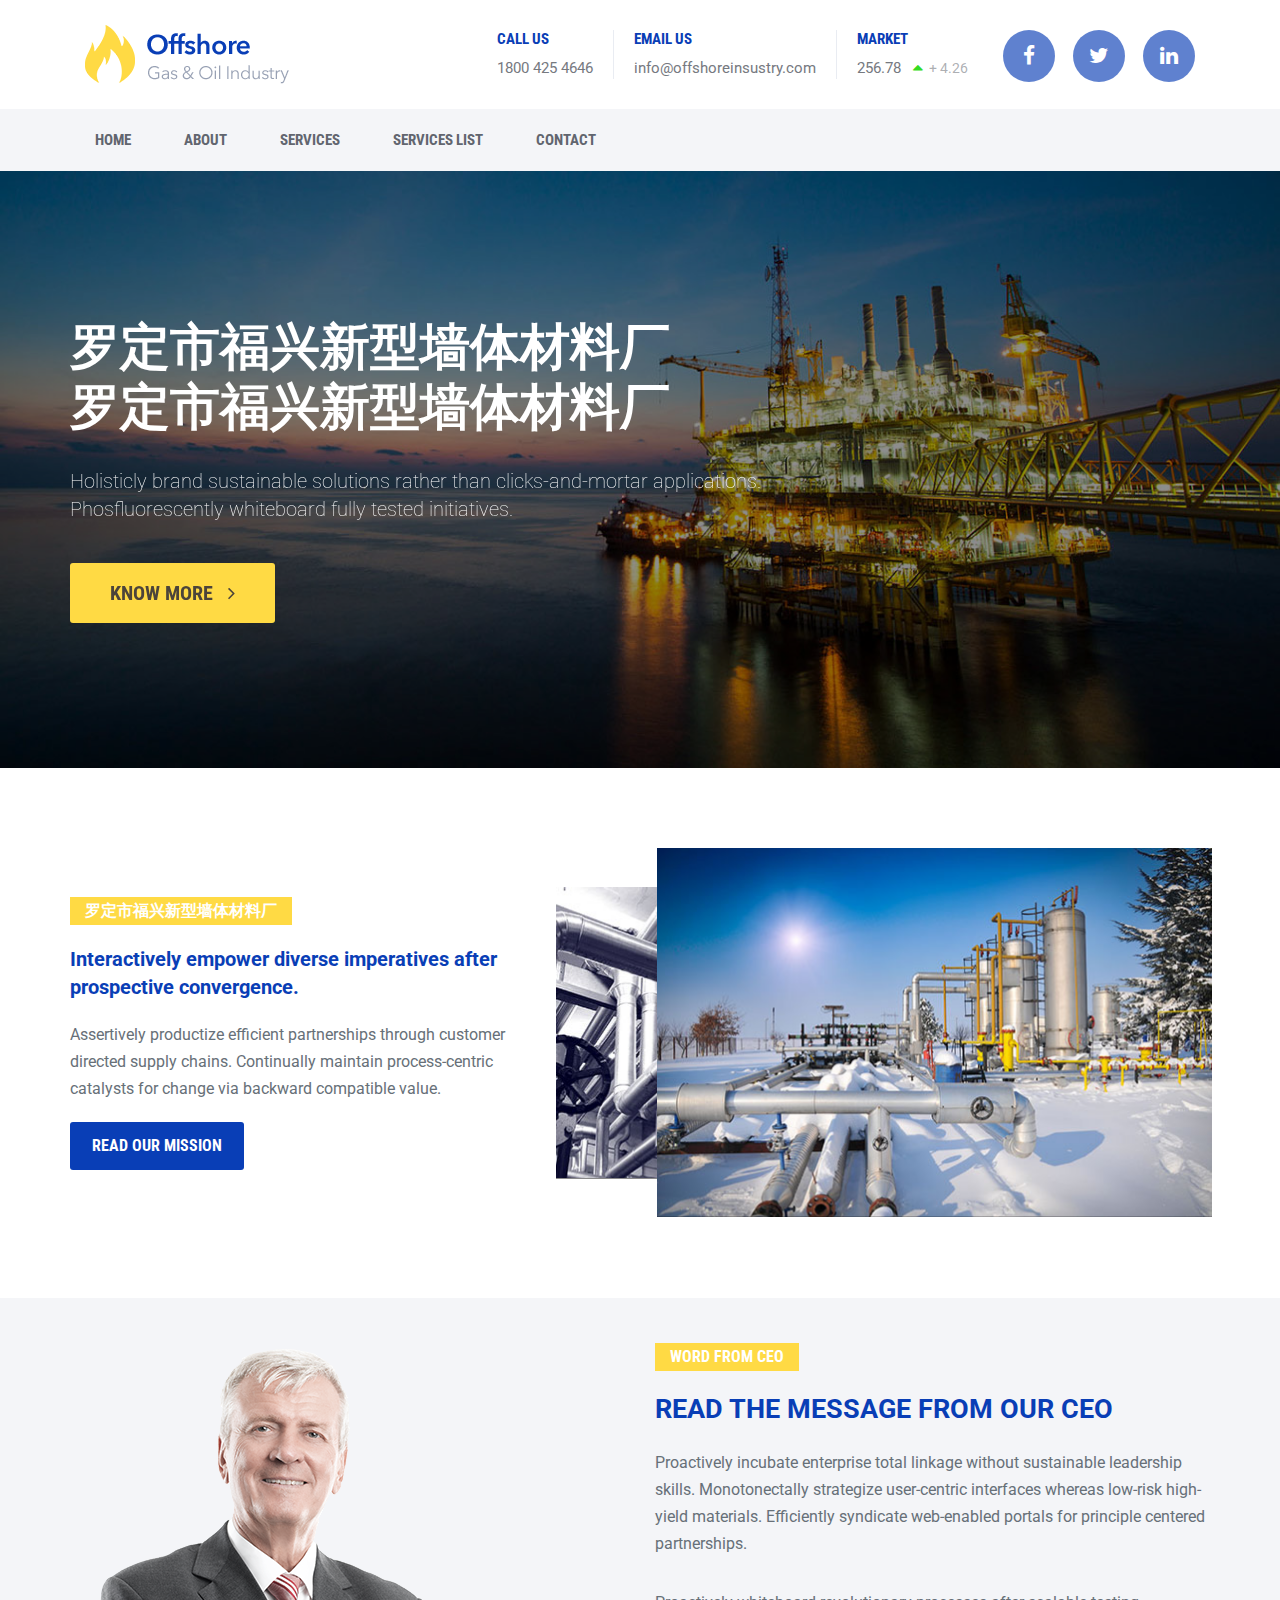
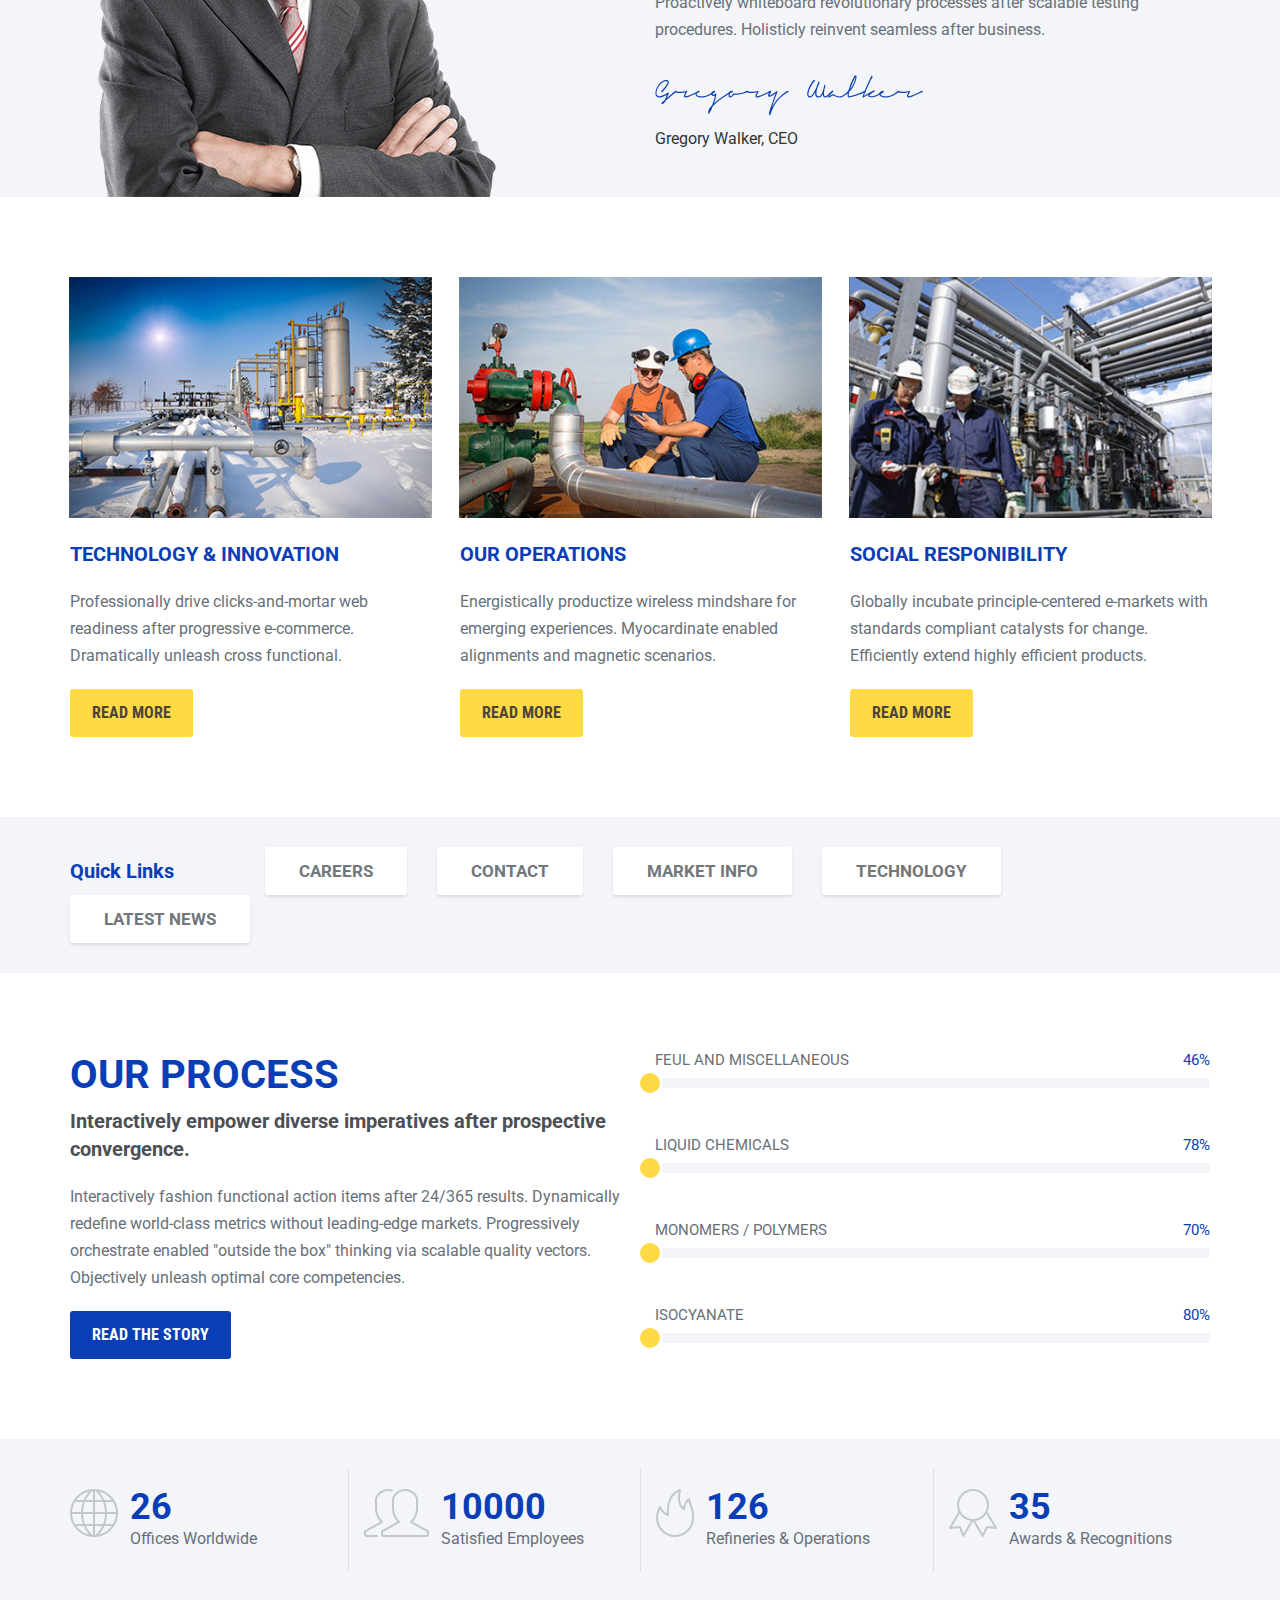
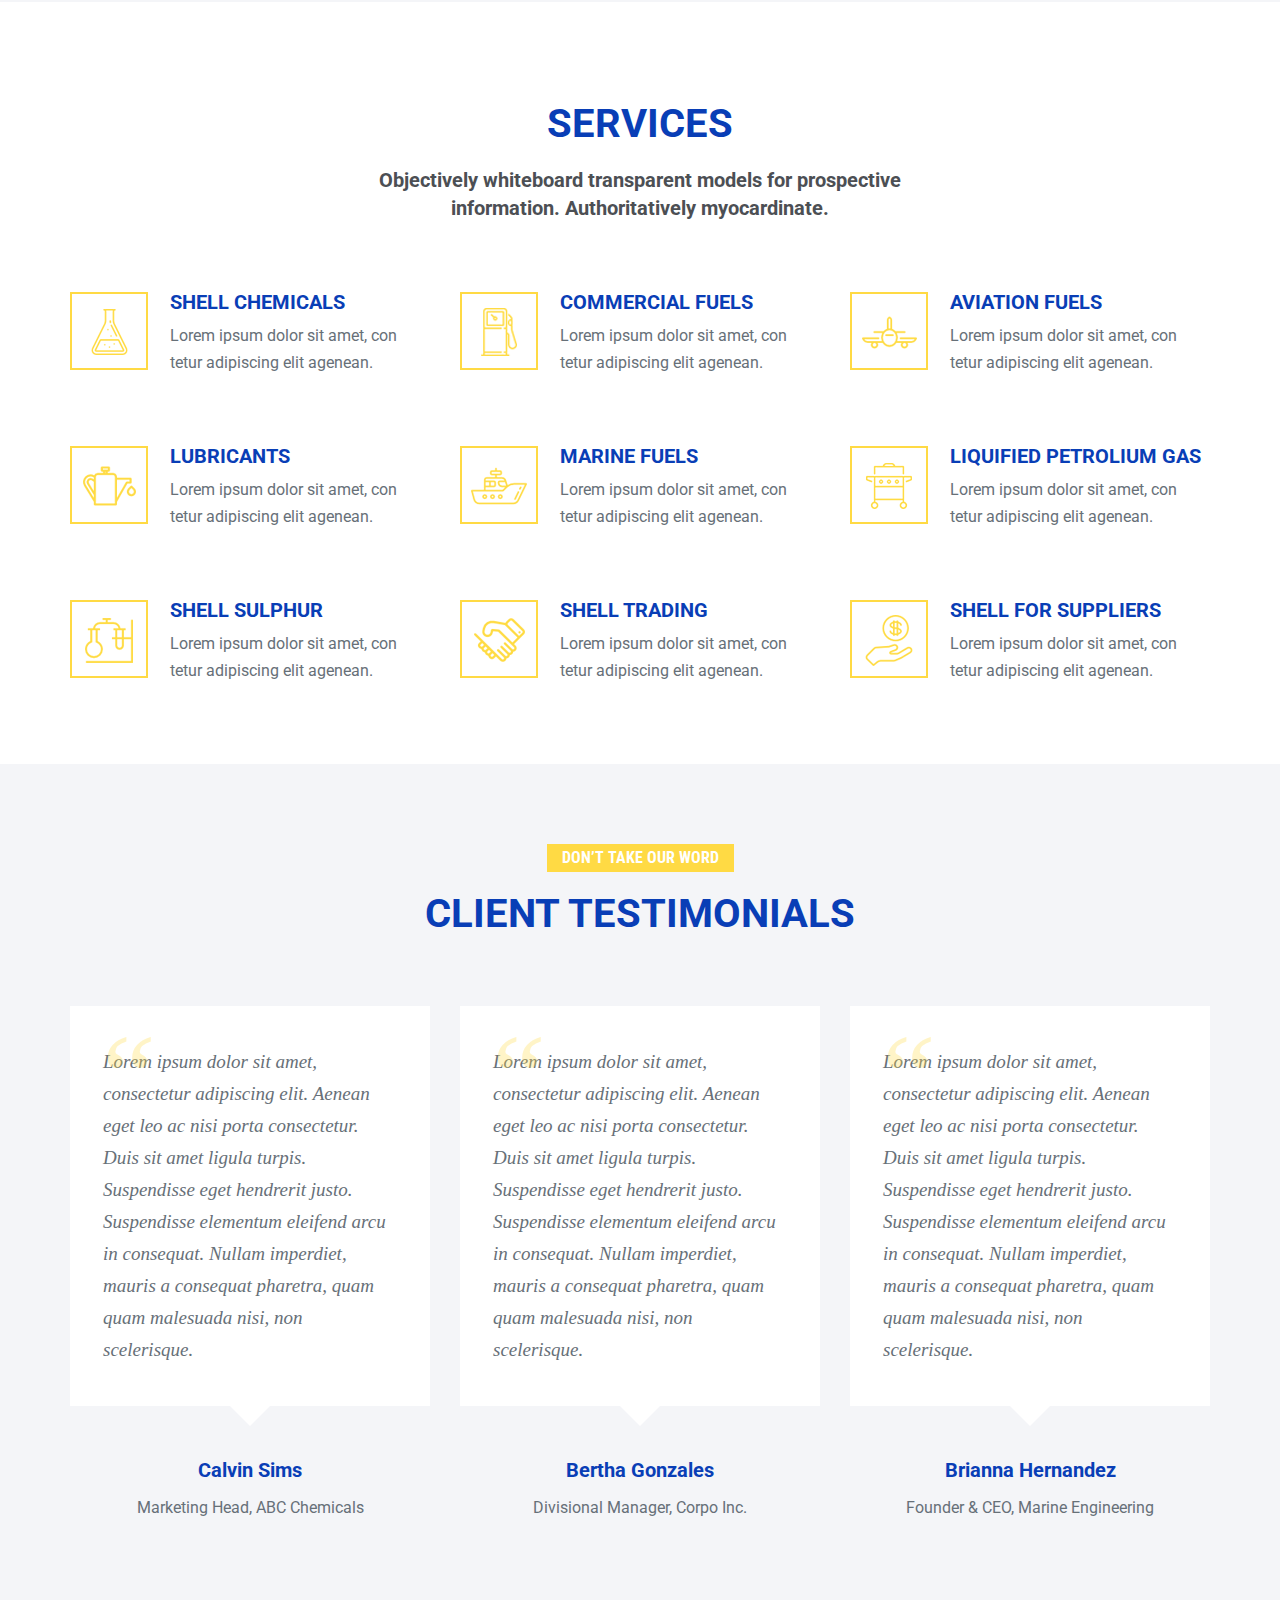
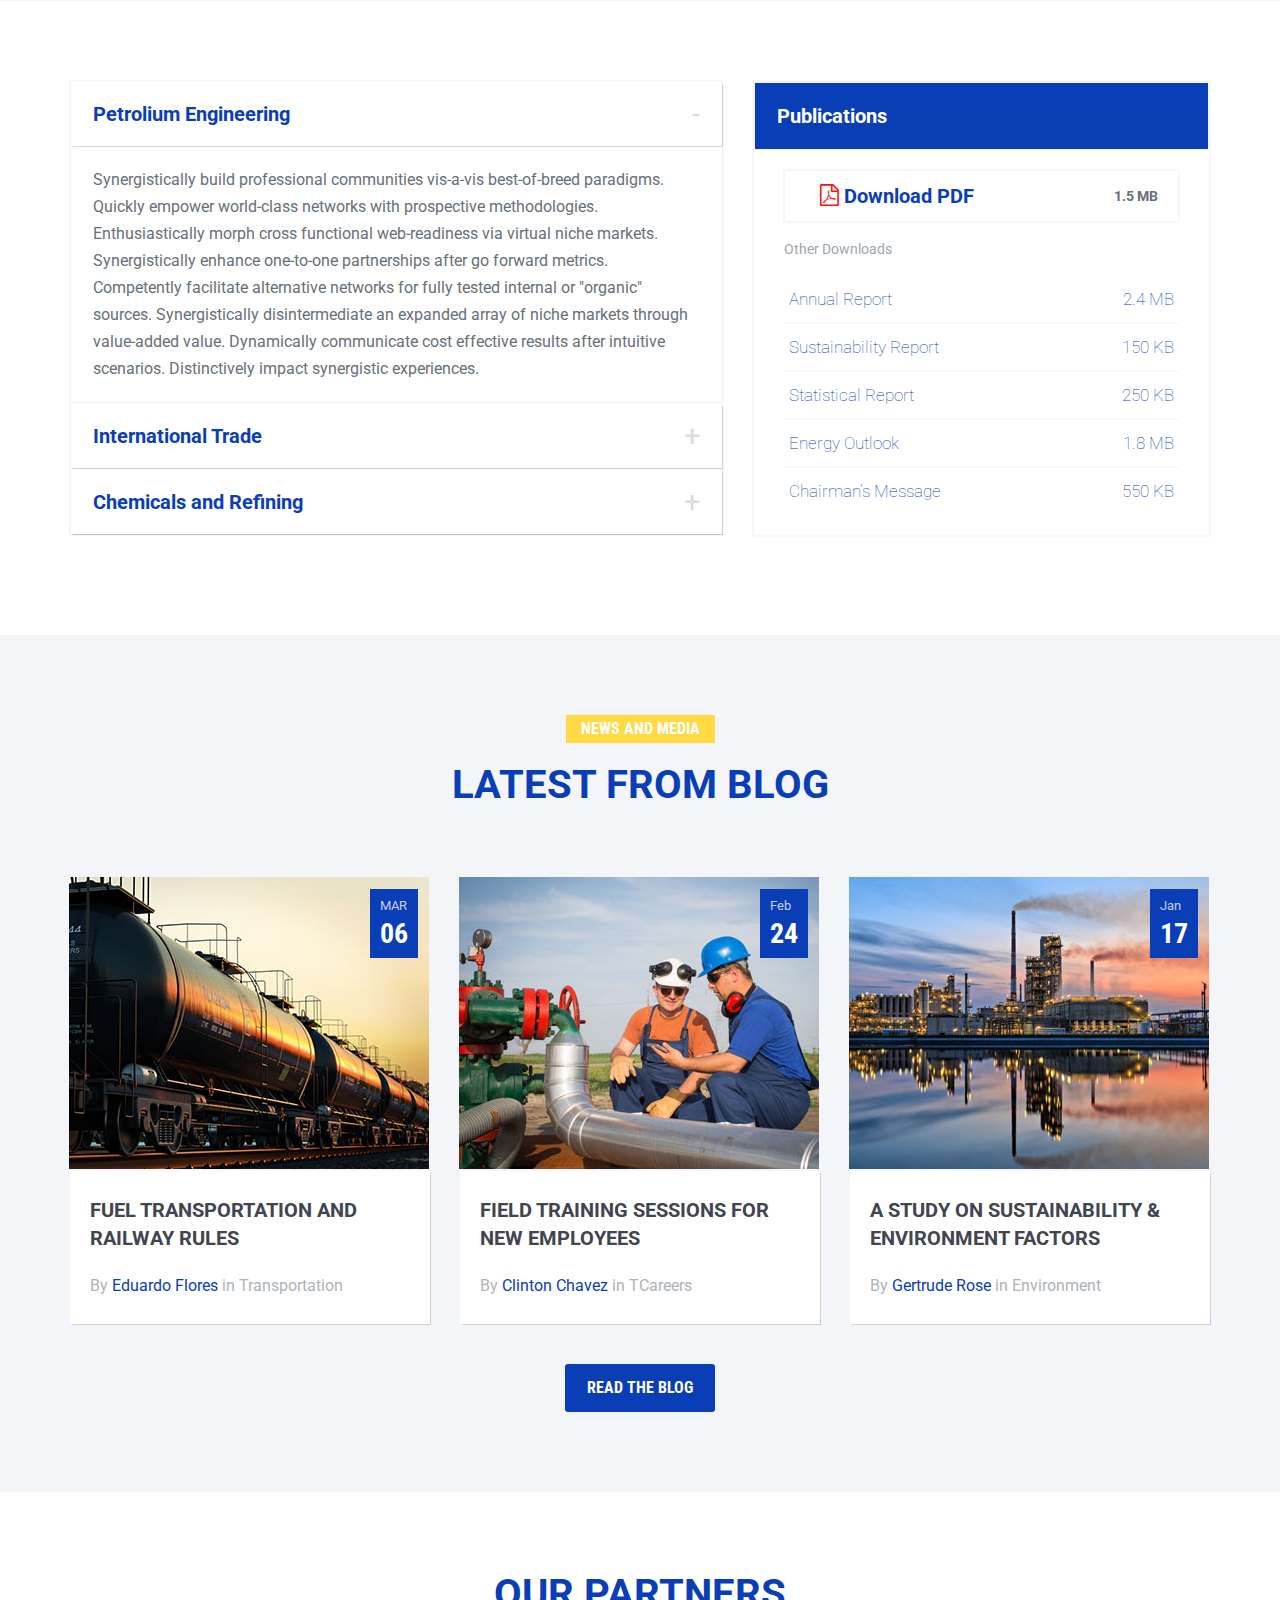
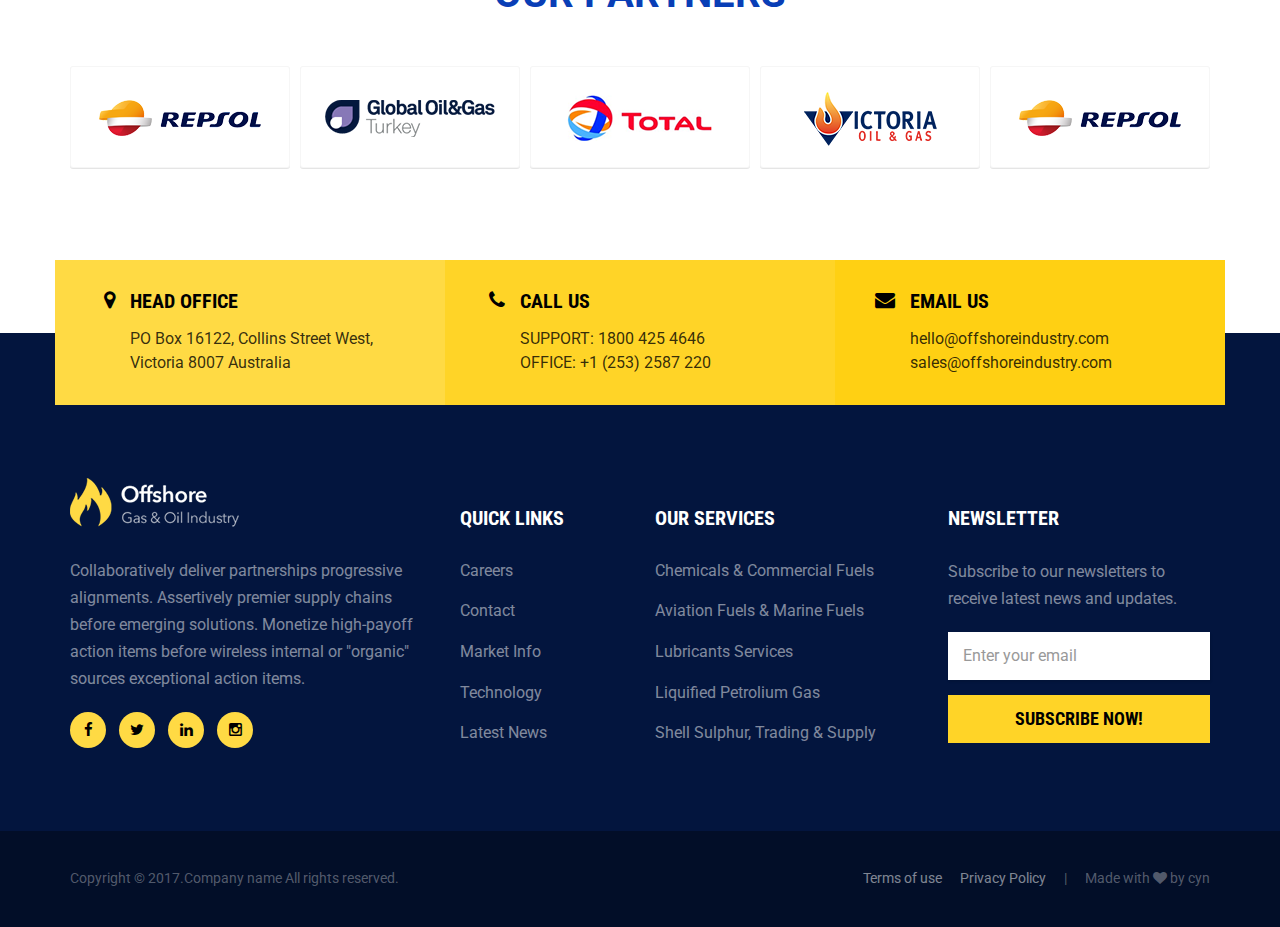
==== index.html @ 8cf5b950 "test pull" ====
﻿<!DOCTYPE html>
<html lang="en">

<head>

<!-- Basic Page Needs -->
<meta charset="utf-8">
<meta http-equiv="X-UA-Compatible" content="IE=edge">
<meta name="description" content="">
<meta name="author" content="Surjith S.M">

<!-- Page Title -->
<title>罗定市福兴新型墙体材料厂</title>

<!-- Mobile Specific Metas -->
<meta name="viewport" content="width=device-width, initial-scale=1">

<!-- Bootstrap core CSS -->
<link href="css/bootstrap.min.css" rel="stylesheet">

<!-- Font Awesome CSS -->
<link rel="stylesheet" href="fonts/font-awesome/css/font-awesome.min.css">

<!-- Flex Slider -->
<link rel="stylesheet" href="css/flexslider.css">

<!-- Owl Carousel -->
<link rel="stylesheet" href="css/owl.carousel.min.css">
<link rel="stylesheet" href="css/owl.theme.min.css">

<!-- Custom styles for this template -->
<link href="css/style.css" rel="stylesheet">

</head>

<body class="homepage">

<!-- Preloader -->
<div class="loader-wrapper">
	<div class="sk-cube-grid">
		<div class="sk-cube sk-cube1"></div>
		<div class="sk-cube sk-cube2"></div>
		<div class="sk-cube sk-cube3"></div>
		<div class="sk-cube sk-cube4"></div>
		<div class="sk-cube sk-cube5"></div>
		<div class="sk-cube sk-cube6"></div>
		<div class="sk-cube sk-cube7"></div>
		<div class="sk-cube sk-cube8"></div>
		<div class="sk-cube sk-cube9"></div>
	</div>
</div>

<!-- Page Wrapper -->
<div class="wrapper">

	<!-- Header Section -->
	<header>
		<div class="header-area">

			<!-- Top Contact Info -->
			<div class="row logo-top-info">
				<div class="container">
					<div class="col-md-3 logo">
						<!-- Main Logo -->
						<a href="index.html"><img src="images/logo.png" alt="Offshore Logo" /></a>
						<!-- Responsive Toggle Menu -->
						<button type="button" class="navbar-toggle" data-toggle="collapse" data-target="#navbar">
							<span class="sr-only"> Main Menu </span>
							<span class="icon-bar"></span>
							<span class="icon-bar"></span>
							<span class="icon-bar"></span>
						</button>
					</div>
					<div class="col-md-9 top-info-social">
						<div class="pull-right">
							<div class="top-info">
								<div class="call">
									<h3> CALL US </h3>
									<p> 1800 425 4646 </p>
								</div>
								<div class="email">
									<h3> EMAIL US </h3>
									<p> info@offshoreinsustry.com </p>
								</div>
								<div class="market">
									<h3> MARKET </h3>
									<p> 256.78 <span class="forex"> <i class="fa fa-caret-up" aria-hidden="true"></i> + 4.26 </span> </p>
								</div>
							</div>
							<div class="social">
								<ul class="social-icons">
									<li><a href="#"><i class="fa fa-facebook" aria-hidden="true"></i></a></li>
									<li><a href="#"><i class="fa fa-twitter" aria-hidden="true"></i></a></li>
									<li><a href="#"><i class="fa fa-linkedin" aria-hidden="true"></i></a></li>
								</ul>
							</div>
						</div>
					</div>
				</div>
			</div>

			<!-- Main Navigation Section -->
			<nav id="navbar" class="collapse navbar-collapse main-menu">
				<div class="container">
					<ul class="main-menu">
                            <li> <a href="index.html"> Home </a></li>
							<li> <a href="about.html"> About </a> </li>
							<li> <a href="services.html"> Services </a> </li>
							<li> <a href="services-list.html"> Services List </a> </li>
							<li><a href="contact.html"> CONTACT </a> </li>
                        </ul>
				</div>
			</nav>
		</div>
	</header>
	<!-- Header Section -->

	<!-- Main Content Section -->
	<main class="main">

		<section class="home-slider">
			<div class="flexslider">
				<ul class="slides">
					<li class="has-overlay">
						<img src="images/slider1.jpg" alt="Slider 1" />
						<div class="slider-content">
							<div class="container">
								<h2> 罗定市福兴新型墙体材料厂 <br> 罗定市福兴新型墙体材料厂</h2>
								<p> Holisticly brand sustainable solutions rather than clicks-and-mortar applications.
									<br> Phosfluorescently whiteboard fully tested initiatives. </p>
								<a class="btn primary-btn"> KNOW MORE <i class="fa fa-angle-right"></i> </a>
							</div>
						</div>
					</li>
					<li class="has-overlay">
						<img src="images/slider2.jpg" alt="Slider 2" />
						<div class="slider-content text-center">
							<div class="container">

								<h2>罗定市福兴新型墙体材料厂</h2>
								<p> Quickly disintermediate collaborative web services via high standards in products.
									<br> Compellingly fabricate cutting-edge portals through alternative
									<br> opportunities. Objectively customize.</p>
								<a class="btn primary-btn"> KNOW MORE <i class="fa fa-angle-right"></i> </a>
							</div>
						</div>
					</li>
				</ul>
			</div>
		</section>

		<section class="home-company">
			<div class="container">
				<div class="row company">
					<div class="col-md-5 col-sm-8">
						<div class="company-details">
							<h2 class="company-title color-title"> 罗定市福兴新型墙体材料厂 </h2>
							<h4 class="company-subtitle subtitle"> Interactively empower diverse imperatives after prospective convergence. </h4>
							<p> Assertively productize efficient partnerships through customer directed supply chains. Continually maintain process-centric catalysts for change via backward compatible value. </p>
							<a href="#" class="btn btn-primary" role="button"> READ OUR MISSION </a>
						</div>
					</div>

					<div class="col-md-7 col-sm-12">
						<div class="company-image">
							<div class="img-left hover-effect">
								<img src="images/company-image2.jpg" alt="Company Image" />
							</div>
							<div class="img-right hover-effect">
								<img src="images/company-image1.jpg" alt="Company Image" />
							</div>
						</div>
					</div>
				</div>
			</div>
		</section>

		<section class="home-ceo">
			<div class="container">
				<div class="row ceo">
					<div class="col-md-6">
						<div class="ceo-photo">
							<img src="images/ceo.png" alt="CEO" />
						</div>
					</div>

					<div class="col-md-6">
						<div class="ceo-details">
							<h2 class="ceo-title color-title"> WORD FROM CEO </h2>
							<h4 class="ceo-subtitle subtitle"> READ THE MESSAGE FROM OUR CEO </h4>
							<p> Proactively incubate enterprise total linkage without sustainable leadership skills. Monotonectally strategize user-centric interfaces whereas low-risk high-yield materials. Efficiently syndicate web-enabled portals for principle centered partnerships.
							</p>
							<p>Proactively whiteboard revolutionary processes after scalable testing procedures. Holisticly reinvent seamless after business.</p>
							<h4 class="ceo-sign"> <img src="images/ceo-sign.png" alt="signature" /> </h4>
							<p class="ceo-name">Gregory Walker, CEO</p>
						</div>
					</div>
				</div>
			</div>
		</section>

		<section class="home-services">
			<div class="container">
				<div class="row services">
					<div class="col-md-4">
						<div class="hover-effect">
							<img src="images/services-one.jpg" alt="technology-innovation" />
						</div>
						<h4 class="services-title-one subtitle">TECHNOLOGY &amp; INNOVATION</h4>
						<p>Professionally drive clicks-and-mortar web readiness after progressive e-commerce. Dramatically unleash cross functional.</p>
						<a href="#" class="btn btn-default btn-normal">Read More</a>
					</div>
					<div class="col-md-4">
						<div class="hover-effect">
							<img src="images/services-two.jpg" alt="our-operations" />
						</div>
						<h4 class="services-title-one subtitle">OUR OPERATIONS</h4>
						<p>Energistically productize wireless mindshare for emerging experiences. Myocardinate enabled alignments and magnetic scenarios. </p>
						<a href="#" class="btn btn-default btn-normal">Read More</a>
					</div>
					<div class="col-md-4">
						<div class="hover-effect">
							<img src="images/services-three.jpg" alt="social-resposibility" />
						</div>
						<h4 class="services-title-one subtitle">SOCIAL RESPONIBILITY</h4>
						<p>Globally incubate principle-centered e-markets with standards compliant catalysts for change. Efficiently extend highly efficient products.</p>
						<a href="#" class="btn btn-default btn-normal">Read More</a>
					</div>
				</div>
			</div>
		</section>

		<section class="home-links">
			<div class="container">
				<div class="row links">
					<div class="col-md-2">
						<h4 class="links-title subtitle">Quick Links</h4>
					</div>
					<div class="col-md-2">
						<a href="#" class="btn btn-primary" role="button">CAREERS</a>
					</div>
					<div class="col-md-2">
						<a href="#" class="btn btn-primary" role="button">CONTACT</a>
					</div>
					<div class="col-md-2">
						<a href="#" class="btn btn-primary" role="button">MARKET INFO</a>
					</div>
					<div class="col-md-2">
						<a href="#" class="btn btn-primary" role="button">TECHNOLOGY</a>
					</div>
					<div class="col-md-2">
						<a href="#" class="btn btn-primary" role="button">LATEST NEWS</a>
					</div>
				</div>
			</div>
		</section>

		<section class="home-process">
			<div class="container">
				<div class="row process">
					<div class="col-sm-6">
						<h2 class="process-title title-2"> OUR PROCESS </h2>
						<h4 class="process-subtitle subtitle-2"> Interactively empower diverse imperatives after prospective convergence. </h4>
						<p> Interactively fashion functional action items after 24/365 results. Dynamically redefine world-class metrics without leading-edge markets. Progressively orchestrate enabled "outside the box" thinking via scalable quality vectors. Objectively unleash optimal core competencies. </p>
						<a href="#" class="btn btn-primary" role="button">READ THE STORY</a>
					</div>

					<div class="col-sm-6">
						<div id="skills" class="process-bar">
							<div class="skillbar-title"> FEUL AND MISCELLANEOUS </div>
							<div class="skillbar" data-percent="46%">
								<div class="skillbar-bar"> </div>
								<div class="skill-bar-percent">46%</div>
							</div>

							<div class="skillbar-title"> LIQUID CHEMICALS </div>
							<div class="skillbar" data-percent="78%">
								<div class="skillbar-bar"> </div>
								<div class="skill-bar-percent">78%</div>
							</div>

							<div class="skillbar-title"> MONOMERS / POLYMERS </div>
							<div class="skillbar" data-percent="70%">
								<div class="skillbar-bar"> </div>
								<div class="skill-bar-percent">70%</div>
							</div>

							<div class="skillbar-title"> ISOCYANATE </div>
							<div class="skillbar" data-percent="80%">
								<div class="skillbar-bar"> </div>
								<div class="skill-bar-percent">80%</div>
							</div>
						</div>
					</div>
				</div>
			</div>
		</section>

		<section class="home-stats">
			<div class="container">
				<div class="row stats">
					<div class="col-md-3 col-xs-6">
						<img src="images/globe.png" alt="" />
						<div class="stats-info">
							<h4 class="counter">26</h4>
							<p>Offices Worldwide</p>
						</div>
					</div>

					<div class="col-md-3 col-xs-6">
						<img src="images/friends.png" alt="" />
						<div class="stats-info">
							<h4 class="counter">10000</h4>
							<p>Satisfied Employees</p>
						</div>
					</div>

					<div class="col-md-3 col-xs-6">
						<img src="images/fire.png" alt="" />
						<div class="stats-info">
							<h4 class="counter">126</h4>
							<p>Refineries &amp; Operations</p>
						</div>
					</div>

					<div class="col-md-3 col-xs-6">
						<img src="images/badge.png" alt="" />
						<div class="stats-info">
							<h4 class="counter">35</h4>
							<p>Awards &amp; Recognitions</p>
						</div>
					</div>

				</div>
			</div>
		</section>

		<section class="home-services-other">
			<div class="container">
				<div class="section-title text-center">
					<h2 class="title-services-other title-2">SERVICES</h2>
					<h4 class="subtitle-services-other subtitle-2">Objectively whiteboard transparent models for prospective <br/> information. Authoritatively myocardinate.</h4>
					<div class="spacer-50"> </div>
				</div>

				<div class="row services-other">
					<div class="col-sm-4">
						<div class="img-box">
							<img src="images/service-icon1.png" alt="SHELL CHEMICALS" />
						</div>
						<div class="services-info">
							<h4 class="services-title-one subtitle">SHELL CHEMICALS</h4>
							<p>Lorem ipsum dolor sit amet, con tetur adipiscing elit agenean.</p>
						</div>
					</div>

					<div class="col-sm-4">
						<div class="img-box">
							<img src="images/service-icon2.png" alt="COMMERCIAL FUELS" />
						</div>
						<div class="services-info">
							<h4 class="services-title-one subtitle">COMMERCIAL FUELS</h4>
							<p>Lorem ipsum dolor sit amet, con tetur adipiscing elit agenean.</p>
						</div>
					</div>

					<div class="col-sm-4">
						<div class="img-box">
							<img src="images/service-icon3.png" alt="AVIATION FUELS" />
						</div>
						<div class="services-info">
							<h4 class="services-title-one subtitle">AVIATION FUELS</h4>
							<p>Lorem ipsum dolor sit amet, con tetur adipiscing elit agenean.</p>
						</div>
					</div>

					<div class="clearfix spacer-70"></div>

					<div class="col-sm-4">
						<div class="img-box">
							<img src="images/service-icon4.png" alt="LUBRICANTS" />
						</div>
						<div class="services-info">
							<h4 class="services-title-one subtitle">LUBRICANTS</h4>
							<p>Lorem ipsum dolor sit amet, con tetur adipiscing elit agenean.</p>
						</div>
					</div>

					<div class="col-sm-4">
						<div class="img-box">
							<img src="images/service-icon5.png" alt="MARINE FUELS" />
						</div>
						<div class="services-info">
							<h4 class="services-title-one subtitle">MARINE FUELS</h4>
							<p>Lorem ipsum dolor sit amet, con tetur adipiscing elit agenean.</p>
						</div>
					</div>

					<div class="col-sm-4">
						<div class="img-box">
							<img src="images/service-icon6.png" alt="LIQUIFIED PETROLIUM GAS" />
						</div>
						<div class="services-info">
							<h4 class="services-title-one subtitle">LIQUIFIED PETROLIUM GAS</h4>
							<p>Lorem ipsum dolor sit amet, con tetur adipiscing elit agenean.</p>
						</div>
					</div>

					<div class="clearfix spacer-70"></div>

					<div class="col-sm-4">
						<div class="img-box">
							<img src="images/service-icon7.png" alt="SHELL SULPHUR" /></div>
						<div class="services-info">
							<h4 class="services-title-one subtitle">SHELL SULPHUR</h4>
							<p>Lorem ipsum dolor sit amet, con tetur adipiscing elit agenean.</p>
						</div>
					</div>

					<div class="col-sm-4">
						<div class="img-box">
							<img src="images/service-icon8.png" alt="SHELL TRADING" /></div>
						<div class="services-info">
							<h4 class="services-title-one subtitle">SHELL TRADING</h4>
							<p>Lorem ipsum dolor sit amet, con tetur adipiscing elit agenean.</p>
						</div>
					</div>

					<div class="col-sm-4">
						<div class="img-box">
							<img src="images/service-icon9.png" alt="SHELL FOR SUPPLIERS" /></div>
						<div class="services-info">
							<h4 class="services-title-one subtitle">SHELL FOR SUPPLIERS</h4>
							<p>Lorem ipsum dolor sit amet, con tetur adipiscing elit agenean.</p>
						</div>
					</div>
				</div>

			</div>
		</section>

		<section class="home-testimonials">

			<div class="container">
				<div class="section-title text-center">
					<h2 class="title-testimonials color-title">DON’T TAKE OUR WORD</h2>
					<h2 class="subtitle-testimonials title-2">CLIENT TESTIMONIALS</h2>
					<div class="spacer-50"> </div>
				</div>
				<div class="row">
					<div class="col-md-4">
						<blockquote>Lorem ipsum dolor sit amet, consectetur adipiscing elit. Aenean eget leo ac nisi porta consectetur. Duis sit amet ligula turpis. Suspendisse eget hendrerit justo. Suspendisse elementum eleifend arcu in consequat. Nullam imperdiet, mauris a consequat pharetra, quam quam malesuada nisi, non scelerisque.</blockquote>

						<h4 class="client-name">Calvin Sims</h4>
						<p class="designation">Marketing Head, ABC Chemicals</p>
					</div>

					<div class="col-md-4">
						<blockquote>Lorem ipsum dolor sit amet, consectetur adipiscing elit. Aenean eget leo ac nisi porta consectetur. Duis sit amet ligula turpis. Suspendisse eget hendrerit justo. Suspendisse elementum eleifend arcu in consequat. Nullam imperdiet, mauris a consequat pharetra, quam quam malesuada nisi, non scelerisque.</blockquote>

						<h4 class="client-name">Bertha Gonzales</h4>
						<p class="designation">Divisional Manager, Corpo Inc.</p>
					</div>

					<div class="col-md-4">
						<blockquote>Lorem ipsum dolor sit amet, consectetur adipiscing elit. Aenean eget leo ac nisi porta consectetur. Duis sit amet ligula turpis. Suspendisse eget hendrerit justo. Suspendisse elementum eleifend arcu in consequat. Nullam imperdiet, mauris a consequat pharetra, quam quam malesuada nisi, non scelerisque.</blockquote>
						<h4 class="client-name">Brianna Hernandez</h4>
						<p class="designation">Founder &amp; CEO, Marine Engineering</p>
					</div>
				</div>
			</div>

		</section>

		<section class="home-publications">
			<div class="container">
				<div class="row publications">
					<div class="col-md-7 col-sm-6">
						<div class="panel-group" id="accordion">
							<div class="panel panel-default">
								<div class="panel-heading">
									<h4 class="panel-title"> 
										<a data-toggle="collapse" data-parent="#accordion" href="#collapseOne">Petrolium Engineering</a>
									</h4>
								</div>
								<div id="collapseOne" class="panel-collapse collapse in">
									<div class="panel-body">
										<p>Synergistically build professional communities vis-a-vis best-of-breed paradigms. Quickly empower world-class networks with prospective methodologies. Enthusiastically morph cross functional web-readiness via virtual niche markets. Synergistically enhance one-to-one partnerships after go forward metrics. Competently facilitate alternative networks for fully tested internal or "organic" sources. Synergistically disintermediate an expanded array of niche markets through value-added value. Dynamically communicate cost effective results after intuitive scenarios. Distinctively impact synergistic experiences. </p>
									</div>
								</div>
							</div>
							<div class="panel panel-default">
								<div class="panel-heading">
									<h4 class="panel-title">
										<a class="collapsed" data-toggle="collapse" data-parent="#accordion" href="#collapseTwo">International Trade </a> </h4>
								</div>
								<div id="collapseTwo" class="panel-collapse collapse">
									<div class="panel-body">
										<p>Synergistically build professional communities vis-a-vis best-of-breed paradigms. Quickly empower world-class networks with prospective methodologies. Enthusiastically morph cross functional web-readiness via virtual niche markets. Synergistically enhance one-to-one partnerships after go forward metrics. Competently facilitate alternative networks for fully tested internal or "organic" sources. Synergistically disintermediate an expanded array of niche markets through value-added value. Dynamically communicate cost effective results after intuitive scenarios. Distinctively impact synergistic experiences.</p>
									</div>
								</div>
							</div>
							<div class="panel panel-default">
								<div class="panel-heading">
									<h4 class="panel-title">
										<a class="collapsed" data-toggle="collapse" data-parent="#accordion" href="#collapseThree">Chemicals and Refining </a> </h4>
								</div>
								<div id="collapseThree" class="panel-collapse collapse">
									<div class="panel-body">
										<p>Synergistically build professional communities vis-a-vis best-of-breed paradigms. Quickly empower world-class networks with prospective methodologies. Enthusiastically morph cross functional web-readiness via virtual niche markets. Synergistically enhance one-to-one partnerships after go forward metrics. Competently facilitate alternative networks for fully tested internal or "organic" sources. Synergistically disintermediate an expanded array of niche markets through value-added value. Dynamically communicate cost effective results after intuitive scenarios. Distinctively impact synergistic experiences.
										</p>
									</div>
								</div>
							</div>
						</div>
					</div>

					<div class="col-md-5 col-sm-6">
						<div class="plubication-downloads">
							<h2 class="publish">Publications</h2>
							<div class="download-file">
								<a href="#"> <i class="fa fa-file-pdf-o" aria-hidden="true"></i> Download PDF <span>1.5 MB</span> </a>
							</div>
							<p class="download-title">Other Downloads</p>
							<ul class="download-list">
								<li><a href="#"> Annual Report </a> <span>2.4 MB</span></li>
								<li><a href="#"> Sustainability Report </a> <span>150 KB</span></li>
								<li><a href="#"> Statistical Report </a> <span>250 KB</span></li>
								<li><a href="#"> Energy Outlook </a> <span>1.8 MB</span></li>
								<li><a href="#"> Chairman’s Message </a> <span>550 KB</span></li>
							</ul>
						</div>
					</div>
				</div>
			</div>
		</section>

		<section class="home-news">
			<div class="container">
				<div class="section-title text-center">
					<h2 class="title-blog color-title"> NEWS AND MEDIA </h2>
					<h2 class="subtitle-blog title-2"> LATEST FROM BLOG </h2>
					<div class="spacer-50"> </div>
				</div>
				<div class="row news">
					<div class="col-md-4">
						<div class="blog-img-box">
							<div class="blog-date"> <span class="month">MAR </span> <span class="date"> 06</span> </div>
							<a class="hover-effect" href="#">
								<img src="images/news1.jpg" alt="Fuel" />
							</a>
						</div>
						<div class="blog-content">
							<h3><a href="#"> FUEL TRANSPORTATION AND RAILWAY RULES </a> </h3>
							<p>By <a href="#">Eduardo Flores</a> in Transportation</p>
						</div>
					</div>

					<div class="col-md-4">
						<div class="blog-img-box">
							<div class="blog-date"> <span class="month">Feb </span> <span class="date"> 24</span> </div>
							<a class="hover-effect" href="#">
								<img src="images/news2.jpg" alt="Field Training" />
							</a>
						</div>
						<div class="blog-content">
							<h3> <a href="#"> FIELD TRAINING SESSIONS FOR NEW EMPLOYEES </a></h3>
							<p>By <a href="#">Clinton Chavez</a> in TCareers</p>
						</div>
					</div>

					<div class="col-md-4">
						<div class="blog-img-box">
							<div class="blog-date"> <span class="month">Jan </span> <span class="date"> 17</span> </div>
							<a class="hover-effect" href="#">
								<img src="images/news3.jpg" alt="Environment" />
							</a>
						</div>
						<div class="blog-content">
							<h3> <a href="#"> A STUDY ON SUSTAINABILITY &amp; ENVIRONMENT FACTORS </a> </h3>
							<p>By <a href="#">Gertrude Rose</a> in Environment</p>
						</div>
					</div>
				</div>
				<div class="blog-btn text-center">
					<a href="#" class="btn btn-primary" role="button">READ THE BLOG</a>
				</div>
			</div>
		</section>

		<section class="home-partners">
			<div class="container">
				<div class="section-title text-center">
					<h2 class="subtitle-testimonials title-2"> OUR PARTNERS </h2>
					<div class="spacer-20"> </div>
				</div>

				<div class="row partners">
					<div class="logo-slides slides owl-carousel">
						<div class="item">
							<div class="partner-images">
								<img src="images/partner1.png" alt="Partner Image 1">
							</div>
						</div>

						<div class="item">
							<div class="partner-images">
								<img src="images/partner2.png" alt="Partner Image 1">
							</div>
						</div>

						<div class="item">
							<div class="partner-images">
								<img src="images/partner3.png" alt="Partner Image 1">
							</div>
						</div>

						<div class="item">
							<div class="partner-images">
								<img src="images/partner4.png" alt="Partner Image 1">
							</div>
						</div>

						<div class="item">
							<div class="partner-images">
								<img src="images/partner1.png" alt="Partner Image 1">
							</div>
						</div>

						<div class="item">
							<div class="partner-images">
								<img src="images/partner2.png" alt="Partner Image 1">
							</div>
						</div>

						<div class="item">
							<div class="partner-images">
								<img src="images/partner3.png" alt="Partner Image 1">
							</div>
						</div>

						<div class="item">
							<div class="partner-images">
								<img src="images/partner4.png" alt="Partner Image 1">
							</div>
						</div>

					</div>
				</div>
			</div>
		</section>

	</main>
	<!-- Main Content Section -->

	<!-- Footer Section -->
	<footer>
		<div class="footer">
			<div class="container">
				<!-- Prefooter Section -->
				<div class="row pre-footer">
					<div class="col-md-4">
						<div class="contact-box">
							<i class="fa fa-map-marker" aria-hidden="true"></i>
							<div class="contact-details">
								<h4 class="pre-footer-title">HEAD OFFICE</h4>
								<p>PO Box 16122, Collins Street West,
									<br> Victoria 8007 Australia </p>
							</div>
						</div>
					</div>

					<div class="col-md-4">
						<div class="contact-box">
							<i class="fa fa-phone" aria-hidden="true"></i>
							<div class="contact-details">
								<h4 class="pre-footer-title">CALL US</h4>
								<p>SUPPORT: 1800 425 4646
									<br> OFFICE: +1 (253) 2587 220</p>
							</div>
						</div>
					</div>

					<div class="col-md-4">
						<div class="contact-box">
							<i class="fa fa-envelope" aria-hidden="true"></i>
							<div class="contact-details">
								<h4 class="pre-footer-title">EMAIL US</h4>
								<p>hello@offshoreindustry.com
									<br> sales@offshoreindustry.com </p>
							</div>
						</div>
					</div>
				</div>
				<!-- Prefooter Section -->

				<!-- Footer widgets -->
				<div class="row widgets">
					<div class="col-md-4 col-sm-6">
						<div class="about-txt widget">
							<img src="images/footer-logo.png" alt="logo" />

							<p>Collaboratively deliver partnerships progressive alignments. Assertively premier supply chains before emerging solutions. Monetize high-payoff action items before wireless internal or "organic" sources exceptional action items. </p>

							<div class="widgets-social">
								<a href="#"> <i class="fa fa-facebook" aria-hidden="true"></i> </a>
								<a href="#"> <i class="fa fa-twitter" aria-hidden="true"></i></a>
								<a href="#"> <i class="fa fa-linkedin" aria-hidden="true"></i></a>
								<a href="#"> <i class="fa fa-instagram" aria-hidden="true"></i></a>
							</div>
						</div>
					</div>
					<div class="col-md-2 col-sm-6">
						<div class="quick-links widget">
							<h2 class="widget-title">QUICK LINKS</h2>
							<ul>
								<li> <a href="#"> Careers </a> </li>
								<li> <a href="#"> Contact </a> </li>
								<li> <a href="#"> Market Info </a> </li>
								<li> <a href="#"> Technology </a> </li>
								<li> <a href="#"> Latest News </a> </li>
							</ul>
						</div>
					</div>

					<div class="spacer-50 visible-sm"></div>

					<div class="col-md-3 col-sm-6">
						<div class="our-services widget">
							<h2 class="widget-title">OUR SERVICES</h2>
							<ul>
								<li> <a href="#"> Chemicals &amp; Commercial Fuels </a> </li>
								<li> <a href="#"> Aviation Fuels &amp; Marine Fuels </a> </li>
								<li> <a href="#"> Lubricants Services </a> </li>
								<li> <a href="#"> Liquified Petrolium Gas </a> </li>
								<li> <a href="#"> Shell Sulphur, Trading &amp; Supply </a> </li>
							</ul>
						</div>
					</div>
					<div class="col-md-3 col-sm-6">
						<div class="newsletter widget">
							<h2 class="widget-title">Newsletter</h2>
							<p>Subscribe to our newsletters to receive latest news and updates.</p>
							<!-- ============= Mailchimp Subscribe Form ============= -->

							<form action="php/subscribe.php" id="subscribeform" method="post">
								<div class="form-group">
									<input type="email" id="email" name="email" placeholder="Enter your email" class="form-control" title="Please enter your email" data-msg-email="Please enter a valid email">
								</div>
								<button type="submit" class="btn btn-block" id="js-subscribe-btn"> Subscribe Now! </button>

								<div id="js-subscribe-result" data-success-msg="Done. Subscribed" data-error-msg="Oops. Error!"></div>
							</form>
						</div>
					</div>
				</div>
				<!-- Footer widgets -->
			</div>
		</div>
		<!-- Copyright -->
		<div class="copyright">
			<div class="container">
				<div class="row copyright-bar">
					<div class="col-md-6">
						<p>Copyright &copy; 2017.Company name All rights reserved.</p>
					</div>
					<div class="col-md-6 text-right">
						<p> <a href="#"> Terms of use</a> <a href="#">Privacy Policy</a> <span> | </span> Made with <i class="fa fa-heart" aria-hidden="true"></i> by cyn </p>

					</div>
				</div>
			</div>
		</div>
		<!-- Copyright -->
	</footer>
	<!-- Footer Section -->

	<!-- back-to-top link -->
	<a href="#0" class="cd-top"> Top </a>

</div>

<!-- Page Wrapper
–––––––––––––––––––––––––––––––––––––––––––––––––– -->

<!-- Javascripts
–––––––––––––––––––––––––––––––––––––––––––––––––– -->

<!-- Jquery Library -->
<script src="js/jquery.min.js"></script>

<!-- Bootstrap core JavaScript -->
<script src="js/bootstrap.min.js"></script>

<!-- jQuery Flex Slider -->
<script src="js/jquery.flexslider-min.js"></script>

<!-- Owl Carousel -->
<script src="js/owl.carousel.min.js"></script>

<!-- Counter JS -->
<script src="js/waypoints.min.js"></script>
<script src="js/jquery.counterup.min.js"></script>

<!-- Back to top -->
<script src="js/back-to-top.js"></script>

<!-- Form Validation -->
<script src="js/validate.js"></script>

<!-- Subscribe Form JS -->
<script src="js/subscribe.js"></script>

<!-- Main JS -->
<script src="js/main.js"></script>

</body>
</html>
---- css/style.css ----
/*

Style   : Main CSS
Version : 1.0
Author  : Surjith S M
URI     : http://themeforest.net/user/surjithctly

Copyright © All rights Reserved
Surjith S M / @surjithctly


TABLE OF CONTENTS 
---------------------------------------------------

    • Global Styles
    • Spacer
    • Header
    • Navigation
    • BreadCrumb
    • Flex Slider
    • Homepage Content
    • About Page
    • Call to action
    • stats section
    • Leaders (Team)
    • Vision
    • Sidebar
    • Career Page 
    • Job stats
    • service page 
    • back to top 
    • Image Hover Effects
    • Skillbar
    • 404 page
    • Shortcodes
    • Preloader

    */


/* --------------- Global Styles --------------- */

@import url(https://fonts.googleapis.com/css?family=Roboto:300,400,500,700|Roboto+Condensed:400,700);
body {
    color: #8d8d8d;
    font-family: 'Roboto', sans-serif;
    line-height: 1;
    padding: 0;
}

body.boxed {
    max-width: 1170px;
    background: #f4f5f8;
}

a {
    color: #093eb6;
    text-decoration: none;
    -webkit-transition: 0.5s ease all;
    -o-transition: 0.5s ease all;
    -moz-transition: 0.5s ease all;
    -ms-transition: 0.5s ease all;
    transition: 0.5s ease all;
}

a:hover,
a:active,
a:focus {
    text-decoration: none;
    color: #000;
}

.container {
    max-width: 100% !important;
    width: 1170px !important;
}

.wrapper {
    position: relative;
    overflow: hidden;
    min-height: 700px
}

header {
    position: relative;
}

img {
    max-width: 100%;
}

ul {
    list-style-type: none;
}

ol,
ul {
    margin: 0px;
    padding: 0;
}

ul li,
ol li {
    color: #8d8d8d;
    line-height: 1.8;
}

ol.list-unstyled {
    margin-left: 0;
}

.list-unstyled li i {
    padding-right: 15px;
    color: #ffda43;
}

h1,
h2,
h3,
h4,
h5,
h6 {
    font-family: "Roboto Condensed";
    color: #2a2a2a;
}

p {
    font-size: 16px;
    color: #677078;
    line-height: 1.688;
    margin-bottom: 20px;
}

p + p:last-child {
    margin-bottom: 0;
}

blockquote {
    padding: 30px 35px;
    background: #ffda44;
    font-size: 20px;
    color: #675F3F;
    line-height: 1.455;
    text-align: left;
    margin: 0;
    border: none;
    font-style: italic;
    -webkit-transition: 0.5s ease all;
    -o-transition: 0.5s ease all;
    -moz-transition: 0.5s ease all;
    -ms-transition: 0.5s ease all;
    transition: 0.5s ease all;
}

.light {
    font-weight: 100;
}

.btn {
    border-radius: 3px;
    font-size: 16px;
    font-family: "Roboto Condensed";
    font-weight: bold;
    line-height: 48px;
    padding: 0 22px;
    border: none;
    border: none;
    text-transform: uppercase;
    -webkit-transition: 0.5s ease all;
    -o-transition: 0.5s ease all;
    -moz-transition: 0.5s ease all;
    -ms-transition: 0.5s ease all;
    transition: 0.5s ease all;
}

.btn-primary {
    background: #093EB6;
    color: #fff;
}

.btn-primary:hover {
    background: #002D92;
}

.btn-default {
    background: #FFDA44;
    color: #4c443a;
}

.btn-default:hover {
    background: #ECC124;
}

section {
    padding: 80px 0;
}

.sidebar {
    padding: 80px 15px;
}

main.main {
    padding-bottom: 75px;
}


/* --------------- 1.1 Spacer --------------- */

.spacer-5,
.spacer-10,
.spacer-20,
.spacer-30,
.spacer-40,
.spacer-50,
.spacer-60,
.spacer-70,
.spacer-80,
.spacer-90,
.spacer-100 {
    display: block;
    clear: both;
    overflow: hidden;
}

.spacer-5 {
    height: 5px
}

.spacer-10 {
    height: 10px
}

.spacer-20 {
    height: 20px
}

.spacer-30 {
    height: 30px
}

.spacer-40 {
    height: 40px
}

.spacer-50 {
    height: 50px
}

.spacer-60 {
    height: 60px
}

.spacer-70 {
    height: 70px
}

.spacer-80 {
    height: 80px
}

.spacer-90 {
    height: 90px
}

.spacer-100 {
    height: 100px
}

@media all and (max-width: 991px) {
    section {
        padding: 60px 0;
    }
}

@media all and (max-width: 767px) {
    br {
        display: none;
    }
}

@media all and (max-width: 480px) {
    section {
        padding: 45px 0;
    }
}


/* --------------- Header Styles --------------- */

.logo-top-info {
    padding: 25px 0;
}

.top-info {
    width: auto;
}

.top-info,
.social {
    float: left;
}

.top-info h3 {
    font-size: 15px;
    color: #093EB6;
    font-weight: bold;
    line-height: 1.2;
    margin-top: 0;
}

.top-info p {
    margin-bottom: 0;
    font-size: 15px;
    color: #76797f;
    line-height: 1.4;
}

.top-info > div {
    padding: 0 20px;
    float: left;
    border-right: 1px solid #e9ecf2;
}

.top-info > div:last-child {
    border: none;
}

.top-info:after {
    content: "";
    display: block;
    clear: both;
}

span.forex {
    font-size: 14px;
    font-family: "Roboto";
    color: rgba(118, 121, 127, 0.6);
    line-height: 1.571;
    position: relative;
    padding-left: 8px;
}

span.forex i {
    font-size: 17px;
    color: #35db24;
    padding-right: 3px;
    line-height: 1;
}

.social ul.social-icons {
    padding-left: 15px;
}

.social ul.social-icons li {
    display: inline-block;
}

.social ul.social-icons li:last-child a {
    margin: 0;
}

.social ul.social-icons li a:hover {
    background: #093eb6;
}

.social ul.social-icons li a {
    color: #fff;
    font-size: 21px;
    display: block;
    width: 52px;
    height: 52px;
    line-height: 52px;
    text-align: center;
    background: rgba(9, 62, 182, 0.65);
    color: #fff;
    border-radius: 50%;
    margin-right: 15px;
    -webkit-transition: 0.5s ease all;
    -o-transition: 0.5s ease all;
    -moz-transition: 0.5s ease all;
    -ms-transition: 0.5s ease all;
    transition: 0.5s ease all;
}

.top-info-social {
    margin-top: 5px;
}

.top-info-social:after {
    content: "";
    display: block;
    clear: both;
}

@media all and (max-width: 1199px) {
    .top-info > div {
        padding: 0 16px;
    }
    .social ul.social-icons li a {
        margin-right: 10px;
    }
}

@media all and (max-width: 991px) {
    .logo-top-info {
        padding: 25px 0 0;
    }
    .logo {
        text-align: left;
        margin-bottom: 20px;
    }
    .top-info-social {
        display: none;
    }
}

@media all and (max-width: 479px) {
    .logo img {
        width: 180px;
    }
}


/* --------------- Navigation --------------- */

.main-menu {
    padding: 0;
    background: #f4f5f8;
}

ul.main-menu li a {
    font-size: 15px;
    font-family: "Roboto Condensed";
    color: #61656F;
    font-weight: bold;
    line-height: 1.467;
    text-transform: uppercase;
    padding: 20px 25px;
    display: block;
    -webkit-transition: 0.5s ease all;
    -o-transition: 0.5s ease all;
    -moz-transition: 0.5s ease all;
    -ms-transition: 0.5s ease all;
    transition: 0.5s ease all;
}

ul.main-menu li:last-child a {
    padding-right: 0;
}

ul.main-menu li a:hover,
ul.main-menu li.active > a {
    color: #093eb6;
}

ul.main-menu > li {
    display: inline-block;
    padding: 0;
    position: relative;
}

ul.main-menu > li.dropdown ul {
    visibility: hidden;
    opacity: 0;
    position: absolute;
    top: 120%;
    background: #fff;
    min-width: 220px;
    padding: 10px 0;
    -webkit-transition: 0.5s ease all;
    -o-transition: 0.5s ease all;
    -moz-transition: 0.5s ease all;
    -ms-transition: 0.5s ease all;
    transition: 0.5s ease all;
    z-index: 1000;
}

ul.main-menu > li.dropdown ul li a {
    padding: 10px 20px;
    display: block;
    font-size: 16px;
    font-weight: normal;
    text-transform: none;
}

ul.main-menu > li.dropdown ul:before {
    content: "";
    display: block;
    visibility: hidden;
    opacity: 0;
    position: absolute;
    top: -20px !important;
    left: 30px;
    border: 10px solid transparent;
    border-bottom-color: #fff;
    -webkit-transition: 1s ease all;
    -o-transition: 1s ease all;
    transition: 1s ease all;
}

ul.main-menu > li.dropdown:hover ul,
ul.main-menu > li.dropdown:hover ul:before {
    visibility: visible;
    opacity: 1;
    top: 100%;
}

i.fa.dropdown-toggle {
    display: none;
}

li.dropdown i.fa.dropdown-toggle {
    display: block;
    position: absolute;
    top: 49%;
    right: 5px;
    -webkit-transform: translateY(-50%);
    -moz-transform: translateY(-50%);
    transform: translateY(-50%);
    font-size: 12px;
    line-height: 1;
    color: #aaa;
    cursor: pointer;
}

@media all and (max-width: 991px) {
    nav.navbar-collapse {
        position: absolute;
        right: 0px;
        top: 75px;
        width: 250px;
        opacity: 0;
        z-index: 1000;
        height: auto !important;
        -webkit-transition: 0.5s ease all;
        -o-transition: 0.5s ease all;
        -moz-transition: 0.5s ease all;
        -ms-transition: 0.5s ease all;
        transition: 0.5s ease all;
    }
    .navbar-collapse.collapse {
        display: none !important;
        padding: 0;
        overflow: inherit;
    }
    .navbar-collapse.collapsing {
        padding: 0;
    }
    .navbar-collapse.collapse.in {
        display: block !important;
        opacity: 1;
        right: 20px;
    }
    .navbar-toggle {
        display: block;
        right: 0;
        position: absolute;
        background: none;
        top: 0px;
        border: none;
        padding: 0 10px;
        margin: 21px 15px;
    }
    .navbar-toggle span.icon-bar {
        background: #61656f;
        height: 3px;
    }
    ul.main-menu > li {
        display: block;
    }
    ul.main-menu {
        padding: 10px 0;
    }
    ul.main-menu > li > a {
        padding: 15px 10px;
    }
    ul.main-menu > li.dropdown ul {
        left: -30px;
    }
    ul.main-menu > li.dropdown:hover ul,
    ul.main-menu > li.dropdown:hover ul:before {
        visibility: hidden;
        opacity: 0;
        top: 100%;
    }
    ul.main-menu > li.dropdown.open ul,
    ul.main-menu > li.dropdown.open ul:before {
        visibility: visible;
        opacity: 1;
        top: 100%;
    }
    ul.main-menu > li.dropdown.open ul {
        left: 0;
    }
}


/* --------------- BreadCrumb --------------- */

.page-title {
    background: url('../images/page_title_bg.png') no-repeat left center;
    background-size: cover;
    padding: 70px 0;
}

.page-title h2.title {
    margin: 0 0 25px;
    font-size: 50px;
    color: #fff;
    font-weight: bold;
    line-height: 1.26;
}

.page-title p.description {
    font-size: 20px;
    color: #fff;
    line-height: 1.6;
    margin-bottom: 0;
}

.breadcrumbs {
    background: #f4f5f8;
    padding: 25px 0;
}

.breadcrumbs span,
.breadcrumbs a {
    font-size: 15px;
    color: #61656f;
    font-weight: bold;
    text-transform: uppercase;
}

.breadcrumbs a:hover {
    color: #093eb6;
}

.breadcrumbs i {
    padding-right: 15px;
    color: #bebebe;
}

.breadcrumbs span.parent i {
    padding-right: 5px;
}

.breadcrumbs span {
    padding-right: 15px;
}

@media all and (max-width: 767px) {
    .page-title {
        padding: 70px 15px;
    }
}

@media all and (max-width: 480px) {
    .page-title h2.title {
        font-size: 42px;
        line-height: 1;
    }
    .page-title p.description {
        font-size: 16px;
    }
    .breadcrumbs {
        padding: 25px 0 0;
    }
    .breadcrumbs span {
        margin-bottom: 25px;
        display: inline-block;
    }
}


/* --------------- Flex Slider --------------- */

.flex-direction-nav a {
    width: 54px;
    height: 100px;
}

.flex-direction-nav a:before {
    content: " ";
    display: block;
    background: url('../images/arrow-left.png') no-repeat;
    width: 54px;
    height: 100px;
}

.flex-direction-nav a.flex-next:before {
    content: " ";
    background: url('../images/arrow-right.png') no-repeat;
}

.flex-control-nav {
    bottom: 40px;
}

.flex-control-paging li a {
    background: #aaa;
}

.flex-control-paging li a.flex-active {
    background: #ffda44;
}

section.home-slider {
    padding: 0;
}

.flexslider {
    border: none;
    border-radius: 0;
    margin: 0;
}

.flexslider li.has-overlay:after {
    position: absolute;
    top: 0;
    bottom: 0;
    left: 0;
    right: 0;
    content: " ";
    background: rgba(0, 0, 0, 0.44);
}

.slider-content {
    position: absolute;
    display: block;
    top: 50%;
    transform: translateY(-50%);
    left: 0;
    z-index: 5;
    width: 100%;
}

.flexslider .slides > li {
    position: relative;
}

.slider-content h2 {
    font-size: 50px;
    color: #fff;
    font-weight: bold;
    line-height: 1.2;
    margin: 0 0 30px;
}

.slider-content p {
    font-size: 20px;
    color: #fff;
    line-height: 1.4;
    font-weight: 100;
    margin: 0 0 40px;
}

.slider-content .primary-btn {
    border-radius: 3px;
    background: #FFDA44;
    font-size: 20px;
    font-family: "Roboto Condensed";
    color: #4c443a;
    font-weight: bold;
    padding: 0 40px;
    line-height: 60px;
}

.slider-content .primary-btn i {
    padding-left: 10px;
}

.slider-content .primary-btn:hover {
    background: #ECC124;
}

@media all and (max-width: 991px) {
    .slider-content h2 {
        font-size: 44px;
        margin-bottom: 25px;
    }
    .slider-content p {
        font-size: 18px;
        margin-bottom: 36px;
    }
    .slider-content .primary-btn {
        font-size: 18px;
        line-height: 54px;
        border: none;
    }
    .flexslider .slides > li {
        height: 500px;
    }
    .flexslider .slides > li img {
        height: 100%;
        -webkit-object-fit: cover;
        -moz-object-fit: cover;
        -ms-object-fit: cover;
        object-fit: cover;
    }
}

@media all and (max-width: 767px) {
    .slider-content h2 {
        font-size: 40px;
        margin-bottom: 20px;
    }
    .slider-content p {
        font-size: 17px;
        margin-bottom: 30px;
        line-height: 1.6;
    }
    .slider-content .primary-btn {
        font-size: 16px;
        line-height: 48px;
        padding: 0 30px;
        border: none;
    }
    .flex-direction-nav {
        display: none;
    }
}

@media all and (max-width: 600px) {
    .slider-content h2 {
        font-size: 36px;
        margin-bottom: 15px;
    }
    .slider-content p {
        font-size: 16px;
        margin-bottom: 25px;
        line-height: 1.6;
    }
    .flexslider .slides > li {
        height: 420px;
    }
}

@media all and (max-width: 480px) {
    .slider-content h2 {
        font-size: 30px;
        margin-bottom: 12px;
    }
    .slider-content p {
        font-size: 14px;
    }
    .flexslider .slides > li {
        height: 450px;
    }
}

@media all and (max-width: 400px) {
    .slider-content h2 {
        font-size: 24px;
        margin-bottom: 12px;
    }
}


/* --------------- Homepage Content --------------- */

h2.color-title {
    display: inline-block;
    font-size: 16px;
    font-weight: bold;
    color: #FFF;
    background: #ffda44;
    margin: 0;
    padding: 0 15px;
    line-height: 28px;
}

h4.subtitle {
    font-size: 20px;
    font-family: "Roboto";
    color: #093eb6;
    font-weight: bold;
    line-height: 1.4;
    margin: 20px 0;
}


/*Company Section*/

.company-image {
    position: relative;
    min-height: 370px;
}

.company-image > div {
    position: absolute;
}

.company-image .img-left {
    width: 55%;
    left: 0;
    top: 50%;
    transform: translateY(-50%);
}

.company-image .img-right {
    width: 85%;
    right: 0;
}

.company-image .img-left img,
.company-image .img-right img {
    height: 100%;
    min-width: 100%;
    -webkit-object-fit: cover;
    -moz-object-fit: cover;
    -o-object-fit: cover;
    -ms-object-fit: cover;
    object-fit: cover;
}

.company {
    display: flex;
    align-items: center;
}

@media all and (max-width: 991px) {
    .company {
        display: block;
        text-align: center;
    }
    .company > div {
        margin: 0 auto 30px;
        float: none;
    }
    .company > div:last-child {
        margin-bottom: 0;
    }
    .company-image {
        width: 700px;
        max-width: 100%;
        margin: 0 auto;
    }
    .company-image > div.hover-effect {
        width: auto;
    }
}

@media all and (max-width: 787px) {
    .company > div {
        margin-bottom: 40px;
    }
    .company-image > div.hover-effect {
        position: relative;
        top: 0;
        transform: inherit;
    }
    .company-image .img-left {
        margin-bottom: 30px;
    }
}


/*Ceo Section*/

section.home-ceo {
    background: #f4f5f8;
    padding: 0;
}

.row.ceo {
    display: flex;
    align-items: flex-end;
}

.row.ceo > div {
    display: block;
}

.ceo-details {
    padding: 45px 0;
}

.ceo-details h4.subtitle {
    font-size: 27px;
}

.ceo-details p {
    margin-bottom: 32px;
}

.ceo-details p.ceo-name {
    margin-bottom: 0;
    color: #303539;
}

a.link {
    font-size: 16px;
    font-family: "Roboto";
    color: #ffbe00;
    font-weight: bold;
    text-transform: uppercase;
}

a.link:hover {
    color: #194ABA;
}

@media all and (max-width: 991px) {
    .row.ceo {
        display: block;
        text-align: center;
    }
}


/*Home Links Section*/

section.home-links {
    background: #f4f5f8;
    padding: 30px 0;
}

.row.links > div + div {
    width: auto;
}

.links h4.subtitle {
    margin: 0;
    line-height: 48px;
}

.links .btn-primary {
    border-radius: 3px;
    background: #fff;
    box-shadow: 0px 2px 3px 0px rgba(0, 0, 0, 0.1);
    font-size: 17px;
    font-family: "Roboto";
    color: #72777b;
    font-weight: bold;
    padding: 0 34px;
}

.links .btn-primary:hover {
    background: #093EB6;
    color: #fff;
}

@media all and (max-width: 1199px) {
    section.home-links {
        padding: 50px 0;
    }
    .row.links {
        text-align: center;
    }
    .row.links > div:first-child {
        display: block;
        float: none;
        width: auto;
    }
    .links h4.subtitle {
        line-height: 1;
    }
    .row.links > div + div {
        display: inline-block;
        float: none;
        margin-top: 30px;
    }
}

@media all and (max-width: 480px) {
    .row.links > div + div {
        display: block;
        float: none;
        margin-top: 30px;
    }
    .links .btn-primary {
        width: 100%;
    }
}


/*Process Section*/

h2.title-2 {
    font-size: 40px;
    font-family: "Roboto";
    color: #093EB6;
    font-weight: bold;
    margin: 0;
}

h4.subtitle-2 {
    font-size: 20px;
    font-family: "Roboto";
    color: #4C4F54;
    font-weight: bold;
    line-height: 1.4;
    margin: 10px 0 20px;
}

@media all and (max-width: 767px) {
    h2.title-2 {
        font-size: 30px;
    }
    h4.subtitle-2 {
        font-size: 16px;
    }
    .row.process > div {
        margin-bottom: 40px;
    }
    .row.process > div:last-child {
        margin-bottom: 0;
    }
}


/*Stats Section*/

section.home-stats {
    background: #f4f5f8;
    padding: 30px 0;
}

.row.stats > div {
    padding: 20px 15px;
    border-left: 1px solid #dee0e5;
}

.row.stats > div:first-child {
    border-left: none;
}

.row.stats > div:after {
    display: block;
    content: "";
    clear: both;
}

.stats img {
    float: left;
    padding-right: 12px;
}

.stats-info h4.counter {
    font-size: 36px;
    font-family: "Roboto";
    color: #093eb6;
    font-weight: bold;
    margin: 0;
    line-height: 1;
}

.stats-info {
    float: left;
}

.stats-info p {
    margin-bottom: 0;
}

@media all and (max-width: 1099px) {
    .stats img {
        float: none;
        display: inline-block;
        padding: 0;
    }
    .row.stats {
        text-align: center;
    }
    .stats-info {
        float: none;
        display: block;
        margin-top: 20px;
    }
}

@media all and (max-width: 991px) {
    section.home-stats {
        padding: 0;
    }
    .row.stats > div {
        padding: 30px 20px;
        border-bottom: 1px solid #dee0e5;
        border-left: 1px solid #dee0e5;
    }
    .row.stats > div:nth-child(3),
    .row.stats > div:nth-child(4) {
        border-bottom: 0;
    }
}

@media all and (max-width: 480px) {
    .row.stats > div {
        float: none;
        display: block;
        width: 100%;
    }
    .row.stats > div:nth-child(3) {
        border-bottom: 1px solid #dee0e5;
    }
}


/*Services Section*/

.services-other .img-box {
    float: left;
    margin-right: 22px;
    display: inline-block;
    width: 78px;
    height: 78px;
    line-height: 74px;
    text-align: center;
    border: 2px solid #FFDA44;
}

.services-other .services-info {
    width: 100%;
    padding-left: 100px;
}

.services-other .services-info h4 {
    margin: 0 0 10px;
    line-height: 1;
}

.services-other .services-info p {
    margin-bottom: 0;
}

.row.service-list {
    margin: 0;
}

@media all and (max-width: 1099px) {
    .row.services-other {
        text-align: center;
    }
    .services-other .img-box {
        float: none;
        margin: 0;
    }
    .services-other .services-info {
        padding: 30px 0 0;
    }
}

@media all and (max-width: 991px) {
    .row.services {
        text-align: center;
    }
    .row.services > div {
        width: 500px;
        margin: 0 auto 40px;
        max-width: 100%;
    }
    .row.services > div:last-child {
        margin-bottom: 0;
    }
    .row.services-other > div {
        margin-bottom: 45px;
    }
    .row.services-other .clearfix {
        display: none;
    }
    .row.services-other > div:last-child {
        margin-bottom: 0;
    }
    .about-services .row.services {
        text-align: left;
    }
    .about-services .row.services > div {
        width: 50%;
    }
    .about-services .row.services a {
        display: block;
    }
}

@media all and (max-width: 767px) {
    .about-services .row.services {
        text-align: center;
    }
    .about-services .row.services > div {
        width: 500px;
    }
}


/*Testimonials Section*/

section.home-testimonials {
    background: #f4f5f8;
}

.section-title h2.title-2 {
    margin: 20px 0;
}

.home-testimonials blockquote {
    background: #ffffff;
    font-size: 19px;
    font-family: "Georgia";
    color: #677078;
    line-height: 1.684;
    text-align: left;
    border: none;
    margin: 0 0 50px;
    padding: 40px 33px;
    position: relative;
}

.home-testimonials blockquote:hover {
    box-shadow: 16px 27px 49px 0px rgba( 0, 0, 0, 0.1);
}

.home-testimonials blockquote:before {
    content: open-quote;
    display: block;
    font-size: 121px;
    font-family: Georgia, Times, 'Times New Roman', serif;
    color: rgba( 255, 218, 68, 0.3);
    position: absolute;
    line-height: 60px;
    left: 20px;
}

.home-testimonials blockquote:after {
    content: close-quote;
    font-size: 0;
    display: block;
    width: 0;
    height: 0;
    border: 20px solid transparent;
    border-top: 20px solid #fff;
    border-bottom: 0;
    position: absolute;
    bottom: -20px;
    left: 50%;
    transform: translateX(-50%);
}

h4.client-name {
    font-size: 20px;
    font-family: "Roboto";
    color: #093eb6;
    font-weight: bold;
    line-height: 1.4;
    margin: 10px 0;
    text-align: center;
}

p.designation {
    text-align: center;
    margin: 0;
    float: none;
    width: 100%;
}

@media all and (max-width: 991px) {
    .home-testimonials .row > div {
        width: 400px;
        max-width: 100%;
        margin: 0 auto 50px;
    }
    .home-testimonials .row > div:last-child {
        margin-bottom: 0;
    }
    section.home-testimonials .spacer-50 {
        height: 20px;
    }
}


/* Blog Section */

section.home-news {
    background: #f4f5f8;
}

.news .blog-date {
    position: absolute;
    display: block;
    padding: 10px;
    background: #093eb6;
    top: 12px;
    right: 12px;
    z-index: 100;
}

.blog-img-box {
    position: relative;
    display: block;
}

.blog-img-box a.hover-effect {
    z-index: 0;
    width: 100%;
}

.blog-img-box img {
    width: 100%;
}

span.month {
    display: block;
    font-size: 13px;
    color: rgba(255, 255, 255, 0.78);
    margin-bottom: 8px;
}

span.date {
    font-size: 28px;
    font-family: "Roboto Condensed";
    color: #ffffff;
    font-weight: bold;
    line-height: 1;
}

.blog-content {
    background: #fff;
    box-shadow: 0.5px 0.866px 1px 0px rgba(0, 0, 0, 0.15);
    padding: 25px 20px;
}

.blog-content h3 {
    font-size: 20px;
    font-family: "Roboto";
    color: #41454f;
    font-weight: bold;
    line-height: 1.4;
    margin: 0 0 20px;
}

.blog-content h3 a {
    color: #41454f;
}

.blog-content h3 a:hover {
    color: #093eb6;
}

.blog-content p {
    color: #AEB3B7;
    margin-bottom: 0;
}

.blog-content a {
    color: #093eb6;
}

.blog-content a:hover {
    color: #002D92;
}

.blog-btn {
    margin-top: 40px;
}

@media all and (max-width: 991px) {
    .row.news {
        text-align: center;
    }
    .row.news > div {
        width: 500px;
        margin: 0 auto 40px;
        max-width: 100%;
    }
    .row.news > div:last-child {
        margin-bottom: 0 !important;
    }
    .blog-services .row.news > div {
        width: 50%;
    }
    .blog-services .row.news > div.clearfix {
        display: none;
    }
}

@media all and (max-width: 767px) {
    .blog-services .row.news > div {
        width: 400px;
        margin: 0 auto 40px;
    }
}

@media all and (max-width: 400px) {
    .blog-content h3 {
        font-size: 18px;
    }
}


/*blog single styles*/

.blog-slide {
    position: relative;
    margin-bottom: 50px;
}

.blog-slide .flex-direction-nav a {
    width: 32px;
    height: 49px;
}

.blog-slide .flex-direction-nav a:before {
    background: url('../images/blog-arrow-left.png') no-repeat;
    width: 32px;
    height: 49px;
}

.blog-slide .flex-direction-nav a.flex-next:before {
    content: " ";
    background: url('../images/blog-arrow-right.png') no-repeat;
}

.blog-slide:hover .flex-direction-nav .flex-prev {
    opacity: 0.7;
    left: 10px;
}

.blog-slide:hover .flex-direction-nav .flex-prev:hover {
    opacity: 1;
}

.blog-slide:hover .flex-direction-nav .flex-next {
    opacity: 0.7;
    right: 10px;
}

.blog-slide:hover .flex-direction-nav .flex-next:hover {
    opacity: 1;
}

p.description a {
    text-decoration: underline;
    color: #e2ebff;
    display: inline-block;
}

p.description a:hover {
    color: #aaa;
}

.blog-single .cta {
    margin: 60px 0;
}

.blog-single h2.title-2 {
    font-size: 30px;
    margin-bottom: 25px;
}

.social-share {
    padding: 50px 0;
}

.social-share a {
    font-size: 15px;
    color: #FFFFFF;
    text-transform: uppercase;
    background: #506abf;
    padding: 0 25px;
    line-height: 50px;
    display: inline-block;
    margin: 0 15px;
    border-radius: 4px;
}

.social-share a:hover {
    background: #2E49A0;
}

.social-share a i {
    padding-right: 15px;
    font-size: 18px;
}

.social-share a.tweet-share {
    background: #00baff;
}

.social-share a.tweet-share:hover {
    background: #118EBD;
}

.author-box {
    background: #f4f5f8;
    padding: 30px;
    margin-bottom: 60px;
}

.author-box img {
    float: left;
    margin-right: 15px;
}

.author-details {
    padding-left: 135px;
}

.author-details h4.subtitle {
    margin: 0 0 5px;
    font-size: 24px;
}

.author-share a {
    color: #c5c6c9;
    padding-right: 15px;
    font-size: 15px;
}

.author-share a:hover {
    color: #888;
}

.blog-single .comments h2.title-2 {
    margin: 10px 0 35px;
}

.comments {
    padding-left: 39px;
}

.comments-single {
    padding: 30px 30px 20px 60px;
    border-style: solid;
    border-width: 1px;
    border-color: #bbd4e6;
    border-radius: 3px;
    margin-bottom: 35px;
    position: relative;
}

.comments-single.reply {
    margin-left: 40px;
}

.comments-single img {
    position: absolute;
    left: -39px;
    border: 1px solid #bbd4e6;
    padding: 4px;
    border-radius: 50%;
    background: #FFF;
}

.comments-single h3 {
    font-size: 20px;
    color: #333845;
    font-weight: bold;
    margin: 0 0 15px;
}

.comments-single h3 span {
    font-size: 16px;
    color: #677078;
    font-weight: normal;
    padding-left: 15px;
}

.comments-single a.reply-link {
    font-size: 16px;
}

.comment-box {
    margin-top: 60px;
}

form.commentform {
    padding: 35px 40px;
    margin: 10px 0 0;
    background: #f4f5f8;
}

form.commentform .form-control {
    margin-bottom: 20px;
}

@media all and (max-width: 600px) {
    .social-share a {
        margin-bottom: 20px;
    }
    .social-share a:last-child {
        margin-bottom: 0;
    }
    .author-box img {
        float: none;
        display: inline-block;
        margin: 0 0 25px;
    }
    .author-box {
        text-align: center;
    }
    .author-details {
        padding-left: 0;
    }
    .comments-single {
        padding: 50px 25px 25px;
        margin: 80px 0px;
    }
    .comments-single img {
        left: 50%;
        top: -39px;
        transform: translateX(-50%);
    }
    .comments .comments-single:last-child {
        margin-bottom: 0;
    }
    .comments {
        padding: 0;
    }
    .comments-single p {
        font-size: 15px;
    }
}

@media all and (max-width: 400px) {
    .comments-single p {
        font-size: 14px;
    }
    form.commentform {
        padding: 25px 20px;
    }
}


/*Career Single Styles*/

.row.career-info {
    margin: 0;
}

.row.career-info > div {
    padding: 0;
}

.career-box {
    padding: 30px 35px;
    background: #ffda44;
}

.career-box i {
    font-size: 20px;
    color: #000;
    float: left;
    width: 20px;
    margin-right: 15px;
    text-align: right;
}

.career-box h4 {
    font-size: 20px;
    color: #000;
    font-weight: bold;
    margin: 0 0 15px;
    padding-left: 35px;
}

.career-box p {
    margin-bottom: 0;
    color: rgba(0, 0, 0, 0.8);
    line-height: 1;
    padding-left: 35px;
}

.job-info h2.title-2 {
    padding-bottom: 30px;
    font-size: 28px;
    line-height: 1;
}

.career-single-job p {
    margin-bottom: 30px;
}

.response {
    margin-bottom: 50px;
}

.response ul li {
    font-size: 16px;
    color: #1D1D1F;
    padding: 15px 0;
    border-bottom: 2px solid #f4f5f8;
    position: relative;
    padding-left: 30px;
}

.response ul li:first-child {
    padding-top: 0;
}

.response ul li:last-child {
    border-bottom: 0;
}

.response ul li i.fa {
    color: #ffda43;
    padding-right: 15px;
    font-size: 17px;
    position: absolute;
    top: 20px;
    left: 0;
}

.response ul li:first-child i.fa {
    top: 7px;
}

.response-btn {
    padding: 30px 15px;
    background: #f4f5f8;
}

.response-btn a.btn {
    padding: 0 60px;
    background: #ffda44;
    color: #544d33;
}

.response-btn a.btn:hover {
    background: #ECC124;
}

@media all and (max-width: 991px) {
    section.career-single-job {
        padding-bottom: 30px;
    }
}


/* Partners Section */

section.home-partners h2.title-2 {
    margin-top: 0;
}

.row.partners {
    margin: 0;
}

.partner-images {
    border-radius: 3px;
    border: 1px solid rgba(244, 244, 244, 0.8);
    background: #ffffff;
    box-shadow: 0px 1px 0px 0px rgba(0, 0, 0, 0.1);
    text-align: center;
    line-height: 100px;
    margin: 10px 0;
}

.owl-carousel .owl-item img {
    width: auto;
    display: inline-block;
}


/* Publications Section */

.panel-group,
.plubication-downloads {
    border: 1px solid rgba(244, 244, 244, 0.8);
    background: #ffffff;
    box-shadow: 0px 0px 2px 0px rgba(0, 0, 0, 0.1);
}

.panel-group .panel-default {
    background: #fff;
    border: none;
    border-radius: 0;
}

.panel-group .panel+.panel {
    margin-top: 2px;
}

.panel-default>.panel-heading {
    background: #ffffff;
    box-shadow: 0.5px 0.866px 1px 0px rgba(0, 0, 0, 0.15);
    padding: 0;
    border-radius: 0;
    -webkit-transition: 0.5s ease all;
    -o-transition: 0.5s ease all;
    -moz-transition: 0.5s ease all;
    -ms-transition: 0.5s ease all;
    transition: 0.5s ease all;
}

.panel-default>.panel-heading:hover {
    background: #f9f9f9;
}

h4.panel-title {
    font-size: 20px;
    font-family: "Roboto";
    font-weight: bold;
    line-height: 1;
    padding: 22px;
}

.panel-default>.panel-heading a {
    color: #093EB6;
    display: block;
    position: relative;
}

.panel-default>.panel-heading a:hover {
    color: #002D92;
}

.panel-default>.panel-heading+.panel-collapse>.panel-body {
    border: none;
    padding: 20px 22px;
}

.panel-default .panel-body p {
    margin-bottom: 0;
}

.panel-default > .panel-heading a:after {
    content: "-";
    position: absolute;
    font-size: 29px;
    font-family: "Roboto";
    color: #dadcdd;
    line-height: 20px;
    right: 0px;
    top: 0px;
    font-weight: 400;
}

.panel-default > .panel-heading a.collapsed:after {
    content: "+";
}

.plubication-downloads h2 {
    border: 1px solid #f4f4f4;
    background: #093EB6;
    font-size: 20px;
    font-family: "Roboto";
    color: #FFFFFF;
    font-weight: bold;
    padding: 22px;
    margin: 0;
}

.download-file {
    border: 1px solid rgba(244, 244, 244, 0.8);
    background: #ffffff;
    box-shadow: 0px 0px 2px 0px rgba(0, 0, 0, 0.1);
    padding: 0 20px;
    margin: 20px 30px;
    -webkit-transition: 0.5s ease all;
    -o-transition: 0.5s ease all;
    -moz-transition: 0.5s ease all;
    -ms-transition: 0.5s ease all;
    transition: 0.5s ease all;
}

.download-file i {
    color: #fb1212;
    font-size: 22px;
    line-height: 50px;
}

.download-file:hover {
    background: #4C4F54;
}

.download-file:hover i,
.download-file:hover a,
.download-file:hover span {
    color: #fff;
}

.download-file a {
    font-size: 20px;
    font-weight: bold;
    padding-left: 15px;
    line-height: 50px;
    color: #093eb6;
    display: block;
}

.download-file span {
    float: right;
    font-size: 14px;
    color: #677078;
    line-height: 50px;
    display: inline-block;
}

.plubication-downloads ul {
    padding: 0 30px 20px;
}

ul.download-list li {
    font-size: 17px;
    color: #093eb6;
    line-height: 1;
    padding: 15px 5px;
    border-bottom: 1px solid #f4f5f8;
    font-weight: 100;
    position: relative;
}

ul.download-list li a:hover {
    color: #FFDA44;
}

ul.download-list li:last-child {
    border-bottom: 0;
}

.plubication-downloads p.download-title {
    font-size: 14px;
    color: #9EA6AE;
    line-height: 1;
    padding: 0 30px;
}

ul.download-list li span {
    position: absolute;
    right: 5px;
}

@media all and (max-width: 767px) {
    .publications .panel-group {
        margin-bottom: 40px;
    }
}

@media all and (max-width: 400px) {
    h4.panel-title {
        font-size: 18px;
        padding: 18px;
    }
    .download-file {
        padding: 0 15px;
        margin: 15px 20px 25px;
    }
    .download-file a {
        font-size: 18px;
    }
    .download-file i {
        font-size: 19px;
    }
    .download-file span {
        display: none;
    }
    ul.download-list li span {
        position: relative;
        display: block;
        margin-top: 10px;
        left: 0;
    }
    .plubication-downloads ul {
        padding: 0 20px 20px;
    }
}


/*Footer Styles*/

.pre-footer > div {
    padding: 0;
}

.contact-box {
    padding: 30px 40px;
    background: #ffda44;
}

.pre-footer > div:nth-child(2n) .contact-box {
    background: #ffd427;
}

.pre-footer > div:nth-child(3n) .contact-box {
    background: #ffd013;
}

.contact-box i.fa {
    font-size: 20px;
    color: #000;
    float: left;
    width: 20px;
    margin-right: 15px;
    text-align: right;
}

.contact-details {
    padding-left: 35px;
}

h4.pre-footer-title {
    font-size: 20px;
    color: #000;
    font-weight: bold;
    margin: 0 0 15px;
}

.contact-details p {
    font-size: 16px;
    font-family: "Roboto";
    color: rgba(0, 0, 0, 0.8);
    line-height: 1.5;
    margin-bottom: 0;
}

footer .footer {
    padding: 0;
    background: #03153e;
}

footer .footer .widgets {
    padding: 0 0 70px;
}

footer .copyright {
    padding: 35px 0;
    background: #020e28;
}

.about-txt img {
    margin-bottom: 30px;
}

.about-txt p {
    color: rgba(255, 255, 255, 0.5);
}

.widgets-social a {
    background: #ffda44;
    width: 36px;
    height: 36px;
    color: #000;
    display: inline-block;
    line-height: 36px;
    text-align: center;
    margin-right: 10px;
    border-radius: 50%;
    font-size: 15px;
}

.widgets-social a:last-child {
    margin: 0;
}

.widgets-social a:hover {
    transform: rotate(360deg);
    background: #EABA0E;
}

h2.widget-title {
    font-size: 20px;
    color: #fff;
    font-weight: bold;
    line-height: 1;
    margin: 30px 0;
    text-transform: uppercase;
}

.quick-links ul li a,
.our-services ul li a {
    color: rgba(255, 255, 255, 0.5);
    line-height: 1.6;
    font-size: 16px;
    padding-bottom: 15px;
    display: block;
}

.quick-links ul li a:hover,
.our-services ul li a:hover {
    color: rgba(255, 255, 255, 0.7);
}

.newsletter p {
    color: rgba(255, 255, 255, 0.5);
}

.newsletter .form-group {
    margin-bottom: 15px;
}

.newsletter .has-error .help-block {
    color: #ECB100;
}

.newsletter input {
    padding: 0 15px;
    line-height: 48px;
    border: none;
    font-size: 16px;
    width: 100%;
}

.newsletter button {
    font-size: 18px;
    font-family: "Roboto Condensed";
    color: rgb( 0, 0, 0);
    font-weight: bold;
    line-height: 48px;
    border: none;
    border-radius: 0;
    padding: 0;
    background: #ffd427;
}

.newsletter button:hover {
    background: #ECC124;
    color: #000;
    outline: none;
}

.copyright-bar p {
    font-size: 14px;
    color: rgba( 255, 255, 255, 0.33);
    line-height: 1.857;
    margin-bottom: 0;
}

.copyright-bar a {
    color: rgba( 255, 255, 255, 0.5);
    padding-right: 15px;
}

.copyright-bar a:hover {
    color: rgba( 255, 255, 255, 0.7);
}

.copyright-bar span {
    padding-right: 15px;
}

.row.pre-footer {
    position: relative;
    top: -73px;
}

@media all and (max-width: 1120px) {
    .contact-box {
        padding: 30px 18px;
    }
}

@media all and (max-width: 991px) {
    .widget {
        width: 84%;
    }
    h2.widget-title {
        margin-top: 0;
    }
    .copyright-bar > div {
        text-align: center;
        padding-top: 15px;
    }
    .copyright-bar > div:first-child {
        padding-top: 0;
    }
    .row.pre-footer {
        padding: 0 15px;
    }
    .pre-footer > div {
        width: 100%;
    }
}

@media all and (max-width: 767px) {
    .widget {
        width: 96%;
        max-width: 500px;
        margin-bottom: 40px;
    }
    .widgets > div:last-child .widget {
        margin-bottom: 0;
    }
    .widgets-social {
        padding-bottom: 18px;
    }
}

@media all and (max-width: 480px) {
    .copyright-bar span {
        display: block;
        visibility: hidden;
        height: 5px;
    }
}


/*Contact Page Styles*/

.contact-area-box {
    border: 1px solid rgba(244, 244, 244, 0.8);
    background: #ffffff;
    box-shadow: 1px 1.7px 2px 0px rgba(0, 0, 0, 0.1);
    padding: 25px 30px;
}

.contact-area-box h4.subtitle {
    margin: 0 0 25px;
}

.contact-area-box i {
    font-size: 18px;
    color: #e5e5e5;
    float: left;
    width: 20px;
    margin-right: 20px;
    margin-top: 7px;
}

.contact-area-box p {
    display: block;
    padding-left: 40px;
}

.row.form h2.title-2 {
    font-size: 30px;
    margin-bottom: 35px;
}

.contact-map {
    position: relative;
}

.contact-map ul.nav-pills {
    position: absolute;
    left: 0;
    margin: 20px 30px;
    z-index: 5;
}

.google-map {
    height: 550px;
}

.contact-map ul.nav-pills li a {
    font-size: 17px;
    color: #677078;
    padding: 0 35px;
    line-height: 40px;
    background: #f4f5f8;
    border-right: 1px solid #e8e8e8;
    border-radius: 0px;
}

.contact-map ul.nav-pills li:first-child a {
    border-radius: 3px 0px 0px 3px;
}

.contact-map .nav-pills>li+li {
    margin: 0;
}

.contact-map .nav-pills>li:last-child a {
    border: 0;
}

.contact-map ul.nav-pills li a:hover,
.contact-map ul.nav-pills li a:focus,
.contact-map ul.nav-pills li.active a,
.contact-map ul.nav-pills li.active a:hover,
.contact-map ul.nav-pills li.active a:focus,
.contact-map ul.nav-pills li a:hover {
    color: #544d33;
    background: #ffda44;
    border-color: transparent;
}

.contact-map iframe {
    width: 100%;
    border: none;
}

section.contact-form {
    padding: 0 0 80px;
}

.well-form {
    padding: 30px;
    background: #f4f5f8;
}

.help-block {
    margin-top: 15px;
    font-size: 14px;
}

.alert {
    border-radius: 0;
}

.error-msg {
    margin-top: 20px;
    margin-bottom: 0;
    text-align: center;
}

.form-group {
    margin-bottom: 30px;
}

.form-control {
    border: 1px solid rgba(244, 244, 244, 0.8);
    background: #ffffff;
    box-shadow: 1px 1.7px 2px 0px rgba(0, 0, 0, 0.1);
    border-radius: 0;
    line-height: 48px;
    height: auto;
    padding: 0 20px;
}

.form-control:focus {
    border: 1px solid rgba(244, 244, 244, 0.8);
    box-shadow: 1px 1.7px 2px 0px rgba(0, 0, 0, 0.2);
}

textarea.form-control {
    min-height: 160px;
}

button.btn.btn-warning {
    padding: 0;
    line-height: 60px;
    border-radius: 0;
    border: none;
    font-size: 19px;
    font-weight: bold;
    background: #093eb6;
    -webkit-transition: 0.5s ease all;
    -o-transition: 0.5s ease all;
    -moz-transition: 0.5s ease all;
    -ms-transition: 0.5s ease all;
    transition: 0.5s ease all;
}

.has-error .form-control,
.has-error .form-control:focus {
    border-color: #D66260;
    -webkit-box-shadow: none;
    box-shadow: none;
}

button.btn.btn-warning:hover {
    background: #002D92;
}

@media (max-width: 1199px) and (min-width:991px) {
    .contact-map ul.nav-pills li a {
        font-size: 16px;
        padding: 0 24px;
    }
}

@media all and (max-width: 991px) {
    .row.contact-centers > div {
        width: 400px;
        max-width: 100%;
        margin: 0 auto 40px;
    }
    .row.contact-centers > div:last-child {
        margin-bottom: 0;
    }
    .row.form {
        text-align: center;
    }
    .row.form > div {
        width: 600px;
        max-width: 100%;
        margin: 0 auto 50px;
    }
    .row.form > div:last-child {
        margin-bottom: 0;
    }
    .contact-map iframe {
        max-width: 100%;
        min-height: 500px;
        height: auto;
    }
}

@media all and (max-width: 600px) {
    .contact-map ul.nav-pills li {
        float: none;
        margin-bottom: 5px;
    }
    .contact-map ul.nav-pills li a {
        border-radius: 3px !important;
        border: none;
    }
    .contact-map iframe {
        min-height: 400px;
    }
}

@media all and (max-width: 480px) {
    .contact-area-box {
        padding: 15px 20px;
    }
    .contact-area-box i {
        margin-right: 0;
        font-size: 16px;
        margin-top: 5px;
    }
    .contact-area-box p {
        padding-left: 25px;
        font-size: 14px;
    }
    .well-form {
        padding: 30px 25px;
    }
}


/* About Page */

section.about-company {
    padding-bottom: 0;
}

.about-content {
    float: right;
}


/* Call to action */

section.about-cta {
    padding: 50px 0 0;
}

.cta {
    padding: 40px 45px;
    background: #ffda44;
}

.cta h2 {
    font-size: 33px;
    color: rgb( 103, 95, 63);
    line-height: 1.455;
    text-align: left;
    margin: 0;
    font-family: "Georgia";
}

@media all and (max-width: 991px) {
    .about-content {
        float: none;
    }
}

@media all and (max-width: 480px) {
    .cta {
        padding: 20px 25px;
    }
    .cta h2 {
        font-size: 26px;
    }
}


/* Culture */

.culture h2.culture-title {
    font-size: 28px;
    font-family: "Roboto";
    color: #093EB6;
    font-weight: bold;
    line-height: 1;
    margin: 0 0 25px;
}

.culture h4.culture-subtitle {
    font-size: 20px;
    font-family: "Roboto";
    color: rgb( 76, 79, 84);
    font-weight: bold;
    line-height: 1.4;
    margin: 0 0 15px;
}

.culture-video {
    text-align: right;
}

.culture-video img {
    border: 10px solid #f9f9f9;
    box-shadow: 0 0 43px rgba(0, 0, 0, 0.08);
}

@media all and (max-width: 767px) {
    .culture-video {
        text-align: left;
    }
}


/*stats section*/

section.about-stats {
    padding-top: 0;
}

.row.stats.stats-2 {
    background: #f4f5f8;
}

.row.stats.stats-2 > div {
    padding: 30px 20px 40px 50px;
    border: 1px solid #e9ebef;
}

.row.stats.stats-2 > div:first-child {
    border-top: 0;
    border-left: 0;
}

.row.stats.stats-2 > div:nth-child(2) {
    border-top: 0;
    border-right: 0;
}

.row.stats.stats-2 > div:nth-child(3) {
    border-left: 0;
    border-bottom: 0;
}

.row.stats.stats-2 > div:nth-child(4) {
    border-right: 0;
    border-bottom: 0;
}

@media (max-width: 1099px) {
    .row.stats.stats-2 > div {
        padding: 30px 20px;
    }
}


/* Accordion */

section.about-accordion {
    padding: 0;
}

@media (max-width: 991px) {
    section.about-accordion {
        padding: 0 15px;
    }
}

section.about-innovations {
    padding: 0 0 40px;
}


/*Tools Section*/

section.about-tools {
    padding: 5px 0 20px;
}

.row.tools {
    margin: 0;
}

.row.tools > div {
    padding: 40px 30px;
    background: transparent;
    border: 1px solid #f9f9f9;
}

.icon-container {
    height: 50px;
}

.row.tools > div p {
    margin-bottom: 0;
}

@media (max-width: 767px) {
    .row.tools > div {
        width: 400px;
        margin: 0 auto;
        max-width: 100%;
    }
}


/*Employees Section*/

section.about-employees {
    padding-bottom: 0;
}

.row.employees {
    display: flex;
    align-items: center;
}

.row.employees.top-sec {
    display: block;
    position: relative;
}

.row.employees.top-sec .text-right {
    float: right;
}

.row.employees.top-sec > div:last-child {
    position: absolute;
    top: 50%;
    transform: translateY(-50%);
}

.employees h4.subtitle {
    font-size: 28px;
    margin-top: 0;
}

.row.employees img {
    border: 10px solid #f9f9f9;
    box-shadow: 0 0 43px rgba(0, 0, 0, 0.08);
}

.row.employees p {
    margin-bottom: 0;
}

@media (max-width: 767px) {
    .row.employees {
        display: block;
    }
    .row.employees .text-right {
        text-align: left;
        margin-bottom: 30px;
        float: none !important;
    }
    .row.employees.top-sec > div:last-child {
        position: relative;
        transform: inherit;
        top: 0;
    }
    section.services-employees .spacer-80 {
        height: 50px;
    }
    .row.employees .text-left {
        margin-bottom: 30px;
    }
}


/*leaders*/

.row.leaders h4.subtitle {
    margin-bottom: 5px;
}

.img-hover-effect:after {
    content: "";
    position: absolute;
    display: block;
    width: 100%;
    height: 0%;
    background: rgba(255, 218, 68, 0.7);
    top: 0;
    left: 0;
    -webkit-transition: 0.5s ease all;
    -o-transition: 0.5s ease all;
    -moz-transition: 0.5s ease all;
    -ms-transition: 0.5s ease all;
    transition: 0.5s ease all;
}

.img-hover-effect:hover:after {
    height: 100%;
}

.social-links {
    position: absolute;
    top: 75%;
    width: 100%;
    z-index: 5;
    transform: translateY(-50%);
    opacity: 0;
    visibility: hidden;
    -webkit-transition: 0.5s ease all;
    -o-transition: 0.5s ease all;
    -moz-transition: 0.5s ease all;
    -ms-transition: 0.5s ease all;
    transition: 0.5s ease all;
}

.img-hover-effect:hover .social-links {
    opacity: 1;
    visibility: visible;
    top: 50%;
}

.social-links a {
    font-size: 22px;
    width: 52px;
    height: 52px;
    line-height: 52px;
    margin-right: 8px;
    background: rgba(0, 0, 0, 0.66);
    display: inline-block;
    border-radius: 50%;
    color: #fff;
}

.social-links a:last-child {
    margin: 0;
}

.social-links a:hover {
    background: #000;
}

@media all and (max-width: 991px) {
    .row.leaders .img-hover-effect {
        display: block;
    }
}

@media all and (max-width: 767px) {
    .row.leaders > div {
        width: 360px;
        margin: 0 auto 40px;
        max-width: 100%;
    }
    .row.leaders > div.clearfix {
        display: none;
    }
    .row.leaders > div:last-child {
        margin-bottom: 0;
    }
}


/* Vision */

.vision h2.title-2 {
    padding-bottom: 30px;
    font-size: 28px;
    line-height: 1;
}

.vision ul li {
    font-size: 16px;
    color: #1D1D1F;
    padding: 15px 0;
    border-bottom: 2px solid #f4f5f8;
    padding-left: 30px;
    border-bottom: 2px solid #f4f5f8;
    position: relative;
}

.vision ul li:first-child {
    padding-top: 0;
}

.vision ul li:last-child {
    border-bottom: 0;
}

.vision ul li i.fa {
    color: #ffda43;
    padding-right: 15px;
    font-size: 17px;
    position: absolute;
    line-height: 30px;
    left: 0;
}

@media all and (max-width: 767px) {
    .row.vision > div {
        margin-bottom: 30px;
    }
    .row.vision > div:last-child {
        margin-bottom: 0;
    }
}


/*Sidebar*/

.sidebar-search-form {
    position: relative;
}

.sidebar-search-form .btn.search-btn {
    position: absolute;
    right: 0;
    top: 0;
    line-height: 48px;
    padding: 0 20px;
    background: none;
    font-size: 18px;
    outline: none;
}

h3.sidebar-title {
    font-size: 17px;
    font-weight: normal;
    font-family: "Roboto";
    color: #C0C4C7;
    text-transform: uppercase;
    margin: 0 0 20px;
}

.sidebar-blog-categories ul {
    background: #f4f5f8;
}

.sidebar-blog-categories ul li a {
    font-size: 17px;
    color: #61656F;
    padding: 24px 30px;
    display: block;
    line-height: 1;
    border-bottom: 1px solid #fcfcfd;
}

.sidebar-blog-categories ul li a:hover {
    background: #e9e9e9;
}

.sidebar > div {
    margin-bottom: 45px;
}

.sidebar > div:last-child {
    margin-bottom: 0;
}

.sidebar-download .download-file {
    background: #093eb6;
    margin: 0;
    padding: 0 15px;
}

.sidebar-download .download-file:hover {
    background: #002D92;
}

.sidebar-download .download-file i {
    color: #fff;
}

.sidebar-download .download-file a {
    color: #fff;
}

.sidebar-download .download-file span {
    color: rgba(255, 255, 255, 0.5);
}

.sidebar-fact {
    padding: 20px 25px 25px;
    background: #f4f5f8;
}

.sidebar-fact h3 {
    font-size: 20px;
    font-family: "Roboto";
    color: #093eb6;
    font-weight: bold;
    line-height: 1.5;
    margin: 0 0 20px;
}

.sidebar-fact a.btn {
    background: #ffda44;
    color: #544d33;
}

.sidebar-fact a.btn:hover {
    background: #f7cd22;
}

.sidebar-tags a {
    background: #f4f5f8;
    color: #adadad;
    display: inline-block;
    padding: 12px 12px;
    margin: 0 10px 12px 0;
}

.sidebar-tags a:hover {
    background: #ddd;
    color: #999;
}

.sidebar-single-links li {
    padding: 30px 0;
    border-bottom: 1px solid #f4f5f8;
}

.sidebar-single-links li:first-child {
    padding-top: 0;
}

.sidebar-single-links li:last-child {
    padding-bottom: 0;
    border-bottom: none;
}

.sidebar-single-links h4.subtitle {
    margin: 0 0 15px;
    line-height: 1;
}

p.location-2 {
    margin-bottom: 0;
    line-height: 1;
}

p.location-2 span {
    color: #abafb3;
}

@media all and (max-width: 991px) {
    .sidebar {
        padding-top: 0;
        max-width: 400px;
        margin: 0 auto;
    }
    .response-btn {
        text-align: left;
    }
}


/*Career Page */

.careers section {
    padding-bottom: 0;
}

.careers section:last-child {
    padding-bottom: 80px;
}

@media all and (max-width: 767px) {
    .culture h2.culture-title {
        font-size: 24px;
    }
    .culture h4.culture-subtitle {
        font-size: 16px;
    }
}


/*Job stats*/

.stats-box {
    border-radius: 3px;
    border: 1px solid rgba(244, 244, 244, 0.8);
    background: #ffffff;
    box-shadow: 1px 1.7px 2px 0px rgba(0, 0, 0, 0.1);
    margin-bottom: 30px;
    padding: 10px 15px;
}

.stats-box h4,
.stats-box p {
    line-height: 1;
}

@media all and (max-width: 767px) {
    .row.job-stats > div {
        width: 400px;
        margin: 0 auto;
        float: none;
        max-width: 100%;
    }
    .row.job-stats > div:last-child .stats-box {
        margin-bottom: 0;
    }
    .stats-box h4 {
        line-height: 1.2;
    }
}


/*culture styles*/

.company-images > div {
    padding: 0;
}

.row.company-images {
    margin: 0;
    border: 10px solid #fff;
    box-shadow: 0 0 43px rgba(0, 0, 0, 0.08);
}

.company-image-one.hover-effect {
    width: 100%;
    display: block;
}

.company-image-one img {
    width: 100%;
    height: 230px;
}

@media all and (max-width: 991px) {
    .careers-culture .col-md-5 {
        margin-bottom: 50px;
    }
    .life-box {
        margin-bottom: 40px;
    }
    .careers section:last-child {
        padding: 30px 0 60px;
    }
}

@media all and (max-width: 600px) {
    .company-images > div {
        width: 100%;
    }
    .company-image-one img {
        height: auto;
    }
}


/*Life Section styles*/

.life-box h4.subtitle {
    margin: 30px 0 15px;
}

.life-box .icon-container {
    min-height: 50px;
}


/*Open Postitioms styles*/

.open-positions ul li {
    padding: 25px 0px;
    padding-right: 190px;
    border-bottom: 1px solid #f4f5f8;
    position: relative;
}

.open-positions ul li:first-child {
    padding-top: 0;
}

.designation span {
    font-size: 12px;
    font-family: "Roboto";
    color: #677078;
    background: #f4f5f8;
    padding: 0 10px;
    line-height: 24px;
    display: inline-block;
}

.designation h4.subtitle {
    margin: 0 0 5px;
}

.designation {
    float: left;
    width: 82%;
}

.open-positions ul li:after {
    content: "";
    display: block;
    clear: both;
}

.open-positions ul li a.btn {
    position: absolute;
    right: 0;
    padding: 0 25px;
    background: #ffda44;
    color: #544d33;
}

.open-positions ul li a.btn:hover {
    background: #ECC124;
}

.location {
    float: right;
    text-align: right;
}

.location p.state {
    font-weight: 500;
    margin-bottom: 0;
}

.location p.country {
    color: #abafb3;
}

@media all and (max-width: 767px) {
    .designation {
        width: 80%;
    }
    .open-positions ul li {
        padding-right: 0;
    }
    .open-positions ul li a.btn {
        position: relative;
        margin-top: 20px;
        left: 50%;
        transform: translateX(-50%);
    }
}

@media all and (max-width: 480px) {
    .designation {
        float: none;
        width: 100%;
    }
    .location {
        float: left;
        text-align: left;
        margin-top: 15px;
        display: inline-block;
    }
    .open-positions ul li a.btn {
        float: right;
        font-size: 15px;
        line-height: 44px;
        padding: 0 20px;
        transform: inherit;
        left: 0;
    }
}


/*service page */

.services-content {
    float: right;
}

section.services-checmicals {
    padding: 0;
}

.services-vision img {
    border: 10px solid #fff;
    box-shadow: 0 0 43px rgba(0, 0, 0, 0.08);
}

section.services-highlights {
    background: #f4f5f8;
}

.feature-box {
    text-align: center;
    background: #ffffff;
    box-shadow: 16px 27px 49px 0px rgba( 0, 0, 0, 0.1);
    padding: 40px 20px;
}

.feature-box p {
    margin-bottom: 0;
}

.service-slider,
.service-slider ul.slides li {
    position: relative;
}

.service-slider li img {
    width: 100%;
    min-height: 280px;
    -webkit-object-fit: cover;
    -moz-object-fit: cover;
    -ms-object-fit: cover;
    object-fit: cover;
}

.slider-caption {
    position: absolute;
    bottom: 0;
    left: 0;
    width: 100%;
    background: rgba(0, 0, 0, 0.66);
    text-align: center;
    padding: 0 15px;
}

.slider-caption p {
    font-size: 14px;
    color: #fff;
    line-height: 1.4;
    margin-bottom: 0;
    padding: 14px 0;
}

.service-slider .flex-direction-nav a {
    width: 32px;
    height: 49px;
}

.service-slider .flex-direction-nav a:before {
    background: url('../images/service-arrow-left.png') no-repeat;
    width: 32px;
    height: 49px;
}

.service-slider .flex-direction-nav a.flex-next:before {
    content: " ";
    background: url('../images/service-arrow-right.png') no-repeat;
}

.service-slider:hover .flex-direction-nav .flex-prev {
    opacity: 0.7;
    left: 10px;
}

.service-slider:hover .flex-direction-nav .flex-prev:hover {
    opacity: 1;
}

.service-slider:hover .flex-direction-nav .flex-next {
    opacity: 0.7;
    right: 10px;
}

.service-slider:hover .flex-direction-nav .flex-next:hover {
    opacity: 1;
}

@media only screen and (max-width: 991px) {
    .services-company a.hover-effect {
        display: block;
    }
    .service-slider {
        margin-bottom: 40px;
    }
    .services-content {
        float: none;
    }
}

@media only screen and (max-width: 767px) {
    .services-company a.hover-effect {
        display: block;
    }
    .services-company .row > div {
        width: 400px;
        max-width: 100%;
        margin: 0 0 40px;
    }
    .services-company .row > div.clearfix {
        display: none;
    }
    .services-company .row > div:last-child {
        margin-bottom: 0;
    }
    .row.vision .text-right {
        text-align: left;
    }
    section.services-vision {
        padding-top: 30px;
    }
    .services-highlights .row > div {
        width: 360px;
        margin: 0 auto 40px;
        max-width: 100%;
    }
    .services-highlights .row > div:last-child {
        margin-bottom: 0;
    }
}


/* back to top */

.cd-top {
    display: inline-block;
    height: 36px;
    width: 36px;
    position: fixed;
    bottom: 40px;
    right: 10px;
    box-shadow: 0 0 10px rgba(0, 0, 0, 0.05);
    overflow: hidden;
    text-indent: 100%;
    white-space: nowrap;
    background: #00A3EF url(../images/cd-top-arrow.svg) no-repeat center 50%;
    visibility: hidden;
    opacity: 0;
    -webkit-transition: opacity .3s 0s, visibility 0s .3s;
    -moz-transition: opacity .3s 0s, visibility 0s .3s;
    transition: opacity .3s 0s, visibility 0s .3s;
}

.cd-top:hover {
    background-color: #0087C5;
}

.cd-top.cd-is-visible {
    /* the button becomes visible */
    visibility: visible;
    opacity: 1;
}

@media only screen and (min-width: 767px) {
    .cd-top {
        right: 20px;
        bottom: 20px;
    }
}

@media only screen and (min-width: 1024px) {
    .cd-top {
        height: 40px;
        width: 40px;
        right: 30px;
        bottom: 30px;
    }
}


/*Image Hover Effects*/

.hover-effect img,
.img-hover-effect img {
    width: 100%;
    -webkit-object-fit: cover;
    -moz-object-fit: cover;
    -ms-object-fit: cover;
    object-fit: cover;
    -webkit-transition: 0.5s ease all;
    -moz-transition: 0.5s ease all;
    -ms-transition: 0.5s ease all;
    -ms-transition: 0.5s ease all;
    transition: 0.5s ease all;
    -webkit-backface-visibility: hidden;
    -moz-backface-visibility: hidden;
    -ms-backface-visibility: hidden;
    backface-visibility: hidden;
}

.hover-effect,
.img-hover-effect {
    background: #000;
    overflow: hidden;
    position: relative;
    display: inline-block;
    margin: 0 -1.5px;
}

.hover-effect:hover img {
    opacity: 0.6;
    transform: scale(1.1);
}


/* Skillbar */

.skillbar {
    position: relative;
    display: block;
    margin-bottom: 50px;
    width: 100%;
    background: #f4f5f8;
    height: 10px;
    border-radius: 3px;
    -moz-border-radius: 3px;
    -webkit-border-radius: 3px;
    -webkit-transition: 0.5s ease all;
    -o-transition: 0.5s ease all;
    -moz-transition: 0.5s ease all;
    -ms-transition: 0.5s ease all;
    transition: 0.5s ease all;
}

div.process-bar > .skillbar:last-child {
    margin-bottom: 0;
}

.skillbar-title {
    position: relative;
    font-size: 15px;
    color: #677078;
    margin-bottom: 10px;
}

.skillbar-bar {
    height: 10px;
    width: 0px;
    background: #ffda44;
    border-radius: 3px;
    -moz-border-radius: 3px;
    -webkit-border-radius: 3px;
    position: relative;
    overflow: inherit !important;
}

.skillbar-bar:after {
    content: "";
    position: relative;
    display: block;
    float: right;
    width: 26px;
    height: 26px;
    right: -8px;
    top: -8px;
    background: #ffda44;
    border-radius: 50%;
    border: 3px solid #fff;
}

.skill-bar-percent {
    position: absolute;
    right: 0px;
    top: -25px;
    line-height: 1;
    font-size: 15px;
    font-family: "Roboto";
    color: #093EB6;
}


/* 404 page */

section.page-not-found {
    padding: 120px 0;
}

.error-page h1 {
    margin: 0;
    font-size: 150px;
    font-family: Roboto;
    font-weight: bold;
    color: #093EB6;
    line-height: 1;
}

.error-page h2 {
    font-size: 40px;
    margin-bottom: 20px;
    font-weight: 600;
}

.error-page h4 {
    margin-bottom: 30px;
    font-size: 21px;
}


/* Shortcodes */

.styled-list ol,
.styled-list ul {
    margin: 0px;
    list-style-position: inside;
}

.styled-list ol li,
.styled-list ul li {
    padding: 15px 0;
    border-bottom: 2px solid #f4f5f8;
}

.styled-list ol li:first-child,
.styled-list ul li:first-child {
    padding-top: 0;
}

.styled-list ul {
    list-style-type: disc;
}

.styled-list ul ul {
    margin: 15px 0px 0px 20px;
    list-style-type: circle;
}

.styled-list ol ol {
    margin: 15px 0px 0px 20px;
}

.styled-list ul ul li,
.styled-list ol ol li {
    border-bottom: none;
    padding: 8px 0;
}

.styled-list .list-unstyled {
    margin-left: 0;
}

.styled-list .list-unstyled ol {
    list-style-type: none;
}

.btn-block+.btn-block {
    margin-top: 10px;
}

.btn-row a.btn {
    line-height: 60px;
    padding: 0 36px;
}

.btn-col a.btn {
    margin-bottom: 20px;
    margin-left: 20px;
    float: left;
}

.btn-col a.btn:nth-child(odd) {
    margin-left: 0;
    clear: both;
}

a.btn.btn-block:nth-child(odd) {
    margin-bottom: 15px;
    margin-top: 30px;
}

a.btn.btn-block:first-child {
    margin-top: 0;
}

.btn-row a.btn.btn-normal {
    line-height: 48px;
    font-size: 14px;
    padding: 0 30px;
}

a.btn.btn-sm {
    line-height: 36px;
    font-size: 12px;
    padding: 0 24px;
}

.quote-post blockquote {
    background: #093EB6;
    color: #fff;
}

.drop-caps p:first-child::first-letter {
    background: #ffda44;
    color: #675F3F;
    display: block;
    float: left;
    font-size: 36px;
    margin-right: 15px;
    margin-top: 5px;
    padding: 20px;
    border-radius: 4px;
}

.drop-caps.blue p:first-child::first-letter {
    background: #093EB6;
    color: #fff;
}

.tab-widget {
    border: 1px solid rgba(244, 244, 244, 0.8);
    background: #ffffff;
    box-shadow: 0px 0px 2px 0px rgba(0, 0, 0, 0.1);
}

.nav-tabs>li {
    padding: 0;
    border-radius: 0;
    margin: 0;
    border-right: 1px solid #eee;
    -webkit-transition: 0.5s ease all;
    -o-transition: 0.5s ease all;
    -moz-transition: 0.5s ease all;
    -ms-transition: 0.5s ease all;
    transition: 0.5s ease all;
}

ul.nav-tabs {
    border-bottom: 1px solid #eee;
}

.nav-tabs>li>a {
    font-weight: bold;
    line-height: 1;
    padding: 20px 15px;
    background: #ffffff;
    color: #093EB6;
    border-radius: 0;
    border: none;
    margin: 0;
}

.nav-tabs>li>a:hover {
    background: #f9f9f9;
    color: #002D92;
    border: none;
}

.nav-tabs>li.active>a,
.nav-tabs>li.active>a:focus,
.nav-tabs>li.active>a:hover {
    background: #f9f9f9;
    color: #002D92;
    border: none;
}

.tab-content>.tab-pane {
    padding: 22px;
}

@media (max-width: 991px) {
    .tab-widget {
        margin-bottom: 50px;
    }
}

@media (max-width: 767px) {
    .btn-col {
        margin-bottom: 30px;
    }
    form.form-horizontal {
        margin-top: 50px;
    }
    .headings {
        margin-bottom: 50px;
    }
    table.table-striped {
        margin-bottom: 50px;
    }
    .row.styled-list h3 {
        margin-top: 0;
    }
    .row.styled-list > div {
        margin-bottom: 50px;
    }
    .row.styled-list > div:last-child {
        margin-bottom: 0;
    }
}

@media (max-width: 480px) {
    .nav-tabs>li {
        display: block;
        float: none;
        border-right: 0;
        border-bottom: 1px solid #eee;
    }
    .btn-col a.btn {
        display: inline-block;
        margin: 0 0 20px;
        clear: both;
    }
}


/* Preloader */

.sk-cube-grid {
    width: 50px;
    height: 50px;
    margin: 0px auto;
    z-index: 1;
    position: absolute;
    left: 50%;
    top: 50%;
    transform: translate(-50%);
}

.sk-cube-grid .sk-cube {
    width: 33%;
    height: 33%;
    background-color: #ffda44;
    float: left;
    -webkit-animation: sk-cubeGridScaleDelay 1.3s infinite ease-in-out;
    animation: sk-cubeGridScaleDelay 1.3s infinite ease-in-out;
}

.sk-cube-grid .sk-cube1 {
    -webkit-animation-delay: 0.2s;
    animation-delay: 0.2s;
}

.sk-cube-grid .sk-cube2 {
    -webkit-animation-delay: 0.3s;
    animation-delay: 0.3s;
}

.sk-cube-grid .sk-cube3 {
    -webkit-animation-delay: 0.4s;
    animation-delay: 0.4s;
}

.sk-cube-grid .sk-cube4 {
    -webkit-animation-delay: 0.1s;
    animation-delay: 0.1s;
}

.sk-cube-grid .sk-cube5 {
    -webkit-animation-delay: 0.2s;
    animation-delay: 0.2s;
}

.sk-cube-grid .sk-cube6 {
    -webkit-animation-delay: 0.3s;
    animation-delay: 0.3s;
}

.sk-cube-grid .sk-cube7 {
    -webkit-animation-delay: 0s;
    animation-delay: 0s;
}

.sk-cube-grid .sk-cube8 {
    -webkit-animation-delay: 0.1s;
    animation-delay: 0.1s;
}

.sk-cube-grid .sk-cube9 {
    -webkit-animation-delay: 0.2s;
    animation-delay: 0.2s;
}

@-webkit-keyframes sk-cubeGridScaleDelay {
    0%,
    70%,
    100% {
        -webkit-transform: scale3D(1, 1, 1);
        transform: scale3D(1, 1, 1);
    }
    35% {
        -webkit-transform: scale3D(0, 0, 1);
        transform: scale3D(0, 0, 1);
    }
}

@keyframes sk-cubeGridScaleDelay {
    0%,
    70%,
    100% {
        -webkit-transform: scale3D(1, 1, 1);
        transform: scale3D(1, 1, 1);
    }
    35% {
        -webkit-transform: scale3D(0, 0, 1);
        transform: scale3D(0, 0, 1);
    }
}


/* ==========================================================================
   Chrome Frame prompt
   ========================================================================== */

.chromeframe {
    margin: 0.2em 0;
    background: #ccc;
    color: #000;
    padding: 0.2em 0;
}


/* ==========================================================================
   Loader and Animation styles
   ========================================================================== */

.loader-wrapper {
    position: fixed;
    top: 0;
    left: 0;
    right: 0;
    bottom: 0;
    background-color: #ffffff;
    /* change if the mask should have another color then white */
    opacity: 1;
    z-index: 11111;
    /* makes sure it stays on top */
    height: 100%;
    overflow: hidden;
}
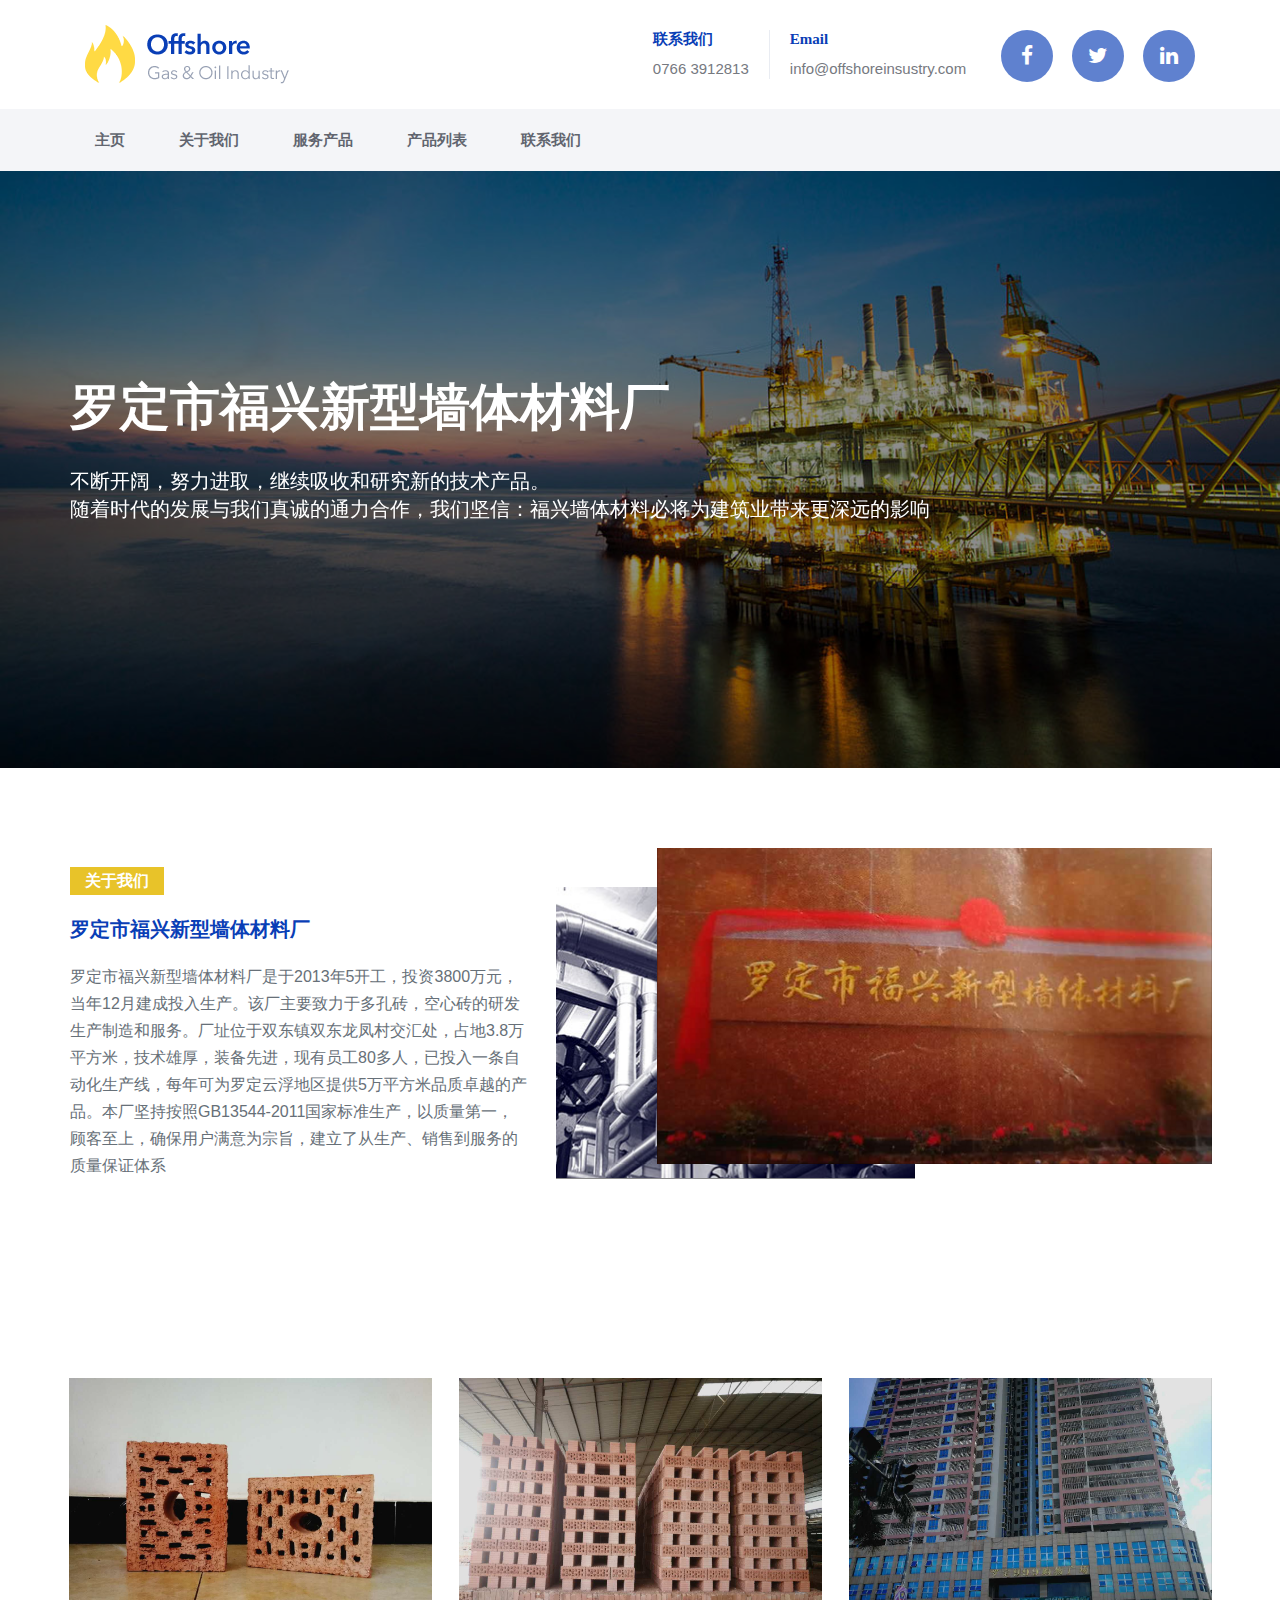
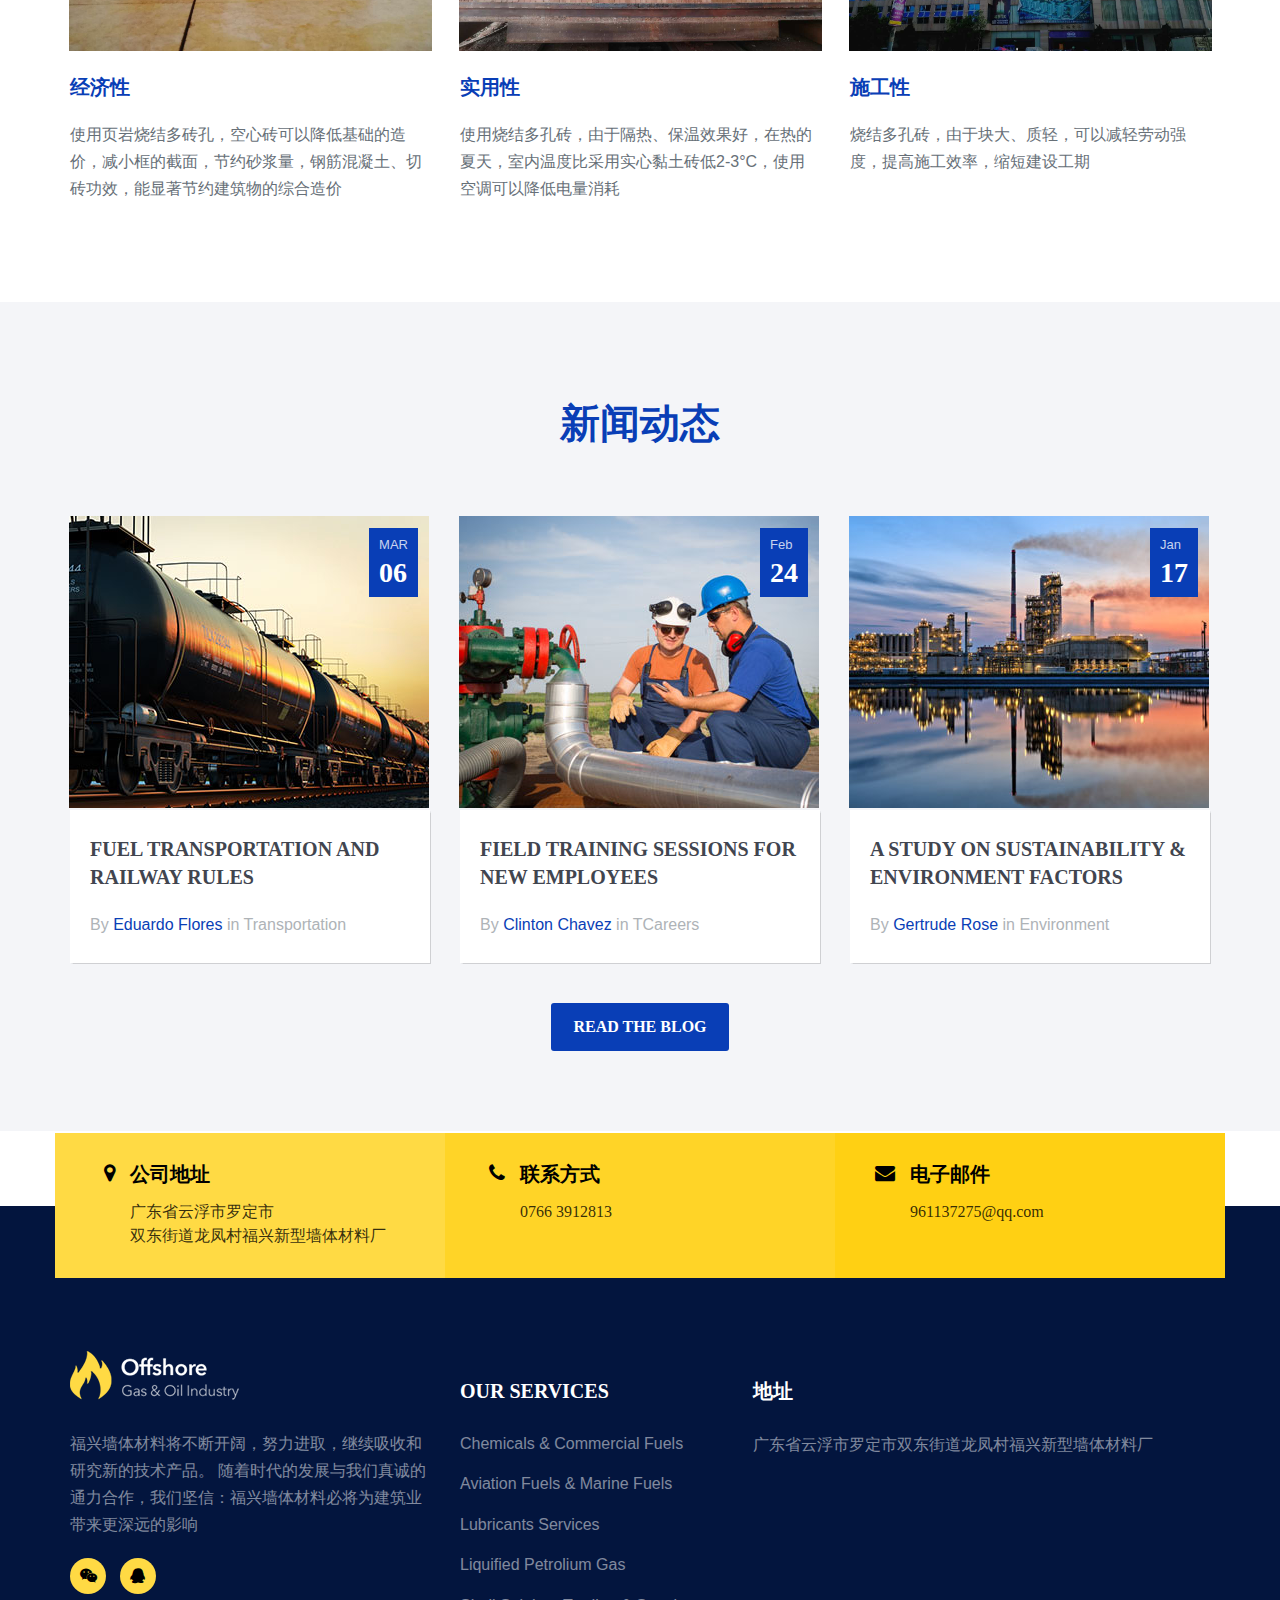
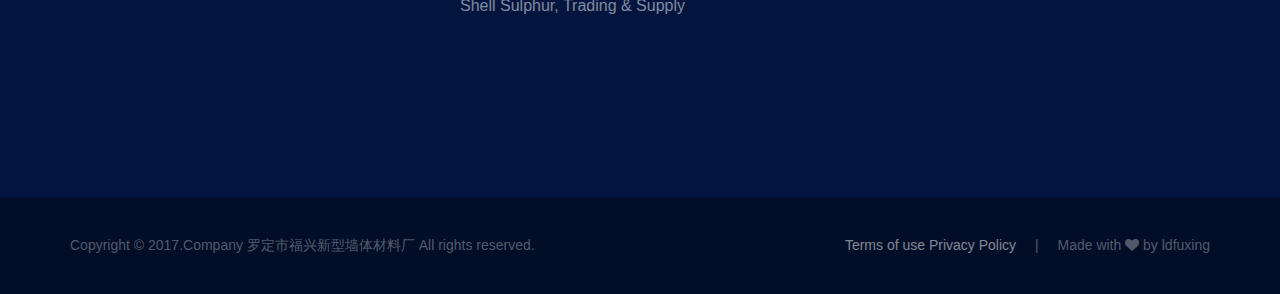
==== commit ad949761: "添加文案及其首页整合" ====
--- a/index.html
+++ b/index.html
@@ -62,10 +62,10 @@
 				<div class="container">
 					<div class="col-md-3 logo">
 						<!-- Main Logo -->
-						<a href="index.html"><img src="images/logo.png" alt="Offshore Logo" /></a>
+						<a href="index.html"><img src="images/logo.png" alt="砖" /></a>
 						<!-- Responsive Toggle Menu -->
 						<button type="button" class="navbar-toggle" data-toggle="collapse" data-target="#navbar">
-							<span class="sr-only"> Main Menu </span>
+							<span class="sr-only"> 菜单 </span>
 							<span class="icon-bar"></span>
 							<span class="icon-bar"></span>
 							<span class="icon-bar"></span>
@@ -75,17 +75,17 @@
 						<div class="pull-right">
 							<div class="top-info">
 								<div class="call">
-									<h3> CALL US </h3>
-									<p> 1800 425 4646 </p>
+									<h3> 联系我们 </h3>
+									<p>0766 3912813</p>
 								</div>
 								<div class="email">
-									<h3> EMAIL US </h3>
+									<h3> Email </h3>
 									<p> info@offshoreinsustry.com </p>
 								</div>
-								<div class="market">
+							<!-- 	<div class="market">
 									<h3> MARKET </h3>
 									<p> 256.78 <span class="forex"> <i class="fa fa-caret-up" aria-hidden="true"></i> + 4.26 </span> </p>
-								</div>
+								</div> -->
 							</div>
 							<div class="social">
 								<ul class="social-icons">
@@ -103,11 +103,11 @@
 			<nav id="navbar" class="collapse navbar-collapse main-menu">
 				<div class="container">
 					<ul class="main-menu">
-                            <li> <a href="index.html"> Home </a></li>
-							<li> <a href="about.html"> About </a> </li>
-							<li> <a href="services.html"> Services </a> </li>
-							<li> <a href="services-list.html"> Services List </a> </li>
-							<li><a href="contact.html"> CONTACT </a> </li>
+                            <li> <a href="index.html"> 主页 </a></li>
+							<li> <a href="#company"> 关于我们 </a> </li>
+							<li> <a href="services.html"> 服务产品</a> </li>
+							<li> <a href="services-list.html"> 产品列表</a> </li>
+							<li><a href="#allmap"> 联系我们 </a> </li>
                         </ul>
 				</div>
 			</nav>
@@ -125,23 +125,21 @@
 						<img src="images/slider1.jpg" alt="Slider 1" />
 						<div class="slider-content">
 							<div class="container">
-								<h2> 罗定市福兴新型墙体材料厂 <br> 罗定市福兴新型墙体材料厂</h2>
-								<p> Holisticly brand sustainable solutions rather than clicks-and-mortar applications.
-									<br> Phosfluorescently whiteboard fully tested initiatives. </p>
-								<a class="btn primary-btn"> KNOW MORE <i class="fa fa-angle-right"></i> </a>
+								<h2> 罗定市福兴新型墙体材料厂 <h2>
+								<p> 不断开阔，努力进取，继续吸收和研究新的技术产品。
+									<br> 随着时代的发展与我们真诚的通力合作，我们坚信：福兴墙体材料必将为建筑业带来更深远的影响 </p>
+								<!-- <a class="btn primary-btn"> 了解更多 <i class="fa fa-angle-right"></i> </a> -->
 							</div>
 						</div>
 					</li>
 					<li class="has-overlay">
 						<img src="images/slider2.jpg" alt="Slider 2" />
 						<div class="slider-content text-center">
-							<div class="container">
-
-								<h2>罗定市福兴新型墙体材料厂</h2>
-								<p> Quickly disintermediate collaborative web services via high standards in products.
-									<br> Compellingly fabricate cutting-edge portals through alternative
-									<br> opportunities. Objectively customize.</p>
-								<a class="btn primary-btn"> KNOW MORE <i class="fa fa-angle-right"></i> </a>
+						<div class="container">
+								<h2> 罗定市福兴新型墙体材料厂 <h2>
+								<p> 不断开阔，努力进取，继续吸收和研究新的技术产品。
+									<br> 随着时代的发展与我们真诚的通力合作，我们坚信：福兴墙体材料必将为建筑业带来更深远的影响 </p>
+								<!-- <a class="btn primary-btn"> 了解更多 <i class="fa fa-angle-right"></i> </a> -->
 							</div>
 						</div>
 					</li>
@@ -149,15 +147,15 @@
 			</div>
 		</section>
 
-		<section class="home-company">
+		<section class="home-company" id='company'>
 			<div class="container">
 				<div class="row company">
 					<div class="col-md-5 col-sm-8">
 						<div class="company-details">
-							<h2 class="company-title color-title"> 罗定市福兴新型墙体材料厂 </h2>
-							<h4 class="company-subtitle subtitle"> Interactively empower diverse imperatives after prospective convergence. </h4>
-							<p> Assertively productize efficient partnerships through customer directed supply chains. Continually maintain process-centric catalysts for change via backward compatible value. </p>
-							<a href="#" class="btn btn-primary" role="button"> READ OUR MISSION </a>
+							<h2 class="company-title color-title"> 关于我们</h2>
+							<h4 class="company-subtitle subtitle">罗定市福兴新型墙体材料厂 </h4>
+							<p> 罗定市福兴新型墙体材料厂是于2013年5开工，投资3800万元，当年12月建成投入生产。该厂主要致力于多孔砖，空心砖的研发生产制造和服务。厂址位于双东镇双东龙凤村交汇处，占地3.8万平方米，技术雄厚，装备先进，现有员工80多人，已投入一条自动化生产线，每年可为罗定云浮地区提供5万平方米品质卓越的产品。本厂坚持按照GB13544-2011国家标准生产，以质量第一，顾客至上，确保用户满意为宗旨，建立了从生产、销售到服务的质量保证体系</p>
+							<!-- <a href="#" class="btn btn-primary" role="button"> READ OUR MISSION </a> -->
 						</div>
 					</div>
 
@@ -175,7 +173,7 @@
 			</div>
 		</section>
 
-		<section class="home-ceo">
+<!-- 		<section class="home-ceo">
 			<div class="container">
 				<div class="row ceo">
 					<div class="col-md-6">
@@ -197,40 +195,40 @@
 					</div>
 				</div>
 			</div>
+		</section> -->
+
+		<section class="home-services">
+			<div class="container">
+				<div class="row services">
+					<div class="col-md-4">
+						<div class="hover-effect">
+							<img src="images/services-one.jpg" alt=" 经济性 " />
+						</div>
+						<h4 class="services-title-one subtitle"> 经济性 </h4>
+						<p>使用页岩烧结多砖孔，空心砖可以降低基础的造价，减小框的截面，节约砂浆量，钢筋混凝土、切砖功效，能显著节约建筑物的综合造价</p>
+						<!-- <a href="#" class="btn btn-default btn-normal">Read More</a> -->
+					</div>
+					<div class="col-md-4">
+						<div class="hover-effect">
+							<img src="images/services-two.jpg" alt="实用性 " />
+						</div>
+						<h4 class="services-title-one subtitle">实用性 </h4>
+						<p>使用烧结多孔砖，由于隔热、保温效果好，在热的夏天，室内温度比采用实心黏土砖低2-3°C，使用空调可以降低电量消耗</p>
+						<!-- <a href="#" class="btn btn-default btn-normal">Read More</a> -->
+					</div>
+					<div class="col-md-4">
+						<div class="hover-effect">
+							<img src="images/services-three.jpg" alt="施工性" />
+						</div>
+						<h4 class="services-title-one subtitle">施工性</h4>
+						<p>烧结多孔砖，由于块大、质轻，可以减轻劳动强度，提高施工效率，缩短建设工期</p>
+						<!-- <a href="#" class="btn btn-default btn-normal">Read More</a> -->
+					</div>
+				</div>
+			</div>
 		</section>
 
-		<section class="home-services">
-			<div class="container">
-				<div class="row services">
-					<div class="col-md-4">
-						<div class="hover-effect">
-							<img src="images/services-one.jpg" alt="technology-innovation" />
-						</div>
-						<h4 class="services-title-one subtitle">TECHNOLOGY &amp; INNOVATION</h4>
-						<p>Professionally drive clicks-and-mortar web readiness after progressive e-commerce. Dramatically unleash cross functional.</p>
-						<a href="#" class="btn btn-default btn-normal">Read More</a>
-					</div>
-					<div class="col-md-4">
-						<div class="hover-effect">
-							<img src="images/services-two.jpg" alt="our-operations" />
-						</div>
-						<h4 class="services-title-one subtitle">OUR OPERATIONS</h4>
-						<p>Energistically productize wireless mindshare for emerging experiences. Myocardinate enabled alignments and magnetic scenarios. </p>
-						<a href="#" class="btn btn-default btn-normal">Read More</a>
-					</div>
-					<div class="col-md-4">
-						<div class="hover-effect">
-							<img src="images/services-three.jpg" alt="social-resposibility" />
-						</div>
-						<h4 class="services-title-one subtitle">SOCIAL RESPONIBILITY</h4>
-						<p>Globally incubate principle-centered e-markets with standards compliant catalysts for change. Efficiently extend highly efficient products.</p>
-						<a href="#" class="btn btn-default btn-normal">Read More</a>
-					</div>
-				</div>
-			</div>
-		</section>
-
-		<section class="home-links">
+<!-- 		<section class="home-links">
 			<div class="container">
 				<div class="row links">
 					<div class="col-md-2">
@@ -253,9 +251,9 @@
 					</div>
 				</div>
 			</div>
-		</section>
-
-		<section class="home-process">
+		</section> -->
+
+		<!-- <section class="home-process">
 			<div class="container">
 				<div class="row process">
 					<div class="col-sm-6">
@@ -294,9 +292,9 @@
 					</div>
 				</div>
 			</div>
-		</section>
-
-		<section class="home-stats">
+		</section> -->
+
+		<!-- <section class="home-stats">
 			<div class="container">
 				<div class="row stats">
 					<div class="col-md-3 col-xs-6">
@@ -333,9 +331,9 @@
 
 				</div>
 			</div>
-		</section>
-
-		<section class="home-services-other">
+		</section> -->
+
+		<!-- <section class="home-services-other">
 			<div class="container">
 				<div class="section-title text-center">
 					<h2 class="title-services-other title-2">SERVICES</h2>
@@ -437,9 +435,9 @@
 				</div>
 
 			</div>
-		</section>
-
-		<section class="home-testimonials">
+		</section> -->
+
+		<!-- <section class="home-testimonials">
 
 			<div class="container">
 				<div class="section-title text-center">
@@ -470,16 +468,16 @@
 				</div>
 			</div>
 
-		</section>
-
-		<section class="home-publications">
+		</section> -->
+
+		<!-- <section class="home-publications">
 			<div class="container">
 				<div class="row publications">
 					<div class="col-md-7 col-sm-6">
 						<div class="panel-group" id="accordion">
 							<div class="panel panel-default">
 								<div class="panel-heading">
-									<h4 class="panel-title"> 
+									<h4 class="panel-title">
 										<a data-toggle="collapse" data-parent="#accordion" href="#collapseOne">Petrolium Engineering</a>
 									</h4>
 								</div>
@@ -533,13 +531,13 @@
 					</div>
 				</div>
 			</div>
-		</section>
+		</section> -->
 
 		<section class="home-news">
 			<div class="container">
 				<div class="section-title text-center">
-					<h2 class="title-blog color-title"> NEWS AND MEDIA </h2>
-					<h2 class="subtitle-blog title-2"> LATEST FROM BLOG </h2>
+					<!-- <h2 class="title-blog color-title">  111</h2> -->
+					<h2 class="subtitle-blog title-2"> 新闻动态 </h2>
 					<div class="spacer-50"> </div>
 				</div>
 				<div class="row news">
@@ -588,10 +586,10 @@
 			</div>
 		</section>
 
-		<section class="home-partners">
+		<!-- <section class="home-partners">
 			<div class="container">
 				<div class="section-title text-center">
-					<h2 class="subtitle-testimonials title-2"> OUR PARTNERS </h2>
+					<h2 class="subtitle-testimonials title-2"> 合作伙伴 </h2>
 					<div class="spacer-20"> </div>
 				</div>
 
@@ -648,7 +646,7 @@
 					</div>
 				</div>
 			</div>
-		</section>
+		</section> -->
 
 	</main>
 	<!-- Main Content Section -->
@@ -663,9 +661,8 @@
 						<div class="contact-box">
 							<i class="fa fa-map-marker" aria-hidden="true"></i>
 							<div class="contact-details">
-								<h4 class="pre-footer-title">HEAD OFFICE</h4>
-								<p>PO Box 16122, Collins Street West,
-									<br> Victoria 8007 Australia </p>
+								<h4 class="pre-footer-title">公司地址</h4>
+								<p>广东省云浮市罗定市<br>双东街道龙凤村福兴新型墙体材料厂 </p>
 							</div>
 						</div>
 					</div>
@@ -674,9 +671,9 @@
 						<div class="contact-box">
 							<i class="fa fa-phone" aria-hidden="true"></i>
 							<div class="contact-details">
-								<h4 class="pre-footer-title">CALL US</h4>
-								<p>SUPPORT: 1800 425 4646
-									<br> OFFICE: +1 (253) 2587 220</p>
+								<h4 class="pre-footer-title">联系方式</h4>
+								<p>0766 3912813
+								<br>  &nbsp </p>
 							</div>
 						</div>
 					</div>
@@ -685,9 +682,9 @@
 						<div class="contact-box">
 							<i class="fa fa-envelope" aria-hidden="true"></i>
 							<div class="contact-details">
-								<h4 class="pre-footer-title">EMAIL US</h4>
-								<p>hello@offshoreindustry.com
-									<br> sales@offshoreindustry.com </p>
+								<h4 class="pre-footer-title">电子邮件</h4>
+								<p>961137275@qq.com
+										<br>  &nbsp </p>
 							</div>
 						</div>
 					</div>
@@ -700,17 +697,17 @@
 						<div class="about-txt widget">
 							<img src="images/footer-logo.png" alt="logo" />
 
-							<p>Collaboratively deliver partnerships progressive alignments. Assertively premier supply chains before emerging solutions. Monetize high-payoff action items before wireless internal or "organic" sources exceptional action items. </p>
+							<p>福兴墙体材料将不断开阔，努力进取，继续吸收和研究新的技术产品。
+									随着时代的发展与我们真诚的通力合作，我们坚信：福兴墙体材料必将为建筑业带来更深远的影响
+							</p>
 
 							<div class="widgets-social">
-								<a href="#"> <i class="fa fa-facebook" aria-hidden="true"></i> </a>
-								<a href="#"> <i class="fa fa-twitter" aria-hidden="true"></i></a>
-								<a href="#"> <i class="fa fa-linkedin" aria-hidden="true"></i></a>
-								<a href="#"> <i class="fa fa-instagram" aria-hidden="true"></i></a>
-							</div>
-						</div>
-					</div>
-					<div class="col-md-2 col-sm-6">
+								<a href="#"> <i class="fa fa-wechat" aria-hidden="true"></i></a>
+								<a href="#"> <i class="fa fa-qq" aria-hidden="true"></i></a>
+							</div>
+						</div>
+					</div>
+		<!-- 			<div class="col-md-2 col-sm-6">
 						<div class="quick-links widget">
 							<h2 class="widget-title">QUICK LINKS</h2>
 							<ul>
@@ -721,7 +718,7 @@
 								<li> <a href="#"> Latest News </a> </li>
 							</ul>
 						</div>
-					</div>
+					</div> -->
 
 					<div class="spacer-50 visible-sm"></div>
 
@@ -738,11 +735,13 @@
 						</div>
 					</div>
 					<div class="col-md-3 col-sm-6">
+
 						<div class="newsletter widget">
-							<h2 class="widget-title">Newsletter</h2>
-							<p>Subscribe to our newsletters to receive latest news and updates.</p>
-							<!-- ============= Mailchimp Subscribe Form ============= -->
-
+							<h2 class="widget-title">地址</h2>
+							<div style='width:450px'>
+								<p>广东省云浮市罗定市双东街道龙凤村福兴新型墙体材料厂</p>
+							</div>
+<!--
 							<form action="php/subscribe.php" id="subscribeform" method="post">
 								<div class="form-group">
 									<input type="email" id="email" name="email" placeholder="Enter your email" class="form-control" title="Please enter your email" data-msg-email="Please enter a valid email">
@@ -750,8 +749,10 @@
 								<button type="submit" class="btn btn-block" id="js-subscribe-btn"> Subscribe Now! </button>
 
 								<div id="js-subscribe-result" data-success-msg="Done. Subscribed" data-error-msg="Oops. Error!"></div>
-							</form>
-						</div>
+							</form> -->
+								<div id="allmap"></div>
+						</div>
+
 					</div>
 				</div>
 				<!-- Footer widgets -->
@@ -762,10 +763,10 @@
 			<div class="container">
 				<div class="row copyright-bar">
 					<div class="col-md-6">
-						<p>Copyright &copy; 2017.Company name All rights reserved.</p>
+						<p>Copyright &copy; 2017.Company 罗定市福兴新型墙体材料厂 All rights reserved.</p>
 					</div>
 					<div class="col-md-6 text-right">
-						<p> <a href="#"> Terms of use</a> <a href="#">Privacy Policy</a> <span> | </span> Made with <i class="fa fa-heart" aria-hidden="true"></i> by cyn </p>
+						<p> <a href="#"> Terms of use Privacy Policy</a> <span> | </span> Made with <i class="fa fa-heart" aria-hidden="true"></i> by ldfuxing </p>
 
 					</div>
 				</div>
@@ -814,5 +815,13 @@
 <!-- Main JS -->
 <script src="js/main.js"></script>
 
+  <!--  Map Functions -->
+
+<style type="text/css"> #allmap {width: 400px;height: 250px;}  .BMapLib_sendToPhone{ display : 'none'}</style>
+<script type="text/javascript" src="http://api.map.baidu.com/api?v=2.0&ak=1kdzDphohHCly3lVV7mIDaivWuyhvHwH"></script>
+<script type="text/javascript" src="http://api.map.baidu.com/library/SearchInfoWindow/1.5/src/SearchInfoWindow_min.js"></script>
+<script src="js/maps.js"></script>
+<link rel="stylesheet" href="http://api.map.baidu.com/library/SearchInfoWindow/1.5/src/SearchInfoWindow_min.css" />
+
 </body>
 </html>
--- a/css/style.css
+++ b/css/style.css
@@ -9,7 +9,7 @@
 Surjith S M / @surjithctly
 
 
-TABLE OF CONTENTS 
+TABLE OF CONTENTS
 ---------------------------------------------------
 
     • Global Styles
@@ -25,10 +25,10 @@
     • Leaders (Team)
     • Vision
     • Sidebar
-    • Career Page 
+    • Career Page
     • Job stats
-    • service page 
-    • back to top 
+    • service page
+    • back to top
     • Image Hover Effects
     • Skillbar
     • 404 page
@@ -40,7 +40,44 @@
 
 /* --------------- Global Styles --------------- */
 
-@import url(https://fonts.googleapis.com/css?family=Roboto:300,400,500,700|Roboto+Condensed:400,700);
+/*@import url(https://fonts.googleapis.com/css?family=Roboto:300,400,500,700|Roboto+Condensed:400,700);*/
+/*@font-face {
+  font-family: 'Roboto';
+  font-style: normal;
+  font-weight: 300;
+  src: local('Roboto Light'), local('Roboto-Light'), url(https://fonts.gstatic.com/s/roboto/v16/Hgo13k-tfSpn0qi1SFdUfaCWcynf_cDxXwCLxiixG1c.ttf) format('truetype');
+}
+@font-face {
+  font-family: 'Roboto';
+  font-style: normal;
+  font-weight: 400;
+  src: local('Roboto'), local('Roboto-Regular'), url(https://fonts.gstatic.com/s/roboto/v16/zN7GBFwfMP4uA6AR0HCoLQ.ttf) format('truetype');
+}
+@font-face {
+  font-family: 'Roboto';
+  font-style: normal;
+  font-weight: 500;
+  src: local('Roboto Medium'), local('Roboto-Medium'), url(https://fonts.gstatic.com/s/roboto/v16/RxZJdnzeo3R5zSexge8UUaCWcynf_cDxXwCLxiixG1c.ttf) format('truetype');
+}
+@font-face {
+  font-family: 'Roboto';
+  font-style: normal;
+  font-weight: 700;
+  src: local('Roboto Bold'), local('Roboto-Bold'), url(https://fonts.gstatic.com/s/roboto/v16/d-6IYplOFocCacKzxwXSOKCWcynf_cDxXwCLxiixG1c.ttf) format('truetype');
+}
+@font-face {
+  font-family: 'Roboto Condensed';
+  font-style: normal;
+  font-weight: 400;
+  src: local('Roboto Condensed'), local('RobotoCondensed-Regular'), url(https://fonts.gstatic.com/s/robotocondensed/v14/Zd2E9abXLFGSr9G3YK2MsDR-eWpsHSw83BRsAQElGgc.ttf) format('truetype');
+}
+@font-face {
+  font-family: 'Roboto Condensed';
+  font-style: normal;
+  font-weight: 700;
+  src: local('Roboto Condensed Bold'), local('RobotoCondensed-Bold'), url(https://fonts.gstatic.com/s/robotocondensed/v14/b9QBgL0iMZfDSpmcXcE8nDokq8qT6AIiNJ07Vf_NrVA.ttf) format('truetype');
+}*/
+
 body {
     color: #8d8d8d;
     font-family: 'Roboto', sans-serif;
@@ -863,7 +900,7 @@
     font-size: 16px;
     font-weight: bold;
     color: #FFF;
-    background: #ffda44;
+    background: #E8C329;
     margin: 0;
     padding: 0 15px;
     line-height: 28px;
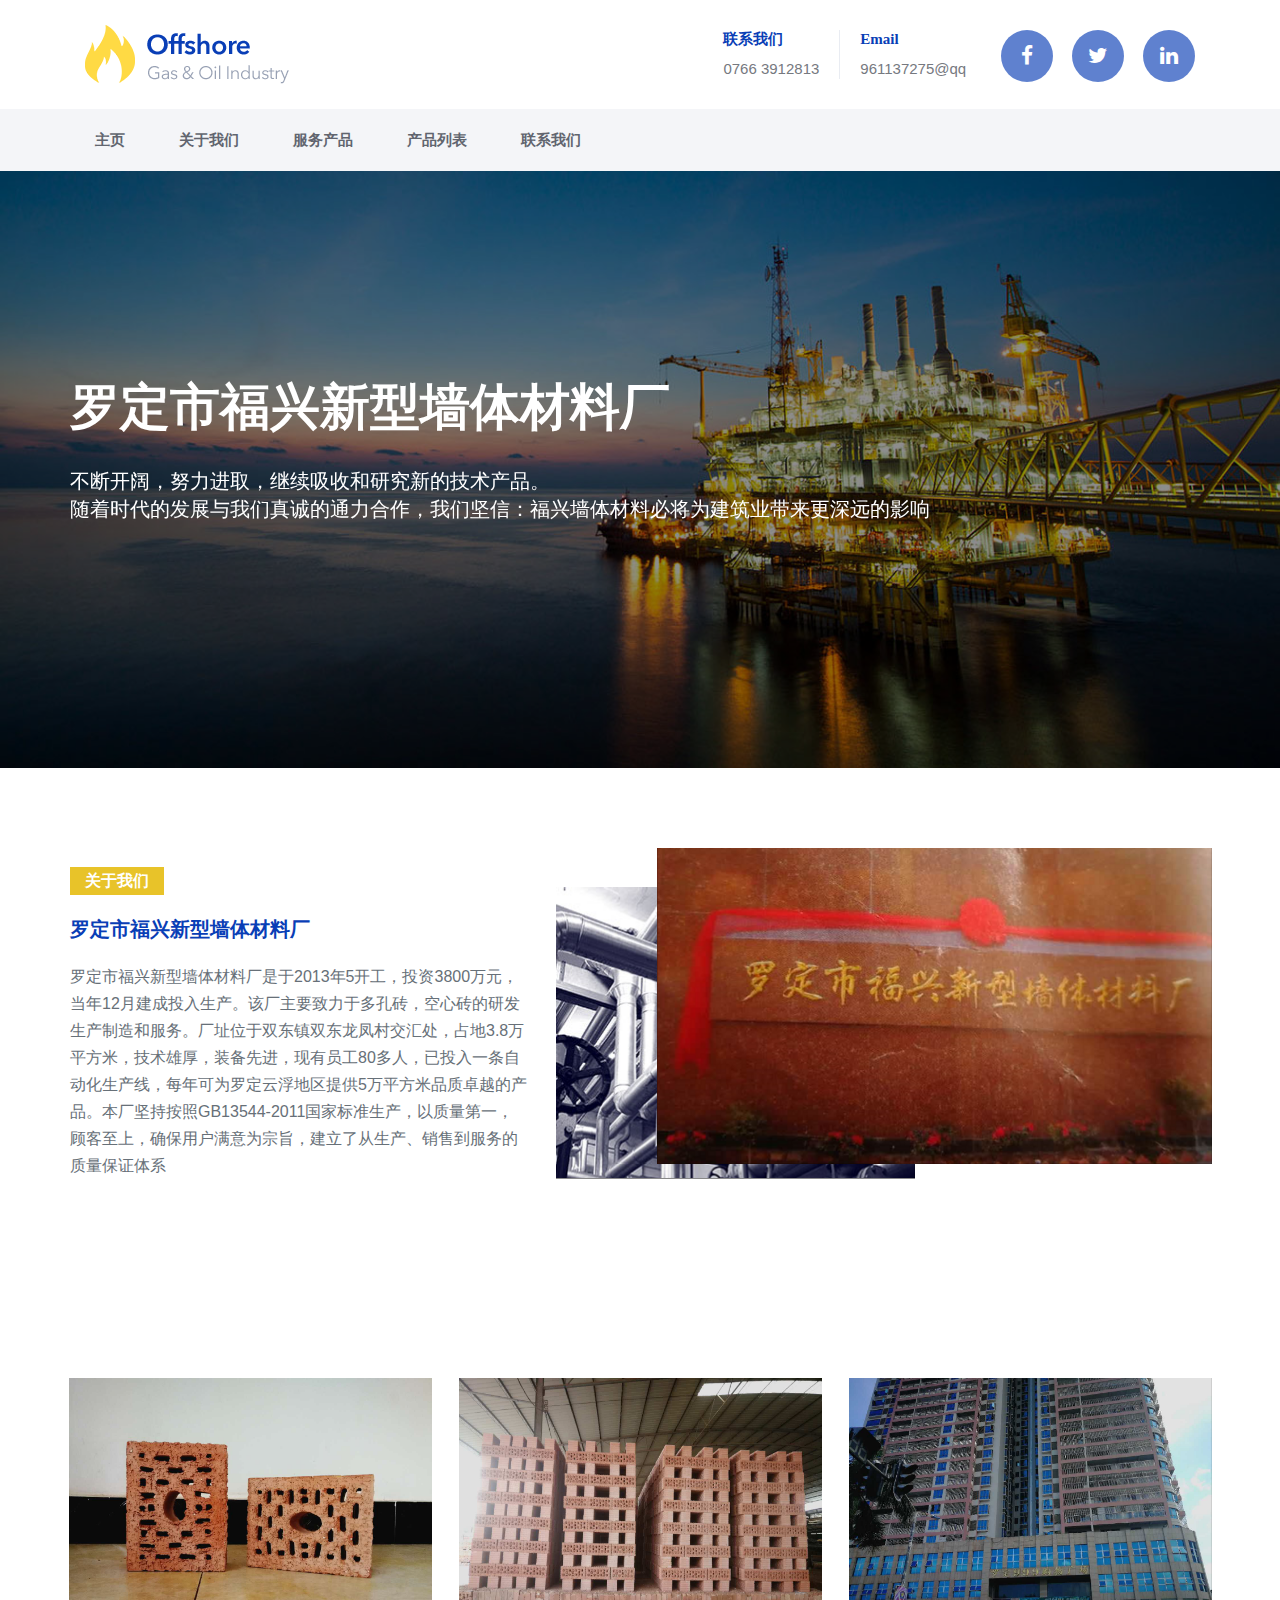
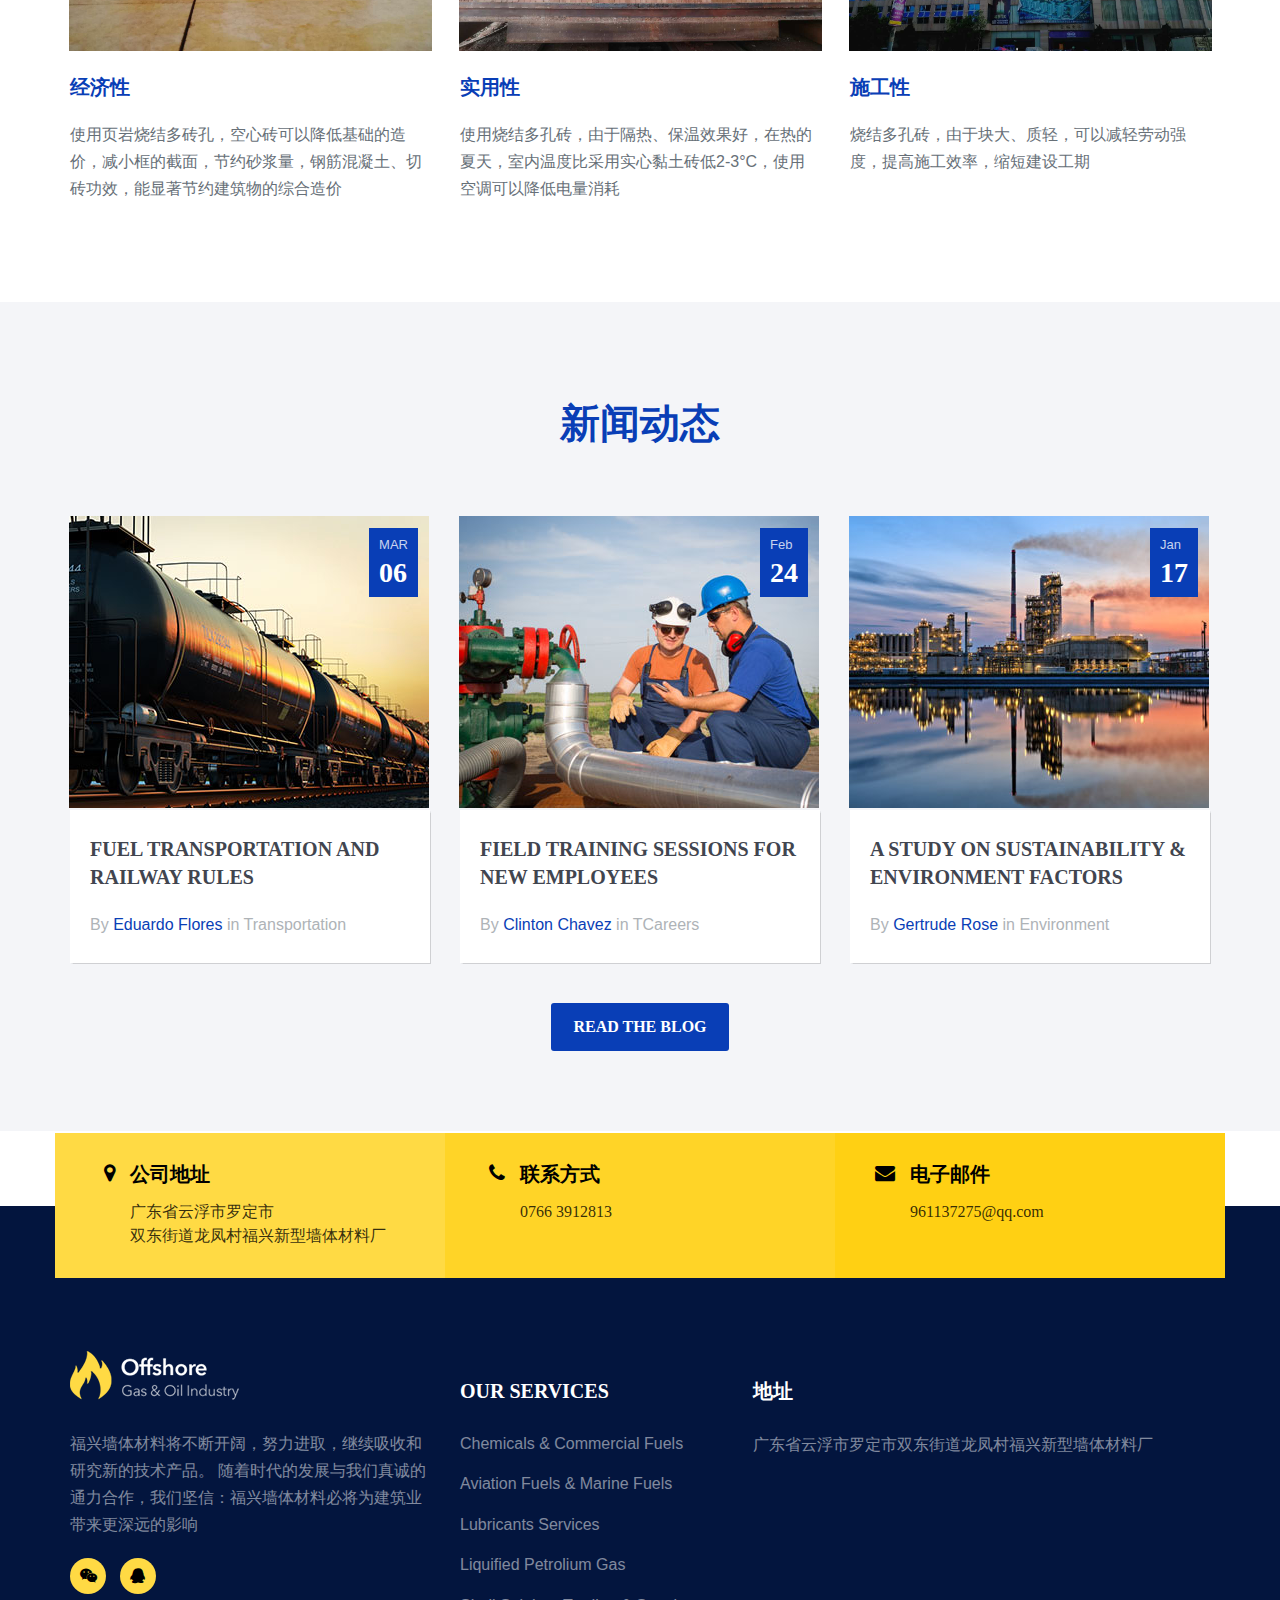
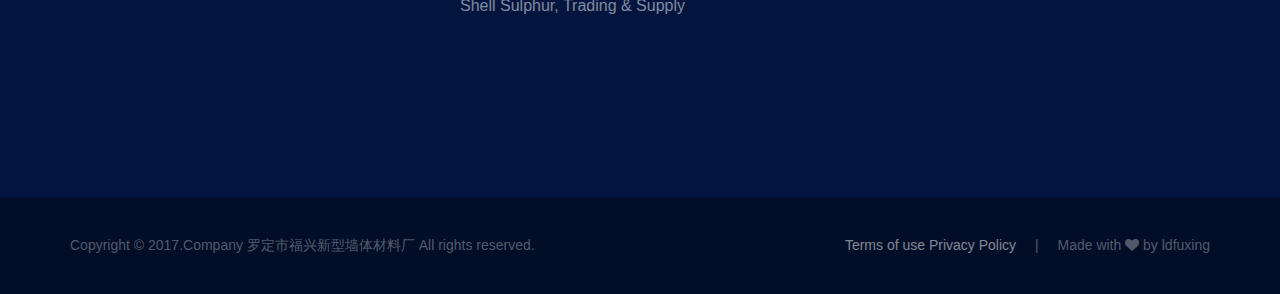
==== commit f882b584: "SEO小优化" ====
--- a/index.html
+++ b/index.html
@@ -6,8 +6,9 @@
 <!-- Basic Page Needs -->
 <meta charset="utf-8">
 <meta http-equiv="X-UA-Compatible" content="IE=edge">
-<meta name="description" content="">
-<meta name="author" content="Surjith S.M">
+<meta name="description" content="罗定市福兴新型墙体材料厂,罗定福兴">
+<meta name="keywords" content="罗定福兴|罗定市福兴">
+<meta name="author" content="罗定福兴">
 
 <!-- Page Title -->
 <title>罗定市福兴新型墙体材料厂</title>
@@ -80,7 +81,7 @@
 								</div>
 								<div class="email">
 									<h3> Email </h3>
-									<p> info@offshoreinsustry.com </p>
+									<p> 961137275@qq </p>
 								</div>
 							<!-- 	<div class="market">
 									<h3> MARKET </h3>
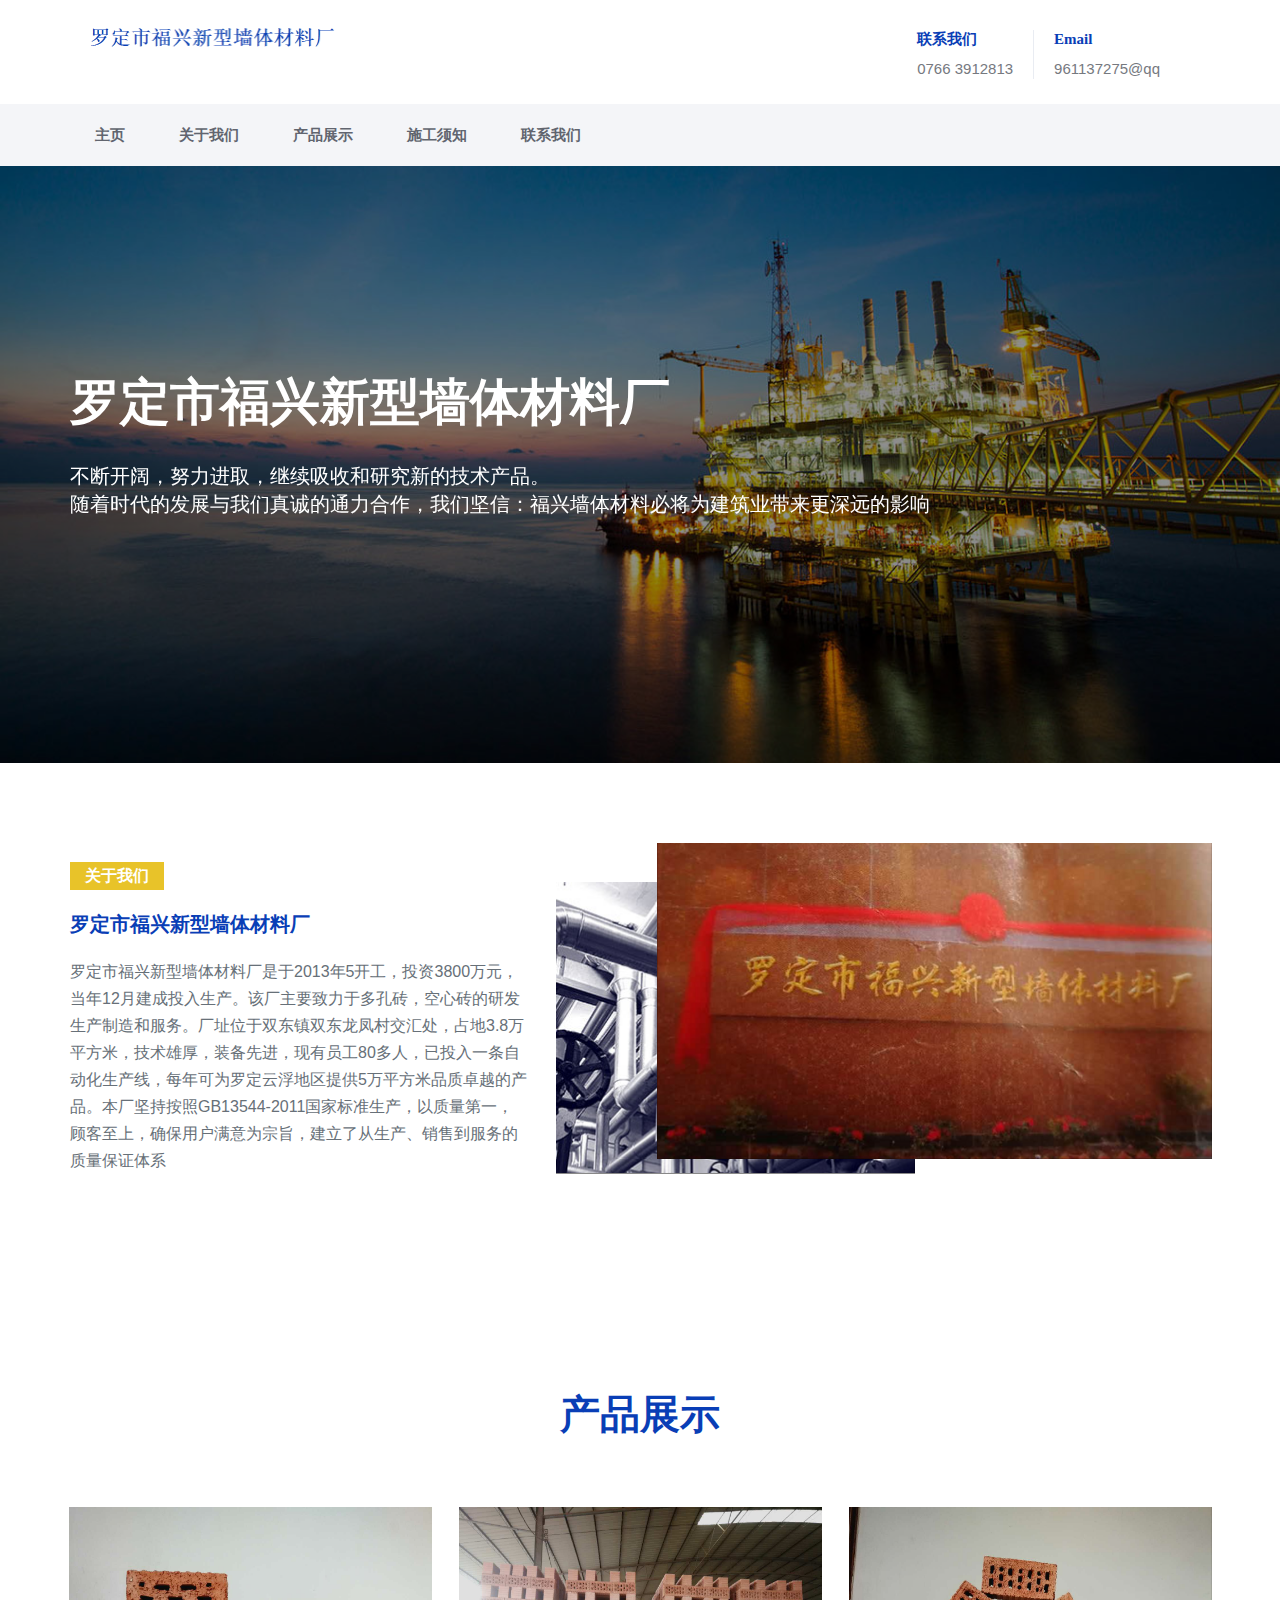
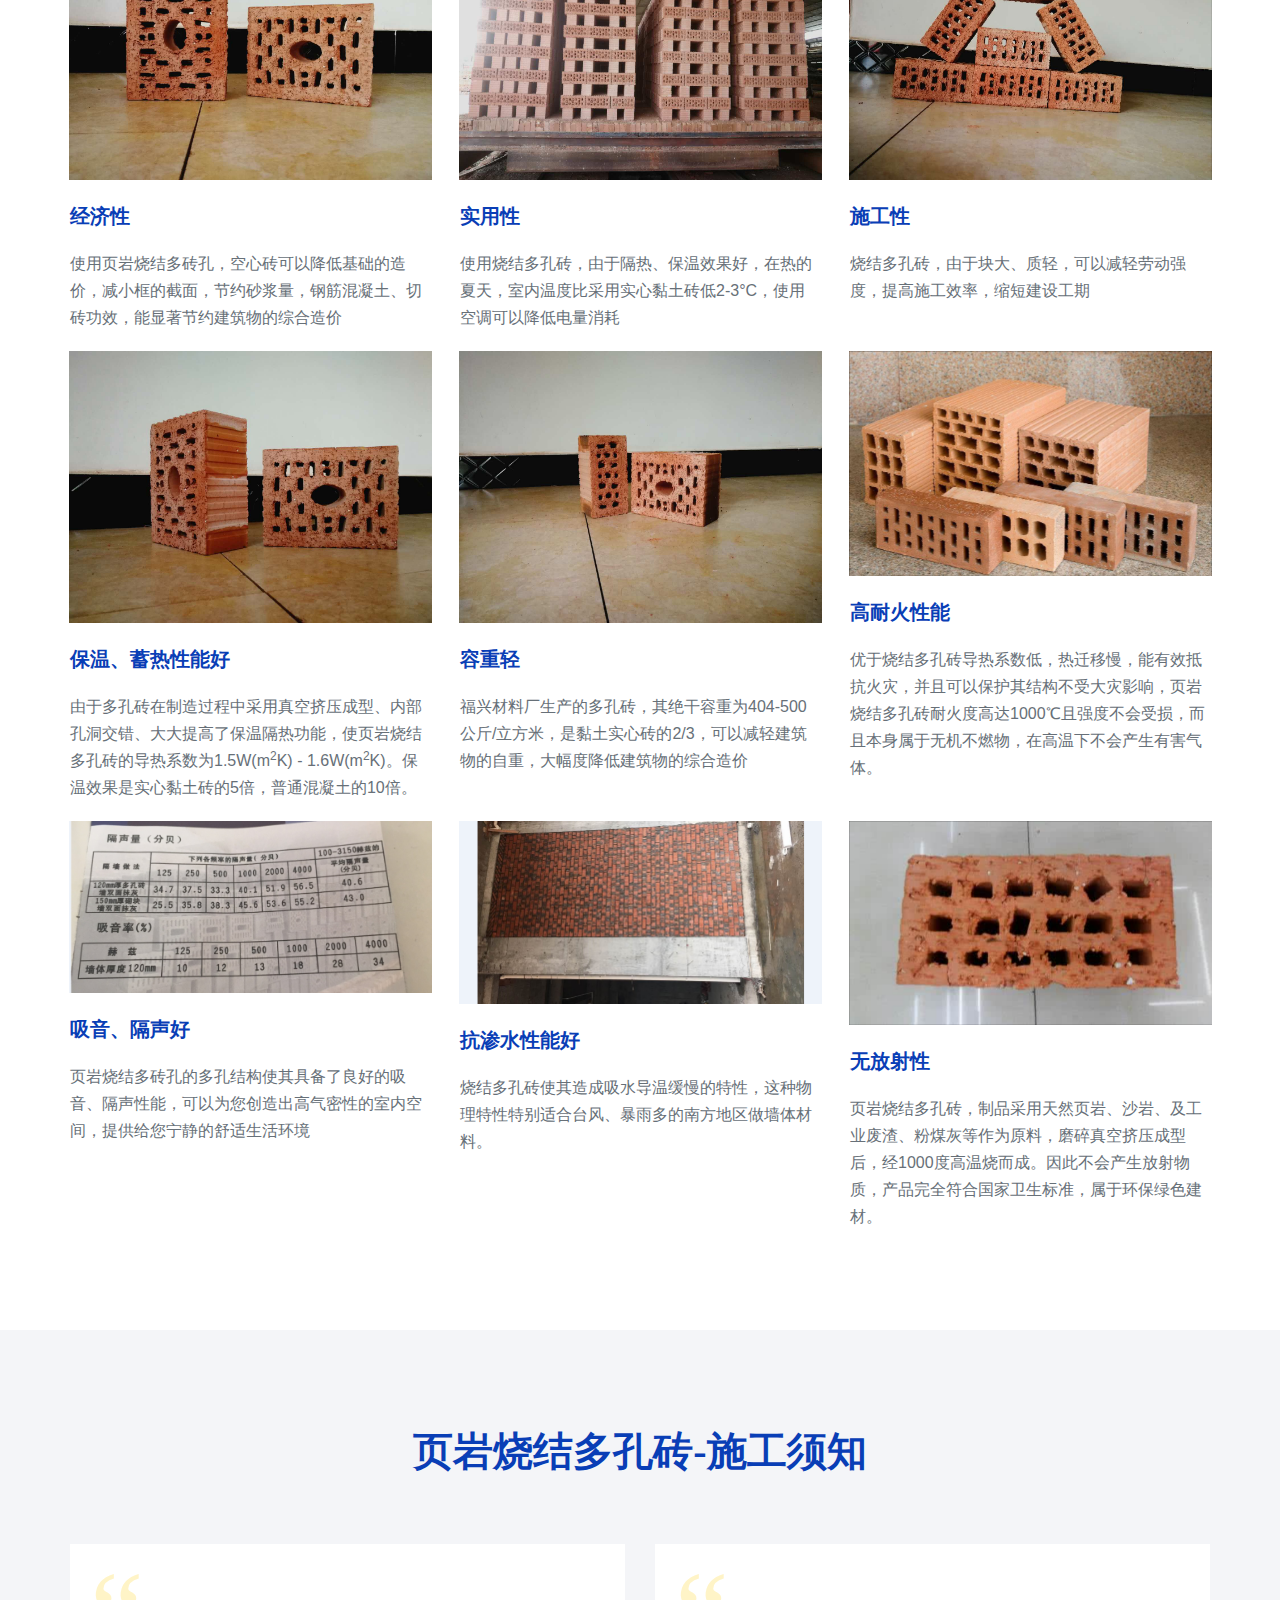
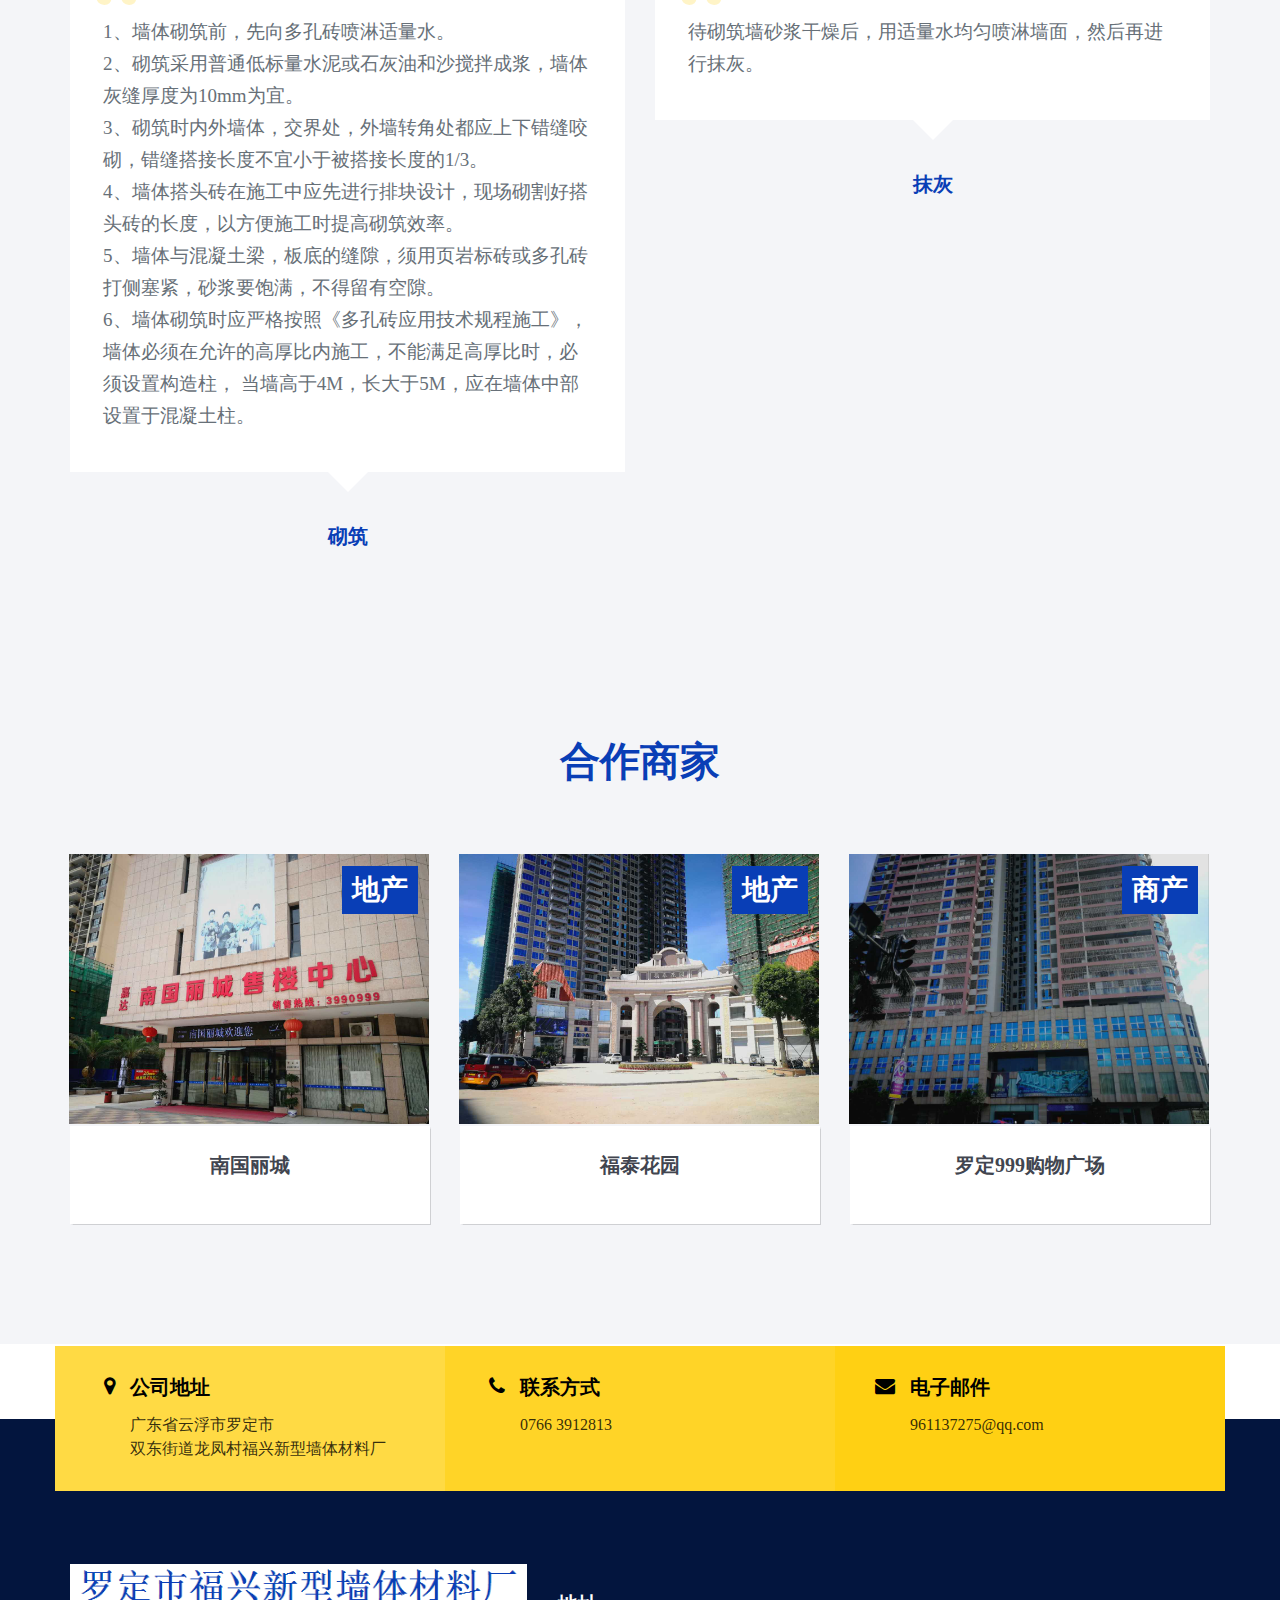
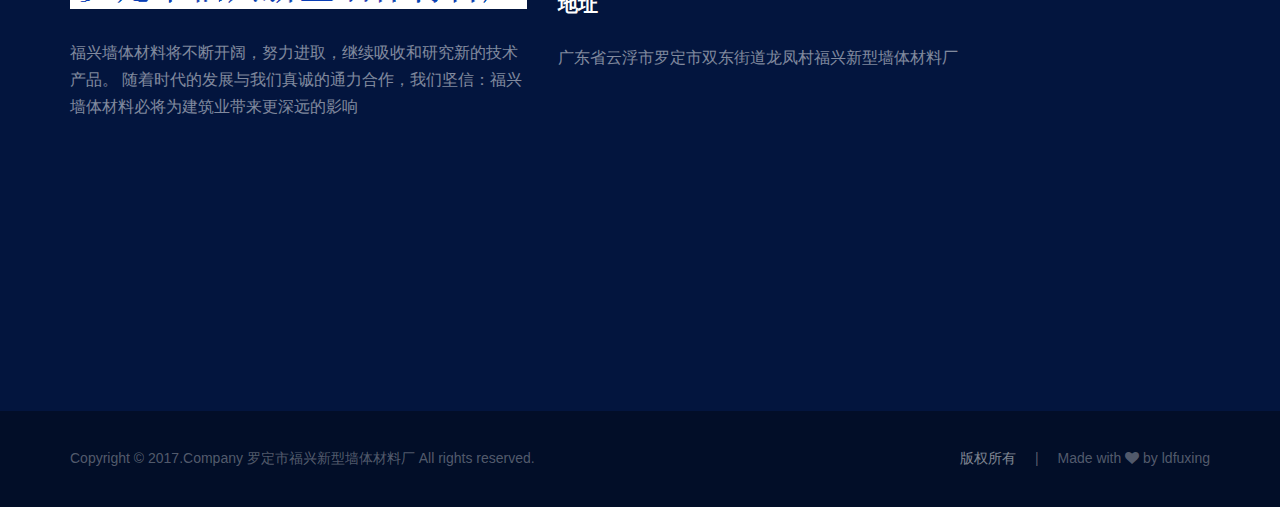
==== commit fa5f2f34: "·" ====
--- a/index.html
+++ b/index.html
@@ -90,9 +90,9 @@
 							</div>
 							<div class="social">
 								<ul class="social-icons">
-									<li><a href="#"><i class="fa fa-facebook" aria-hidden="true"></i></a></li>
+							<!-- 		<li><a href="#"><i class="fa fa-facebook" aria-hidden="true"></i></a></li>
 									<li><a href="#"><i class="fa fa-twitter" aria-hidden="true"></i></a></li>
-									<li><a href="#"><i class="fa fa-linkedin" aria-hidden="true"></i></a></li>
+									<li><a href="#"><i class="fa fa-linkedin" aria-hidden="true"></i></a></li> -->
 								</ul>
 							</div>
 						</div>
@@ -106,8 +106,8 @@
 					<ul class="main-menu">
                             <li> <a href="index.html"> 主页 </a></li>
 							<li> <a href="#company"> 关于我们 </a> </li>
-							<li> <a href="services.html"> 服务产品</a> </li>
-							<li> <a href="services-list.html"> 产品列表</a> </li>
+							<li> <a href="#product"> 产品展示</a> </li>
+							<li> <a href="#needknow"> 施工须知</a> </li>
 							<li><a href="#allmap"> 联系我们 </a> </li>
                         </ul>
 				</div>
@@ -198,8 +198,13 @@
 			</div>
 		</section> -->
 
-		<section class="home-services">
-			<div class="container">
+		<section class="home-services" id="product">
+			<div class="container">
+				<div class="section-title text-center">
+					<!-- <h2 class="title-blog color-title">  111</h2> -->
+					<h2 class="subtitle-blog title-2"> 产品展示 </h2>
+					<div class="spacer-50"> </div>
+				</div>
 				<div class="row services">
 					<div class="col-md-4">
 						<div class="hover-effect">
@@ -226,6 +231,57 @@
 						<!-- <a href="#" class="btn btn-default btn-normal">Read More</a> -->
 					</div>
 				</div>
+				<div class="row services">
+					<div class="col-md-4">
+						<div class="hover-effect">
+							<img src="images/Z2.jpg" alt=" 保温、蓄热性能好 " />
+						</div>
+						<h4 class="services-title-one subtitle"> 保温、蓄热性能好 </h4>
+						<p>由于多孔砖在制造过程中采用真空挤压成型、内部孔洞交错、大大提高了保温隔热功能，使页岩烧结多孔砖的导热系数为1.5W(m<sup>2</sup>K) - 1.6W(m<sup>2</sup>K)。保温效果是实心黏土砖的5倍，普通混凝土的10倍。</p>
+						<!-- <a href="#" class="btn btn-default btn-normal">Read More</a> -->
+					</div>
+					<div class="col-md-4">
+						<div class="hover-effect">
+							<img src="images/Z3.jpg" alt="容重轻 " />
+						</div>
+						<h4 class="services-title-one subtitle">容重轻 </h4>
+						<p>福兴材料厂生产的多孔砖，其绝干容重为404-500公斤/立方米，是黏土实心砖的2/3，可以减轻建筑物的自重，大幅度降低建筑物的综合造价</p>
+						<!-- <a href="#" class="btn btn-default btn-normal">Read More</a> -->
+					</div>
+					<div class="col-md-4">
+						<div class="hover-effect">
+							<img src="images/Z7.jpg" alt="高耐火性能" />
+						</div>
+						<h4 class="services-title-one subtitle">高耐火性能</h4>
+						<p>优于烧结多孔砖导热系数低，热迁移慢，能有效抵抗火灾，并且可以保护其结构不受大灾影响，页岩烧结多孔砖耐火度高达1000℃且强度不会受损，而且本身属于无机不燃物，在高温下不会产生有害气体。</p>
+						<!-- <a href="#" class="btn btn-default btn-normal">Read More</a> -->
+					</div>
+				</div>
+					<div class="row services">
+					<div class="col-md-4">
+						<div class="hover-effect">
+							<img src="images/service-sound.jpg" alt=" 吸音、隔声好 " />
+						</div>
+						<h4 class="services-title-one subtitle"> 吸音、隔声好 </h4>
+						<p>页岩烧结多砖孔的多孔结构使其具备了良好的吸音、隔声性能，可以为您创造出高气密性的室内空间，提供给您宁静的舒适生活环境</p>
+						<!-- <a href="#" class="btn btn-default btn-normal">Read More</a> -->
+					</div>
+					<div class="col-md-4">
+						<div class="hover-effect">
+							<img src="images/Z5.png" alt="抗渗水性能好 " />
+						</div>
+						<h4 class="services-title-one subtitle">抗渗水性能好 </h4>
+						<p>烧结多孔砖使其造成吸水导温缓慢的特性，这种物理特性特别适合台风、暴雨多的南方地区做墙体材料。</p>
+						<!-- <a href="#" class="btn btn-default btn-normal">Read More</a> -->
+					</div>
+					<div class="col-md-4">
+						<div class="hover-effect">
+							<img src="images/Z6.jpg" alt="无放射性" />
+						</div>
+						<h4 class="services-title-one subtitle">无放射性</h4>
+						<p>页岩烧结多孔砖，制品采用天然页岩、沙岩、及工业废渣、粉煤灰等作为原料，磨碎真空挤压成型后，经1000度高温烧而成。因此不会产生放射物质，产品完全符合国家卫生标准，属于环保绿色建材。</p>
+						<!-- <a href="#" class="btn btn-default btn-normal">Read More</a> -->
+					</div>
 			</div>
 		</section>
 
@@ -438,38 +494,7 @@
 			</div>
 		</section> -->
 
-		<!-- <section class="home-testimonials">
-
-			<div class="container">
-				<div class="section-title text-center">
-					<h2 class="title-testimonials color-title">DON’T TAKE OUR WORD</h2>
-					<h2 class="subtitle-testimonials title-2">CLIENT TESTIMONIALS</h2>
-					<div class="spacer-50"> </div>
-				</div>
-				<div class="row">
-					<div class="col-md-4">
-						<blockquote>Lorem ipsum dolor sit amet, consectetur adipiscing elit. Aenean eget leo ac nisi porta consectetur. Duis sit amet ligula turpis. Suspendisse eget hendrerit justo. Suspendisse elementum eleifend arcu in consequat. Nullam imperdiet, mauris a consequat pharetra, quam quam malesuada nisi, non scelerisque.</blockquote>
-
-						<h4 class="client-name">Calvin Sims</h4>
-						<p class="designation">Marketing Head, ABC Chemicals</p>
-					</div>
-
-					<div class="col-md-4">
-						<blockquote>Lorem ipsum dolor sit amet, consectetur adipiscing elit. Aenean eget leo ac nisi porta consectetur. Duis sit amet ligula turpis. Suspendisse eget hendrerit justo. Suspendisse elementum eleifend arcu in consequat. Nullam imperdiet, mauris a consequat pharetra, quam quam malesuada nisi, non scelerisque.</blockquote>
-
-						<h4 class="client-name">Bertha Gonzales</h4>
-						<p class="designation">Divisional Manager, Corpo Inc.</p>
-					</div>
-
-					<div class="col-md-4">
-						<blockquote>Lorem ipsum dolor sit amet, consectetur adipiscing elit. Aenean eget leo ac nisi porta consectetur. Duis sit amet ligula turpis. Suspendisse eget hendrerit justo. Suspendisse elementum eleifend arcu in consequat. Nullam imperdiet, mauris a consequat pharetra, quam quam malesuada nisi, non scelerisque.</blockquote>
-						<h4 class="client-name">Brianna Hernandez</h4>
-						<p class="designation">Founder &amp; CEO, Marine Engineering</p>
-					</div>
-				</div>
-			</div>
-
-		</section> -->
+
 
 		<!-- <section class="home-publications">
 			<div class="container">
@@ -533,59 +558,107 @@
 				</div>
 			</div>
 		</section> -->
+			<section class="home-testimonials" id="needknow">
+
+			<div class="container">
+				<div class="section-title text-center">
+					<!-- <h2 class="title-testimonials color-title">DON’T TAKE OUR WORD</h2> -->
+					<h2 class="subtitle-testimonials title-2">页岩烧结多孔砖-施工须知</h2>
+					<div class="spacer-50"> </div>
+				</div>
+				<div class="row">
+					<div class="col-md-6">
+						<blockquote>
+						</br>
+						1、墙体砌筑前，先向多孔砖喷淋适量水。</br>
+						2、砌筑采用普通低标量水泥或石灰油和沙搅拌成浆，墙体灰缝厚度为10mm为宜。</br>
+						3、砌筑时内外墙体，交界处，外墙转角处都应上下错缝咬砌，错缝搭接长度不宜小于被搭接长度的1/3。</br>
+						4、墙体搭头砖在施工中应先进行排块设计，现场砌割好搭头砖的长度，以方便施工时提高砌筑效率。</br>
+						5、墙体与混凝土梁，板底的缝隙，须用页岩标砖或多孔砖打侧塞紧，砂浆要饱满，不得留有空隙。</br>
+						6、墙体砌筑时应严格按照《多孔砖应用技术规程施工》，墙体必须在允许的高厚比内施工，不能满足高厚比时，必须设置构造柱，
+						当墙高于4M，长大于5M，应在墙体中部设置于混凝土柱。</blockquote>
+
+						<h4 class="client-name">砌筑</h4>
+						<!-- <p class="designation">Marketing Head, ABC Chemicals</p> -->
+					</div>
+
+
+
+					<div class="col-md-6">
+						<blockquote>
+						</br>
+						待砌筑墙砂浆干燥后，用适量水均匀喷淋墙面，然后再进行抹灰。</blockquote>
+						<h4 class="client-name">抹灰</h4>
+						<!-- <p class="designation">Founder &amp; CEO, Marine Engineering</p> -->
+					</div>
+				</div>
+			</div>
+
+		</section>
 
 		<section class="home-news">
 			<div class="container">
 				<div class="section-title text-center">
 					<!-- <h2 class="title-blog color-title">  111</h2> -->
-					<h2 class="subtitle-blog title-2"> 新闻动态 </h2>
+					<h2 class="subtitle-blog title-2"> 合作商家 </h2>
 					<div class="spacer-50"> </div>
 				</div>
 				<div class="row news">
 					<div class="col-md-4">
 						<div class="blog-img-box">
-							<div class="blog-date"> <span class="month">MAR </span> <span class="date"> 06</span> </div>
+							<div class="blog-date">
+								<!-- <span class="month">地产</span> -->
+								<span class="date">地产</span>
+							  </div>
 							<a class="hover-effect" href="#">
 								<img src="images/news1.jpg" alt="Fuel" />
 							</a>
 						</div>
 						<div class="blog-content">
-							<h3><a href="#"> FUEL TRANSPORTATION AND RAILWAY RULES </a> </h3>
-							<p>By <a href="#">Eduardo Flores</a> in Transportation</p>
+							<h3  style="text-align: center"><a href="#"> 南国丽城</a> </h3>
+							<!-- <p>By <a href="#">Eduardo Flores</a> in Transportation</p> -->
 						</div>
 					</div>
 
 					<div class="col-md-4">
 						<div class="blog-img-box">
-							<div class="blog-date"> <span class="month">Feb </span> <span class="date"> 24</span> </div>
+							<div class="blog-date">
+								<!-- <span class="month">地产</span> -->
+								<span class="date">地产</span>
+							 </div>
 							<a class="hover-effect" href="#">
 								<img src="images/news2.jpg" alt="Field Training" />
 							</a>
 						</div>
 						<div class="blog-content">
-							<h3> <a href="#"> FIELD TRAINING SESSIONS FOR NEW EMPLOYEES </a></h3>
-							<p>By <a href="#">Clinton Chavez</a> in TCareers</p>
+							<h3  style="text-align: center"><a href="#"> 福泰花园</a> </h3>
+							<!-- <p>By <a href="#">Clinton Chavez</a> in TCareers</p> -->
 						</div>
 					</div>
 
 					<div class="col-md-4">
 						<div class="blog-img-box">
-							<div class="blog-date"> <span class="month">Jan </span> <span class="date"> 17</span> </div>
+							<div class="blog-date">
+									<!-- <span class="month">地产</span> -->
+								<span class="date">商产</span>
+							 </div>
 							<a class="hover-effect" href="#">
 								<img src="images/news3.jpg" alt="Environment" />
 							</a>
 						</div>
 						<div class="blog-content">
-							<h3> <a href="#"> A STUDY ON SUSTAINABILITY &amp; ENVIRONMENT FACTORS </a> </h3>
-							<p>By <a href="#">Gertrude Rose</a> in Environment</p>
+							<h3  style="text-align: center"><a href="#">罗定999购物广场</a> </h3>
+							<!-- <p>By <a href="#">Gertrude Rose</a> in Environment</p> -->
 						</div>
 					</div>
 				</div>
 				<div class="blog-btn text-center">
-					<a href="#" class="btn btn-primary" role="button">READ THE BLOG</a>
+					<!-- <a href="#" class="btn btn-primary" role="button">READ THE BLOG</a> -->
 				</div>
 			</div>
 		</section>
+
+
 
 		<!-- <section class="home-partners">
 			<div class="container">
@@ -694,7 +767,7 @@
 
 				<!-- Footer widgets -->
 				<div class="row widgets">
-					<div class="col-md-4 col-sm-6">
+					<div class="col-md-5 col-sm-6">
 						<div class="about-txt widget">
 							<img src="images/footer-logo.png" alt="logo" />
 
@@ -703,8 +776,8 @@
 							</p>
 
 							<div class="widgets-social">
-								<a href="#"> <i class="fa fa-wechat" aria-hidden="true"></i></a>
-								<a href="#"> <i class="fa fa-qq" aria-hidden="true"></i></a>
+								<!-- <a href="#"> <i class="fa fa-wechat" aria-hidden="true"></i></a> -->
+								<!-- <a href="#"> <i class="fa fa-qq" aria-hidden="true"></i></a> -->
 							</div>
 						</div>
 					</div>
@@ -723,7 +796,7 @@
 
 					<div class="spacer-50 visible-sm"></div>
 
-					<div class="col-md-3 col-sm-6">
+				<!-- 	<div class="col-md-3 col-sm-6">
 						<div class="our-services widget">
 							<h2 class="widget-title">OUR SERVICES</h2>
 							<ul>
@@ -734,8 +807,8 @@
 								<li> <a href="#"> Shell Sulphur, Trading &amp; Supply </a> </li>
 							</ul>
 						</div>
-					</div>
-					<div class="col-md-3 col-sm-6">
+					</div> -->
+					<div class="col-md-4 col-sm-6">
 
 						<div class="newsletter widget">
 							<h2 class="widget-title">地址</h2>
@@ -767,7 +840,7 @@
 						<p>Copyright &copy; 2017.Company 罗定市福兴新型墙体材料厂 All rights reserved.</p>
 					</div>
 					<div class="col-md-6 text-right">
-						<p> <a href="#"> Terms of use Privacy Policy</a> <span> | </span> Made with <i class="fa fa-heart" aria-hidden="true"></i> by ldfuxing </p>
+						<p> <a href="#"> 版权所有</a> <span> | </span> Made with <i class="fa fa-heart" aria-hidden="true"></i> by ldfuxing </p>
 
 					</div>
 				</div>
--- a/css/style.css
+++ b/css/style.css
@@ -181,7 +181,7 @@
     text-align: left;
     margin: 0;
     border: none;
-    font-style: italic;
+    /*font-style: italic;*/
     -webkit-transition: 0.5s ease all;
     -o-transition: 0.5s ease all;
     -moz-transition: 0.5s ease all;
@@ -593,7 +593,7 @@
         right: 0;
         position: absolute;
         background: none;
-        top: 0px;
+        top: -17px;
         border: none;
         padding: 0 10px;
         margin: 21px 15px;
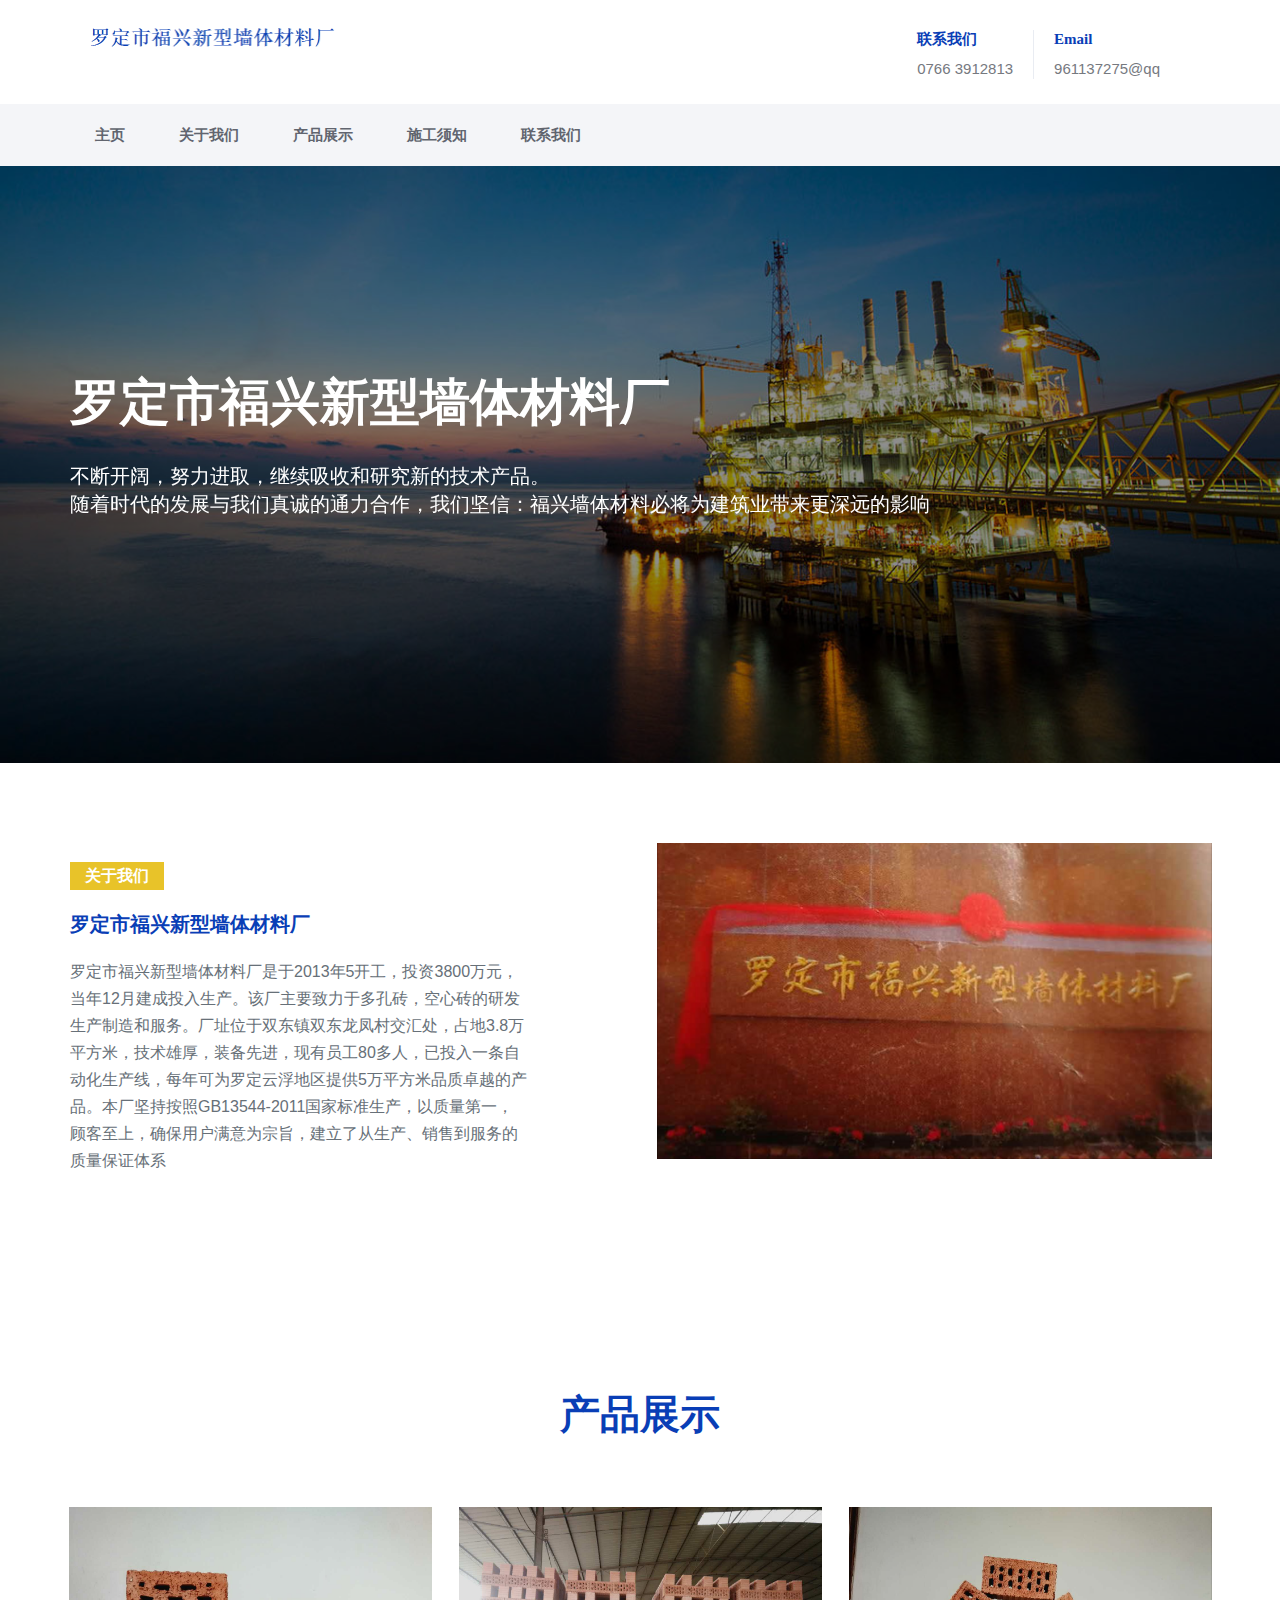
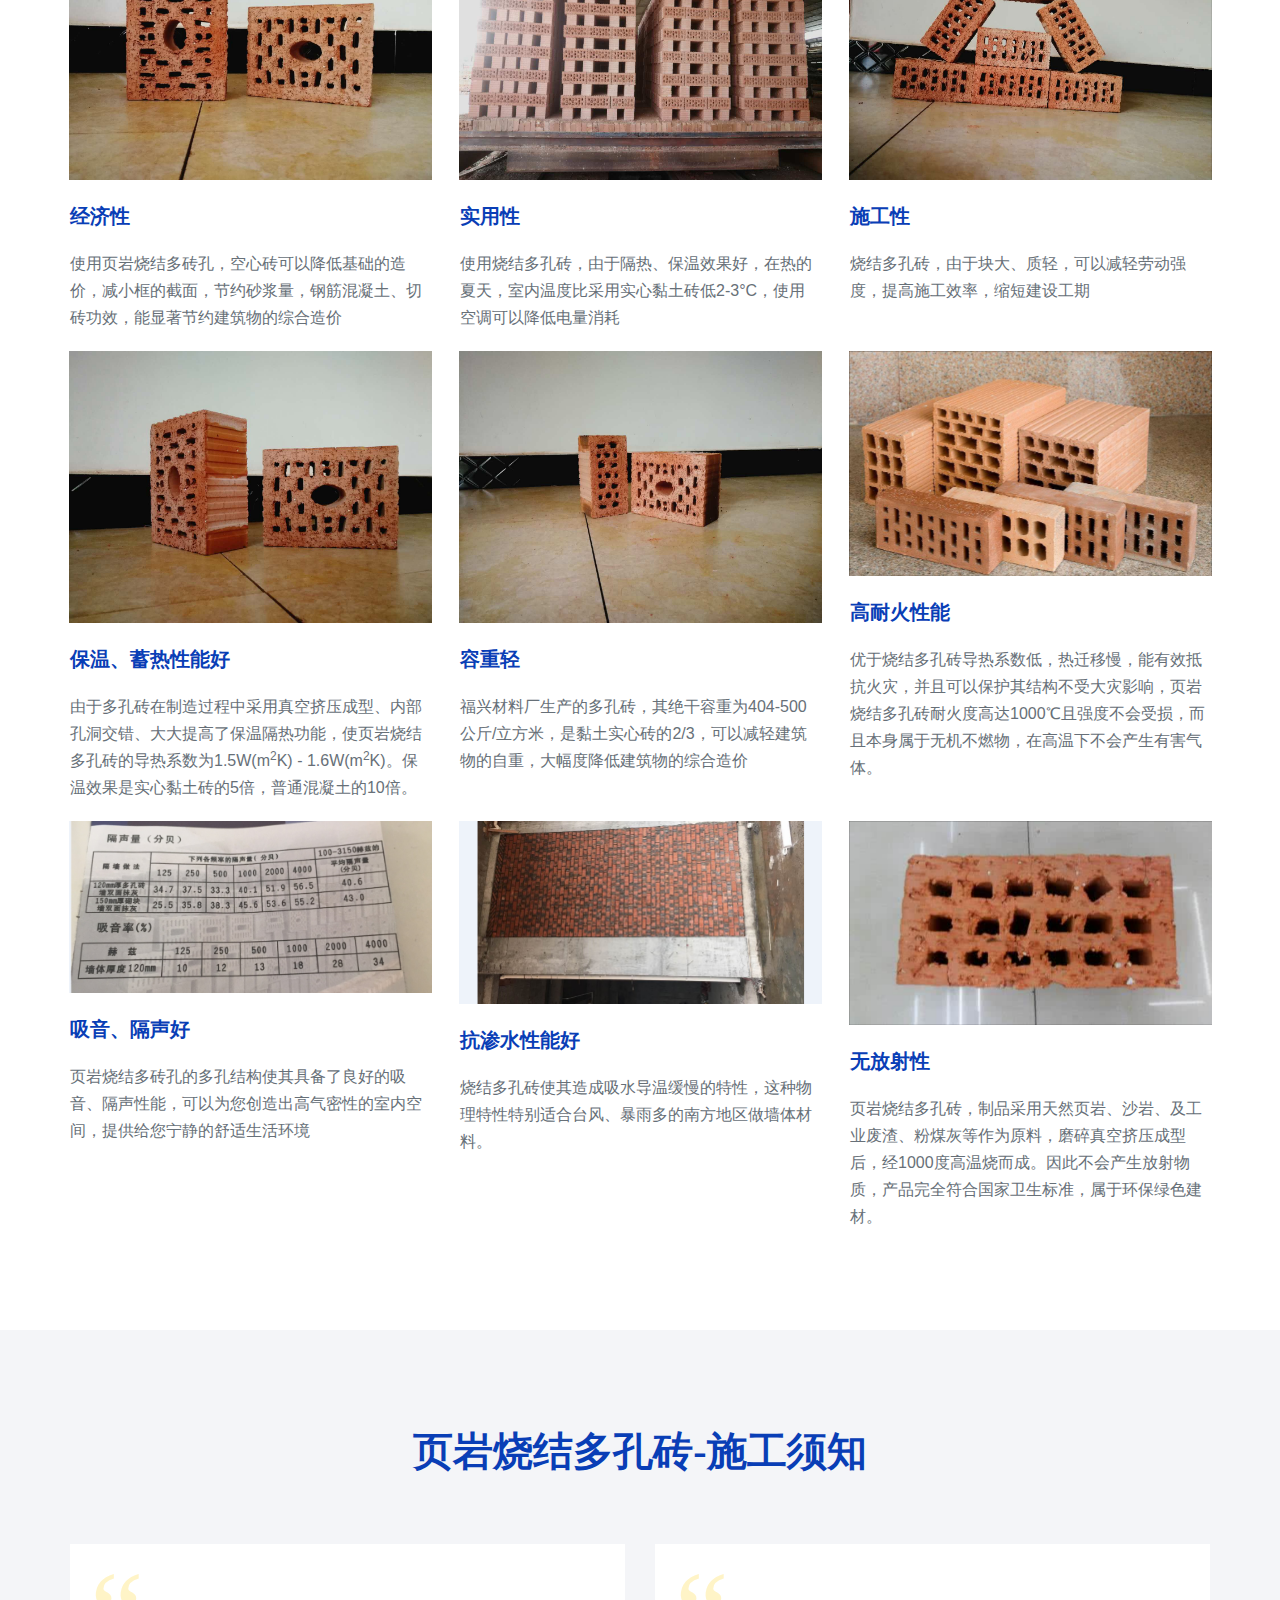
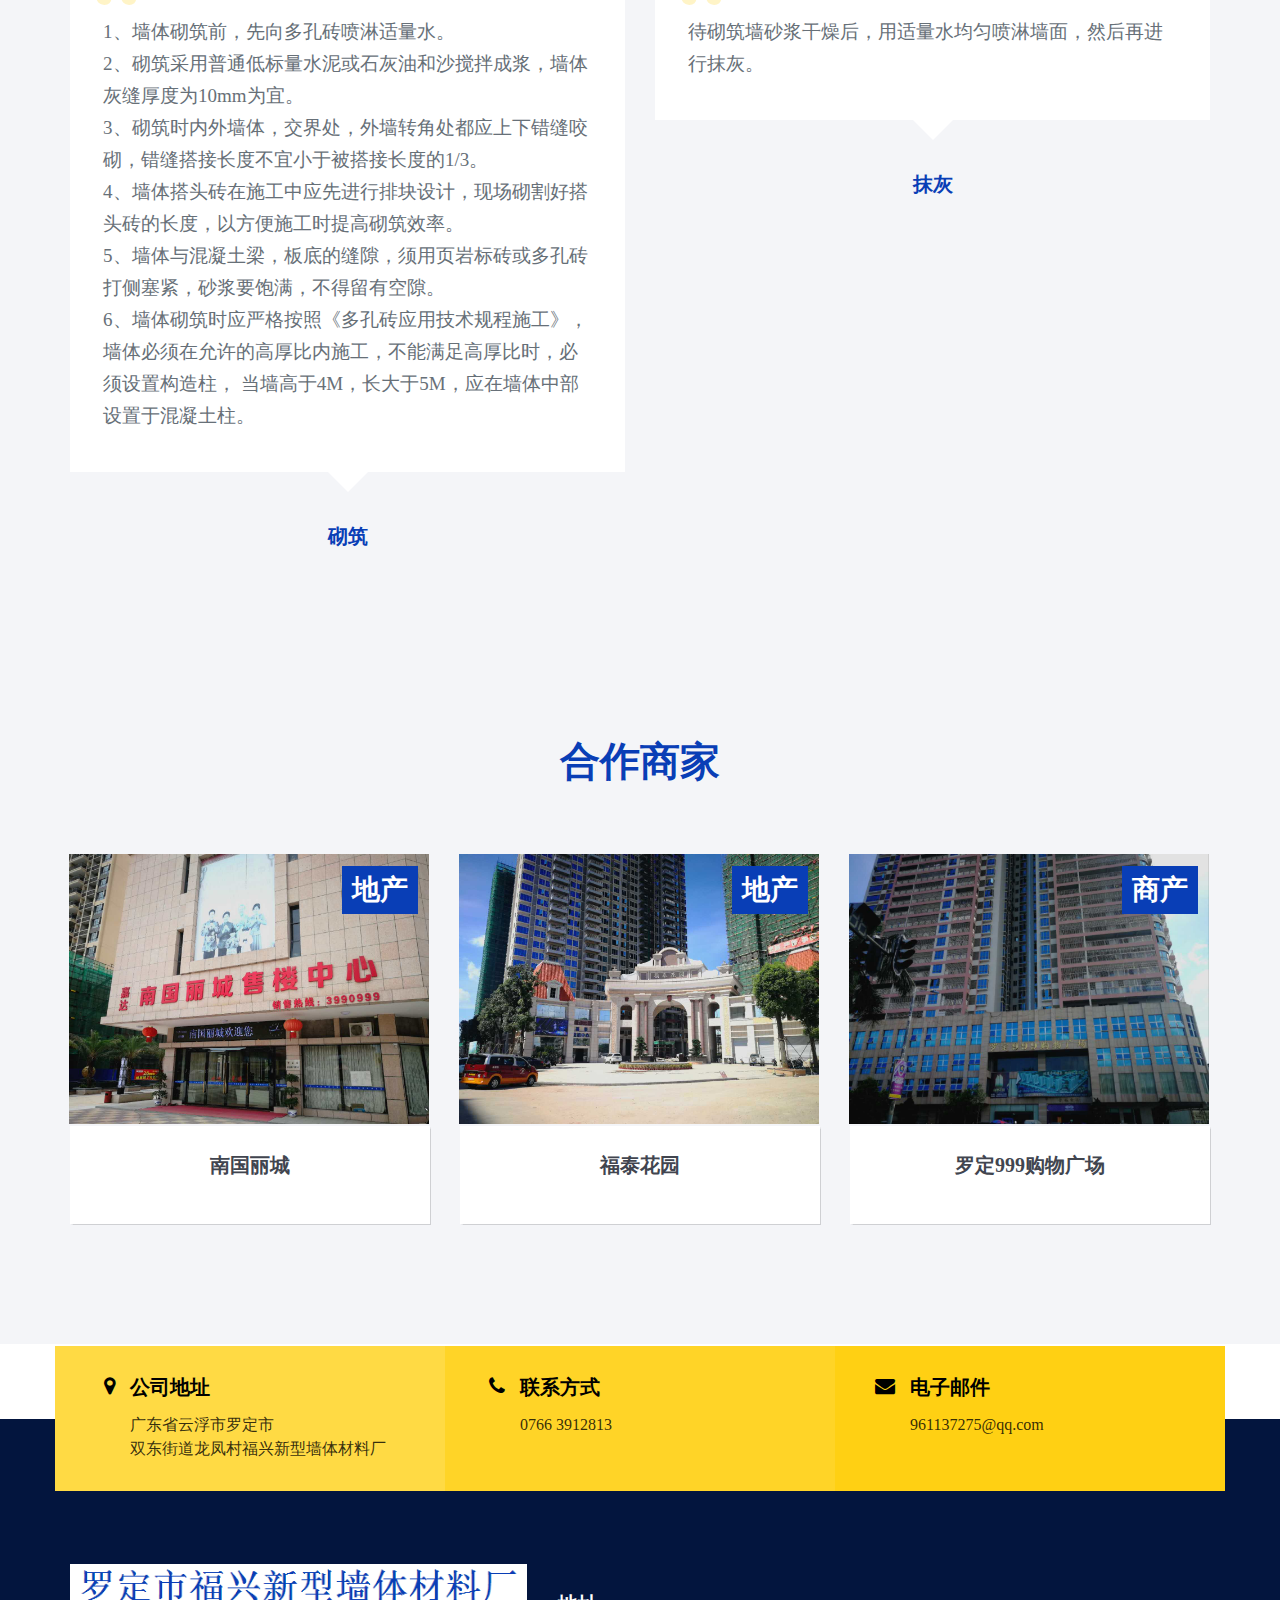
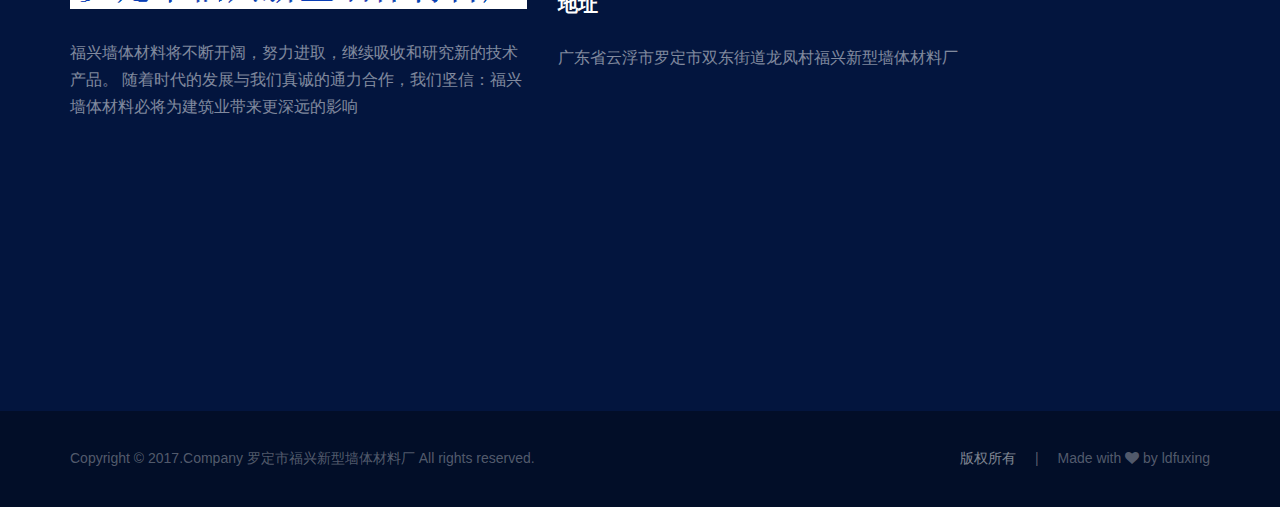
==== commit f3b2e2e5: "·" ====
--- a/index.html
+++ b/index.html
@@ -162,9 +162,9 @@
 
 					<div class="col-md-7 col-sm-12">
 						<div class="company-image">
-							<div class="img-left hover-effect">
+					<!-- 		<div class="img-left hover-effect">
 								<img src="images/company-image2.jpg" alt="Company Image" />
-							</div>
+							</div> -->
 							<div class="img-right hover-effect">
 								<img src="images/company-image1.jpg" alt="Company Image" />
 							</div>
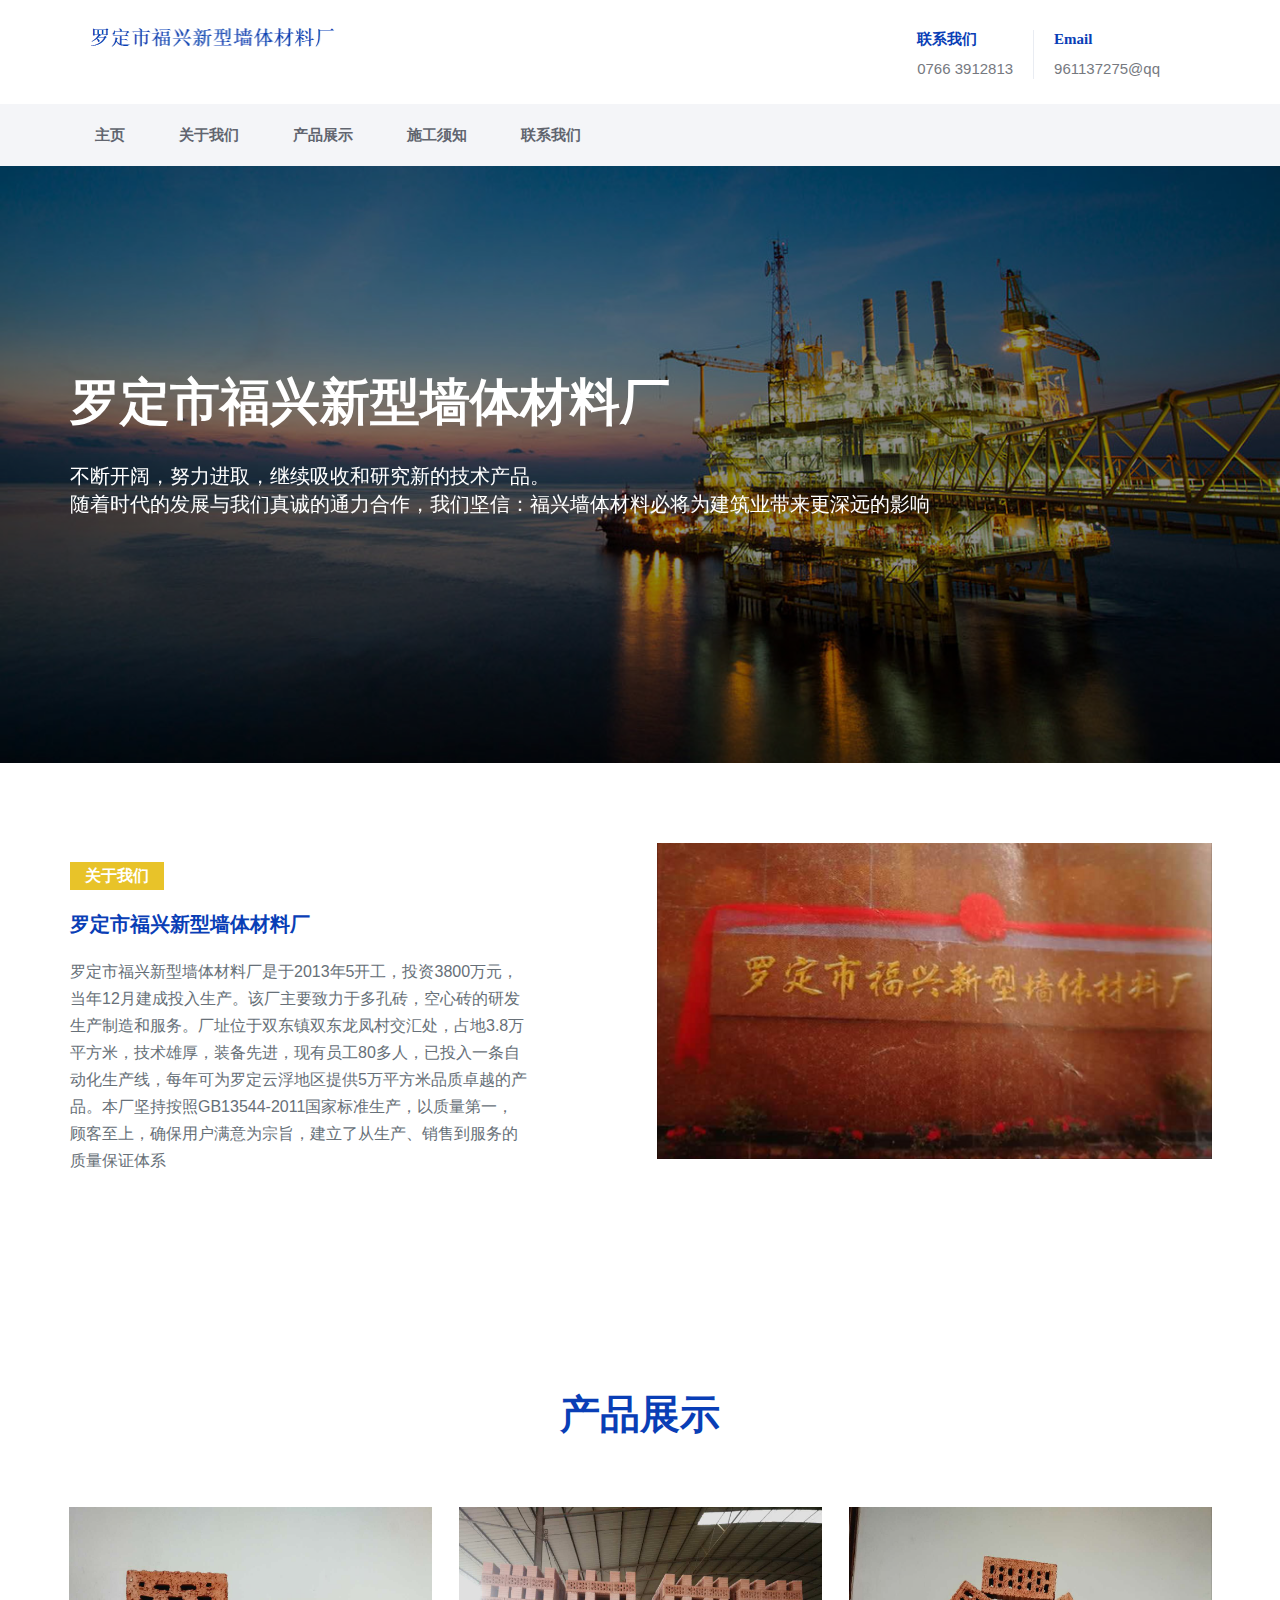
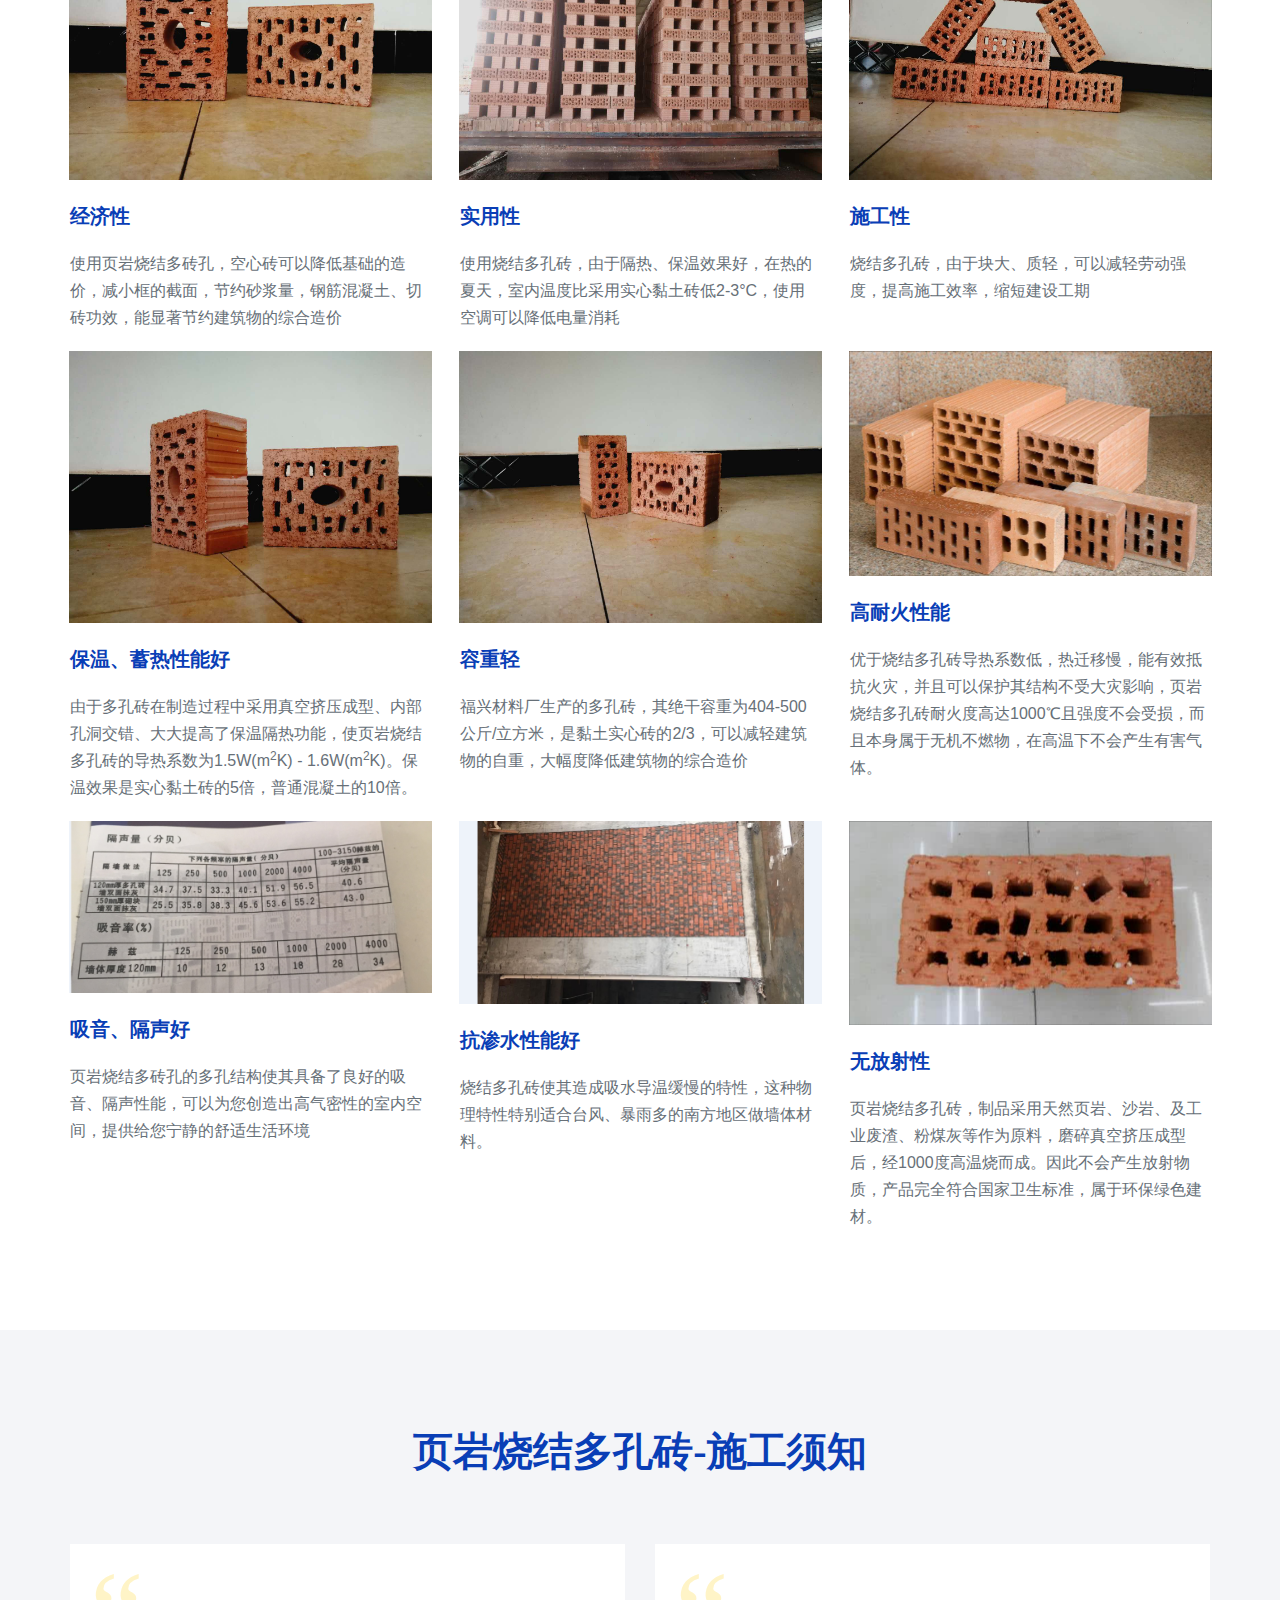
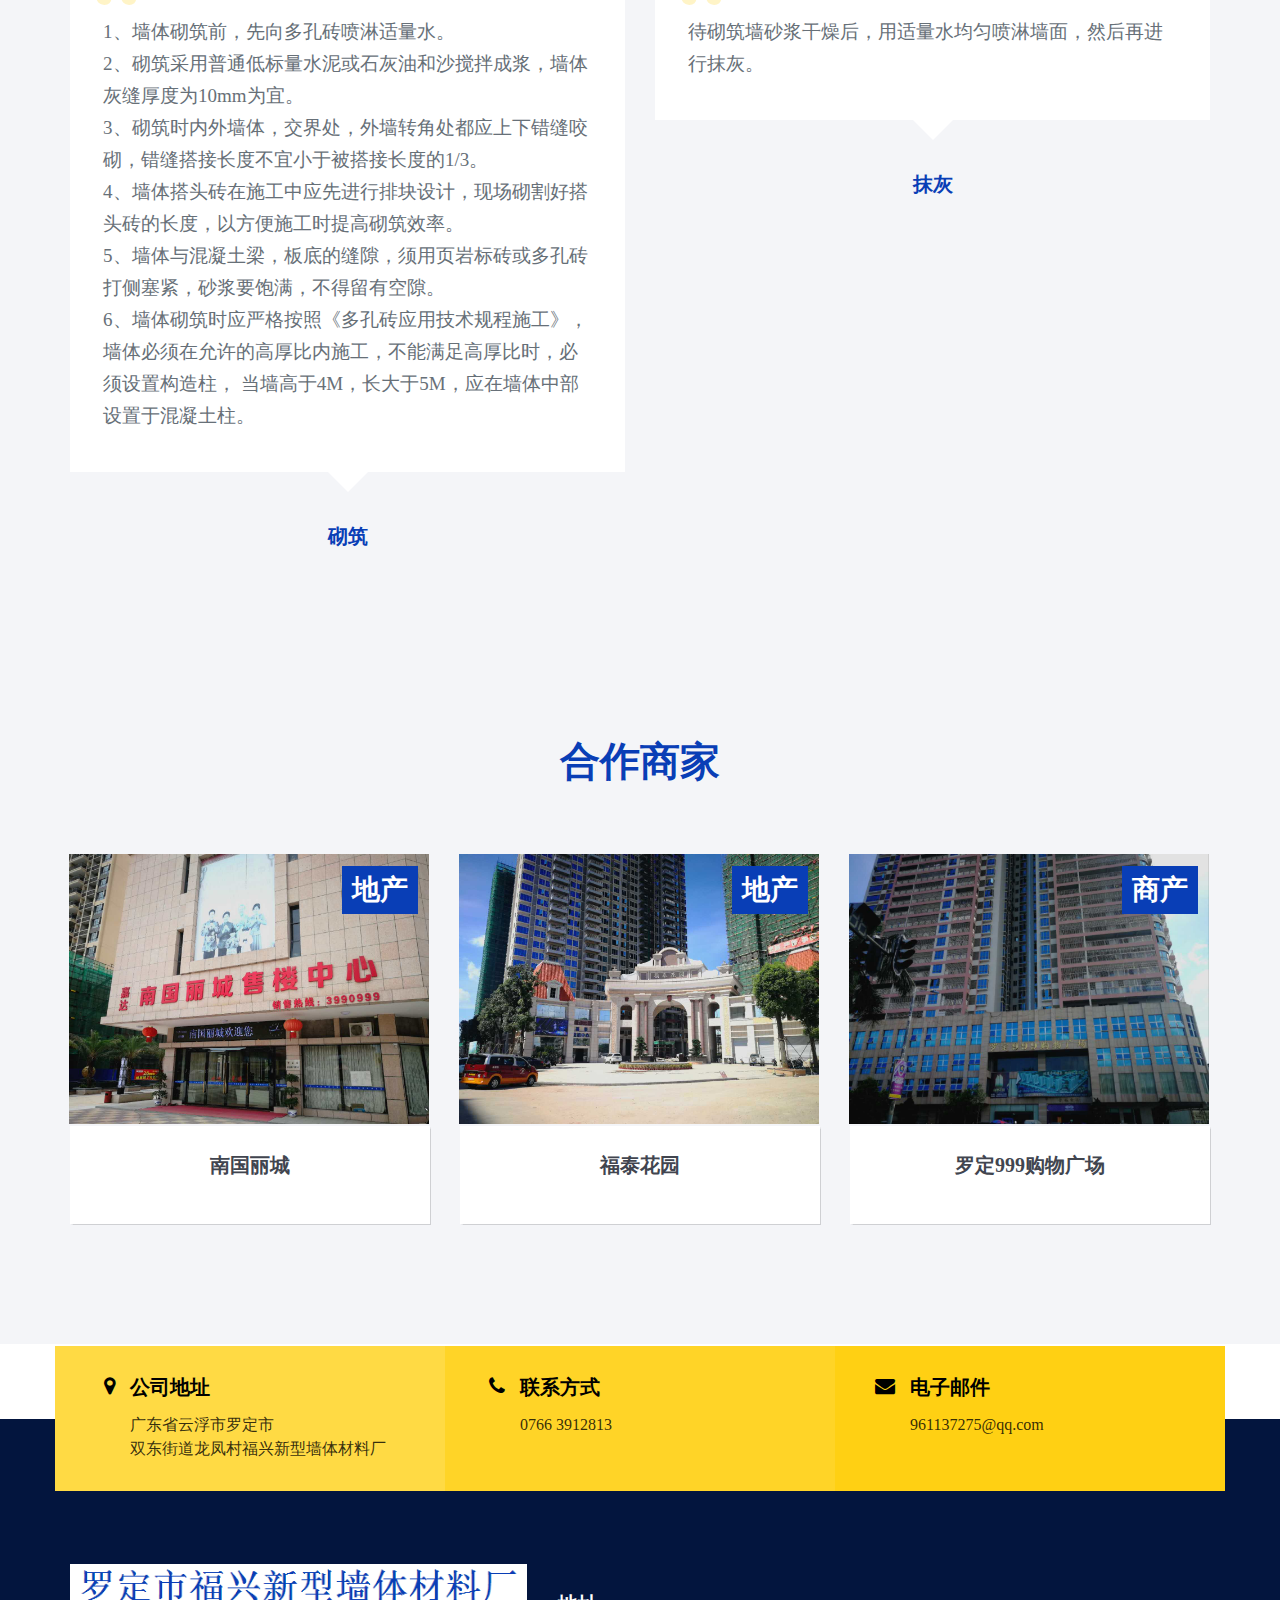
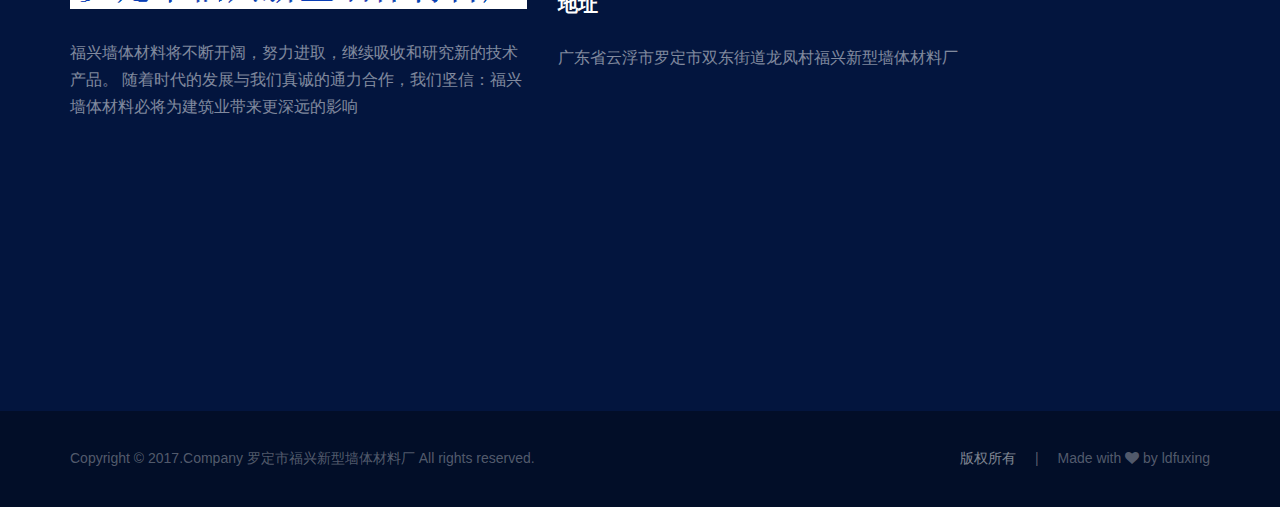
==== commit 57da576c: "百度站长验证" ====
--- a/index.html
+++ b/index.html
@@ -5,6 +5,7 @@
 
 <!-- Basic Page Needs -->
 <meta charset="utf-8">
+<meta name="baidu-site-verification" content="iY5yHrJnjT" />
 <meta http-equiv="X-UA-Compatible" content="IE=edge">
 <meta name="description" content="罗定市福兴新型墙体材料厂,罗定福兴">
 <meta name="keywords" content="罗定福兴|罗定市福兴">
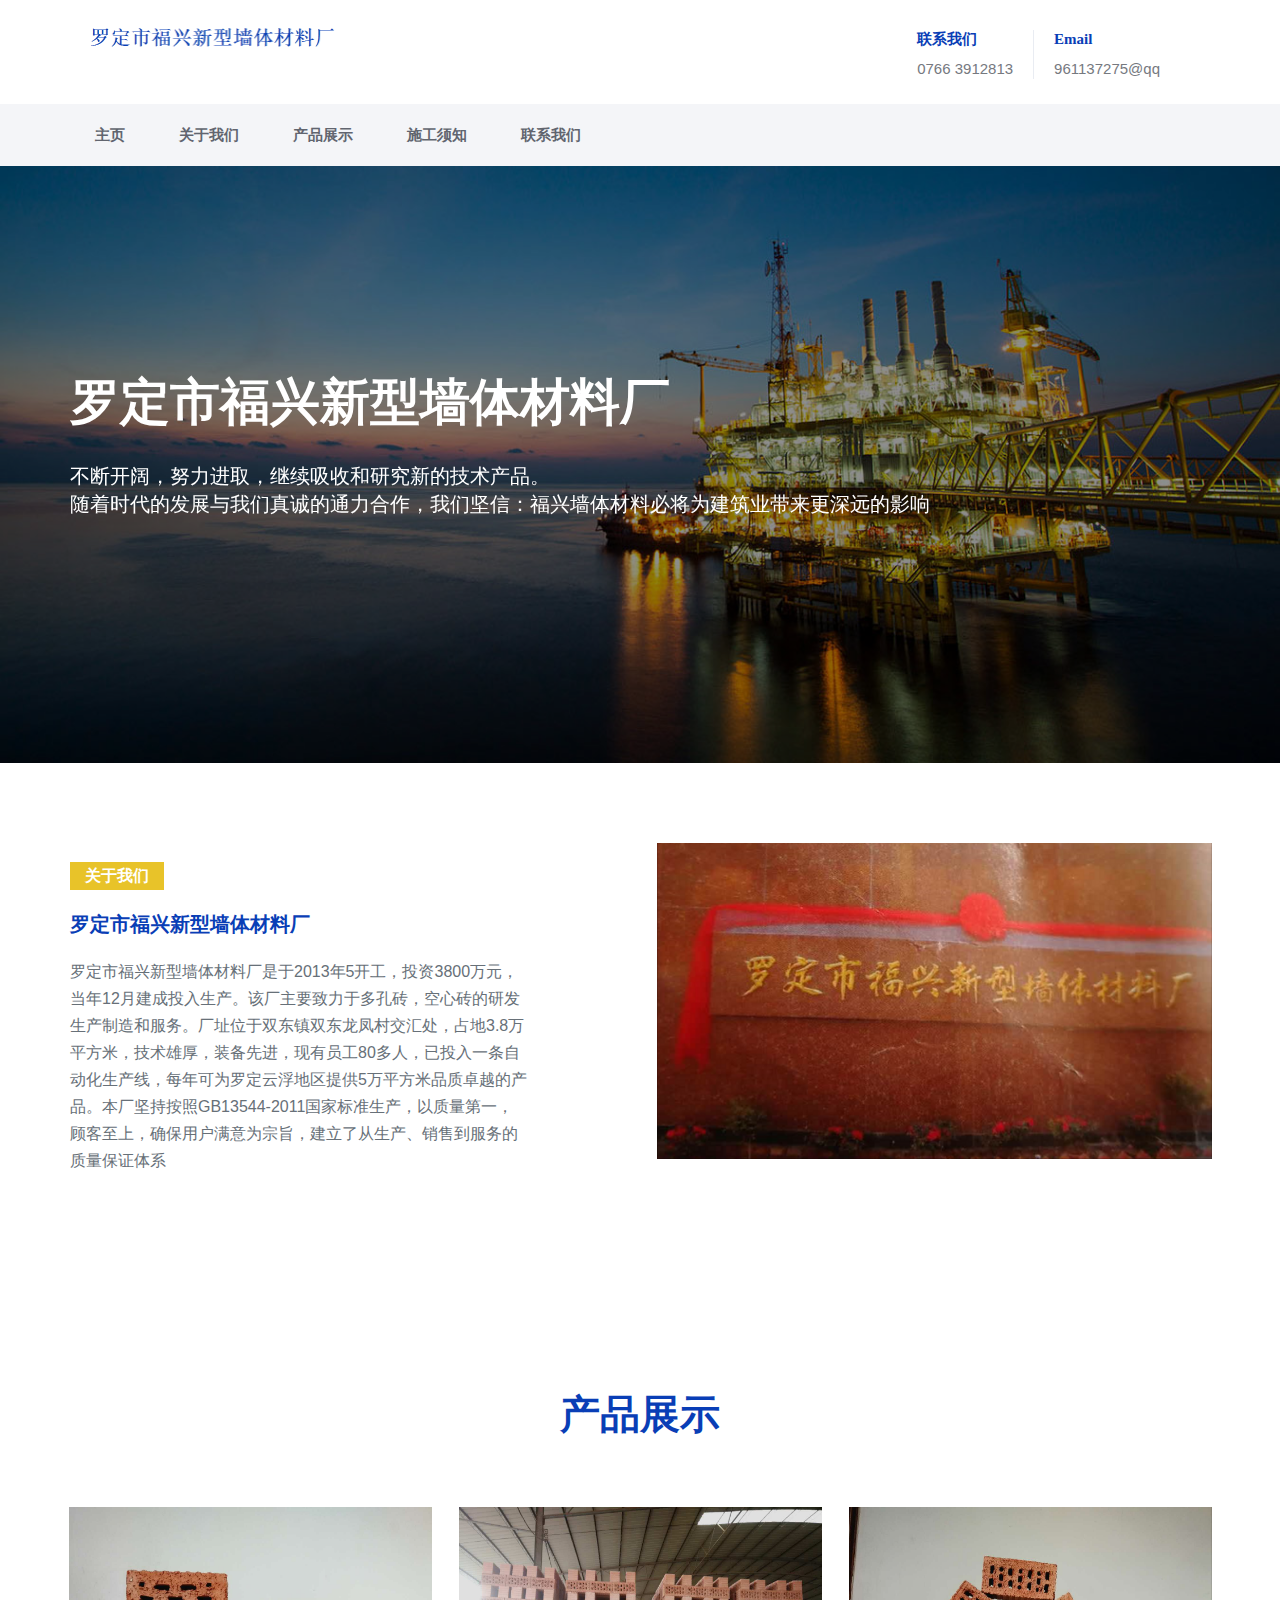
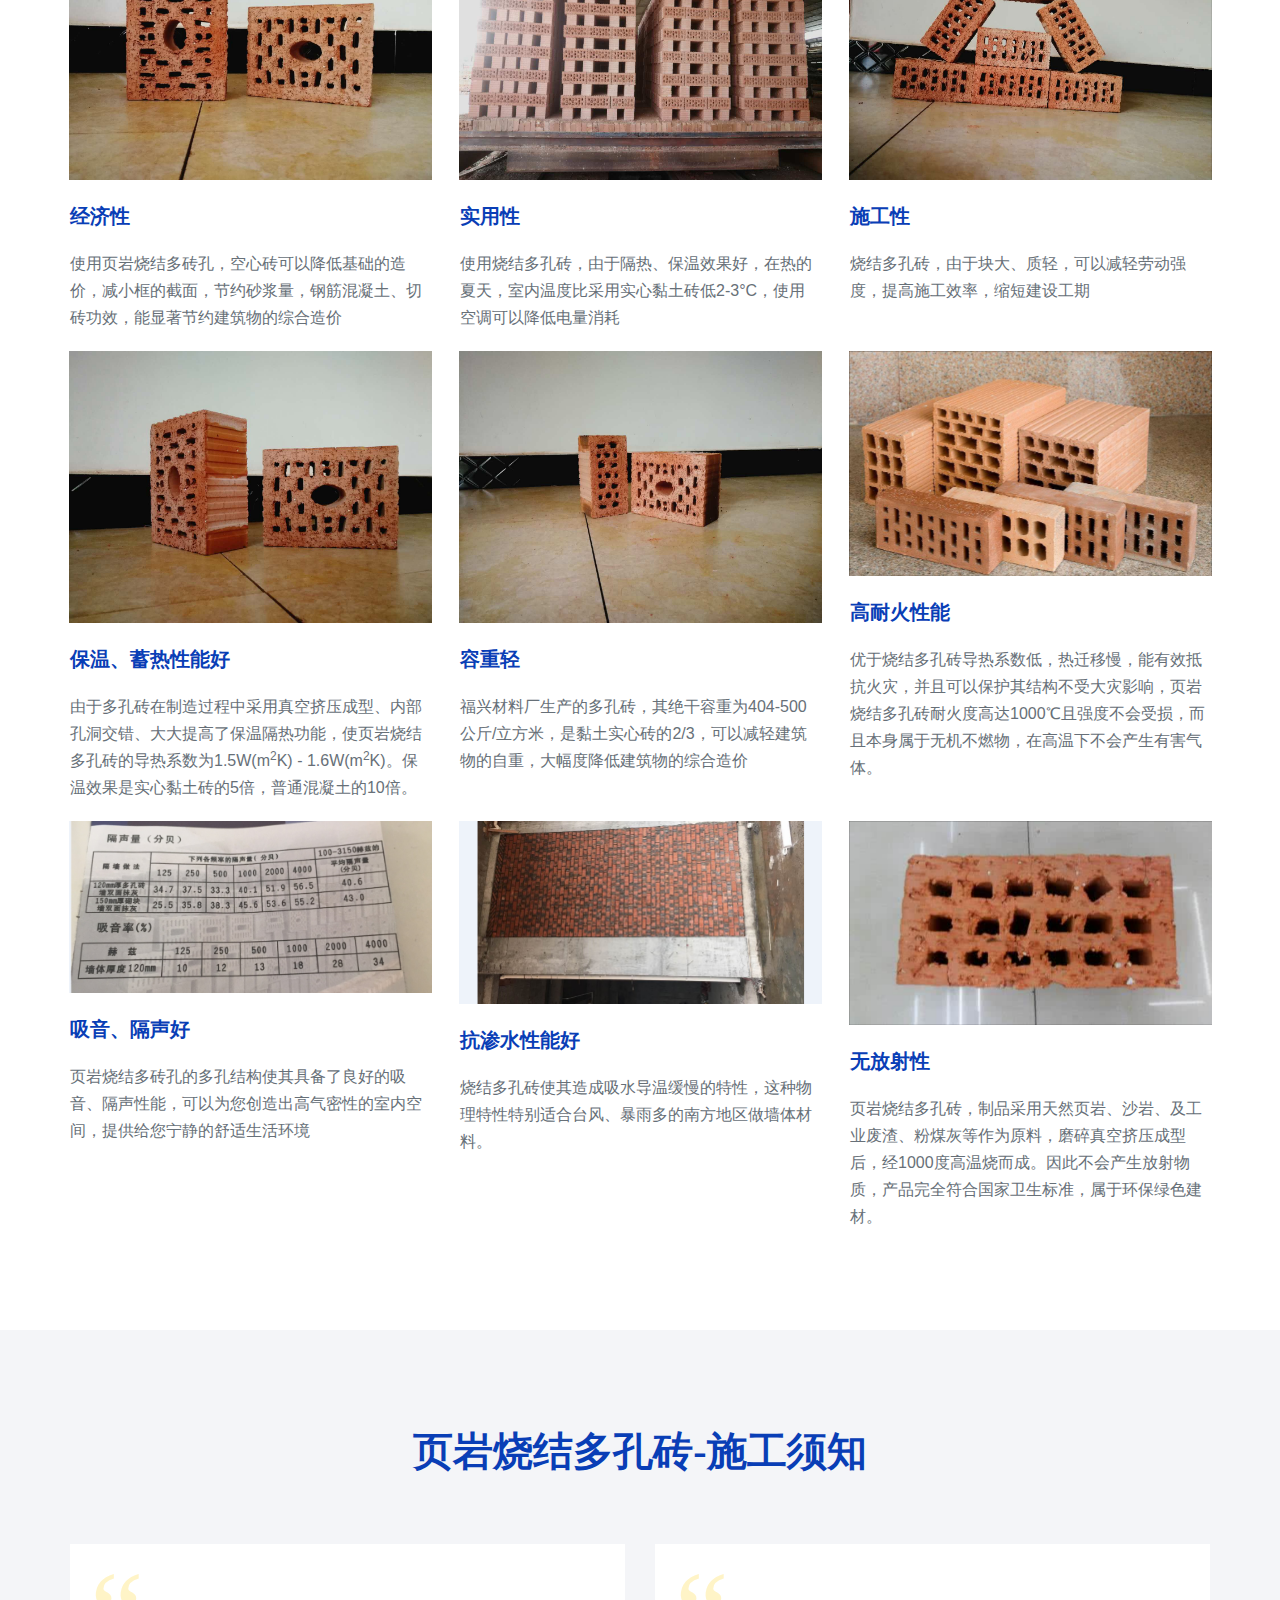
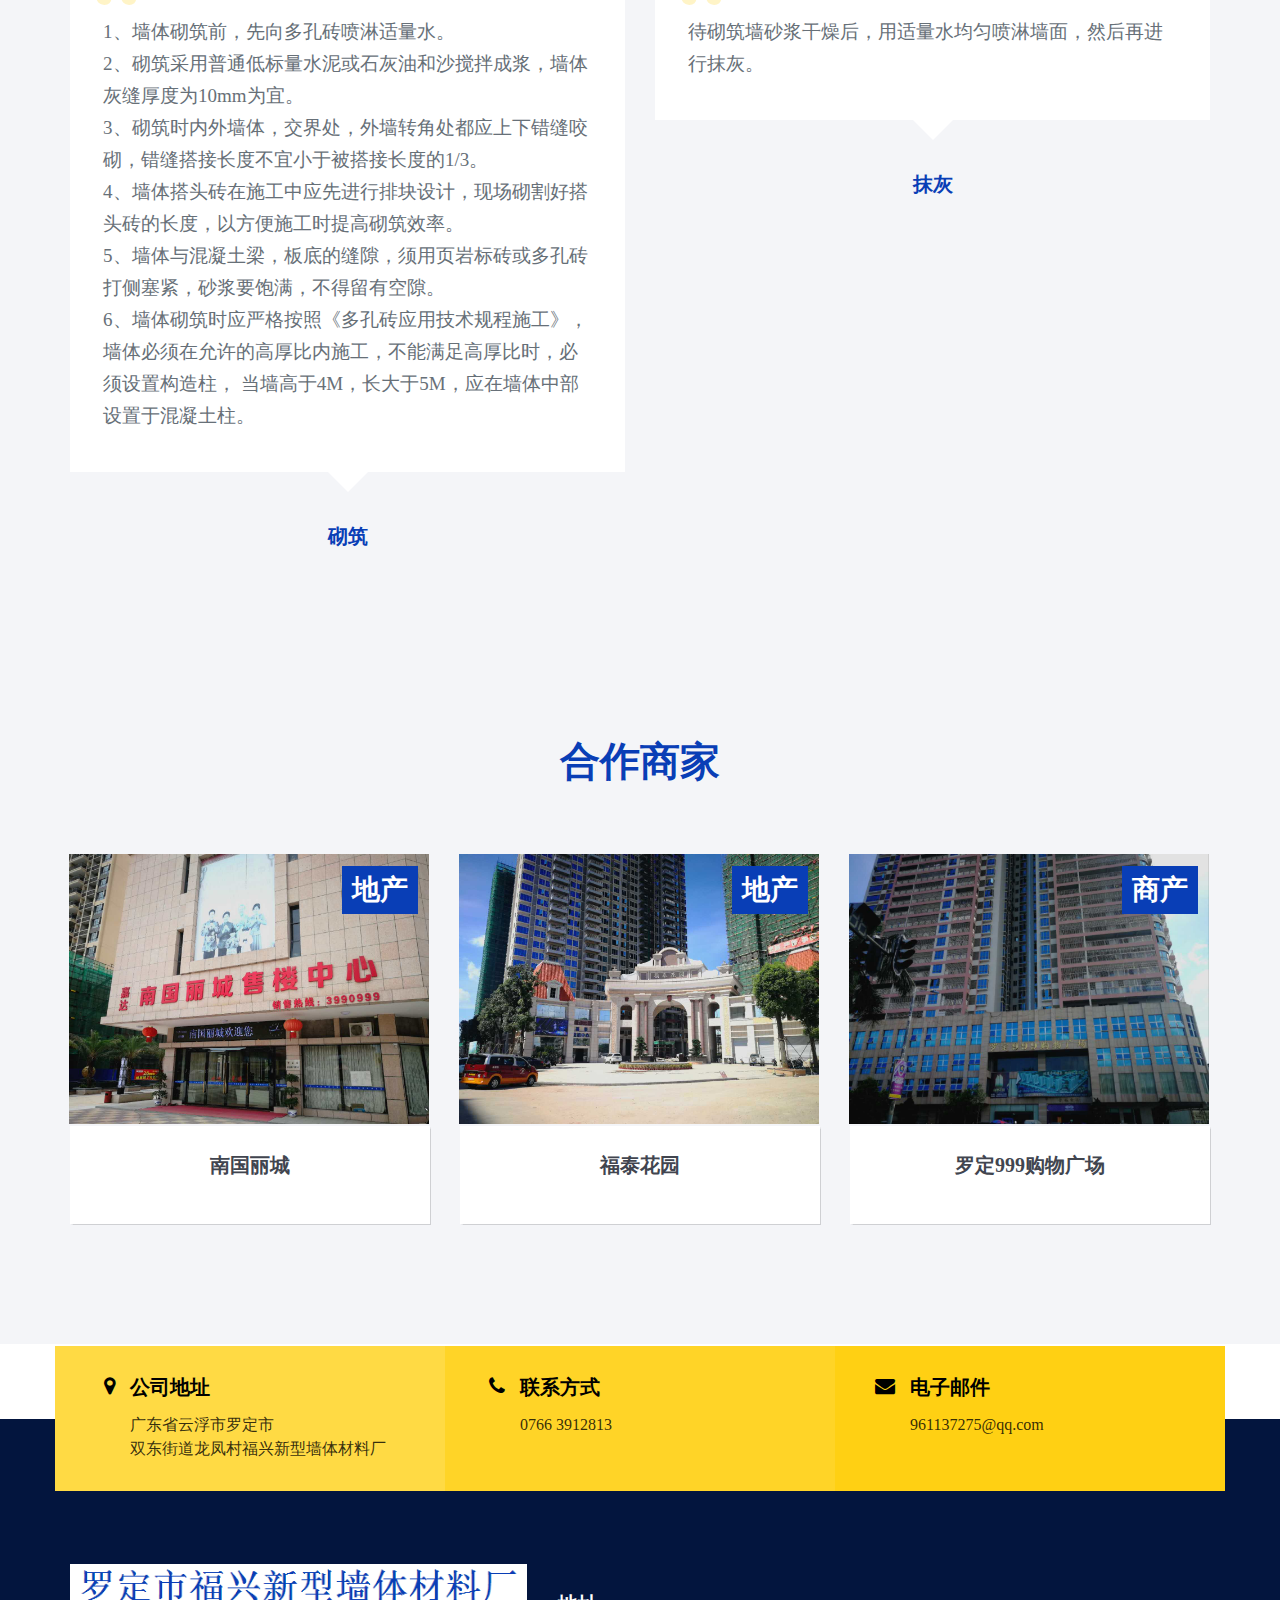
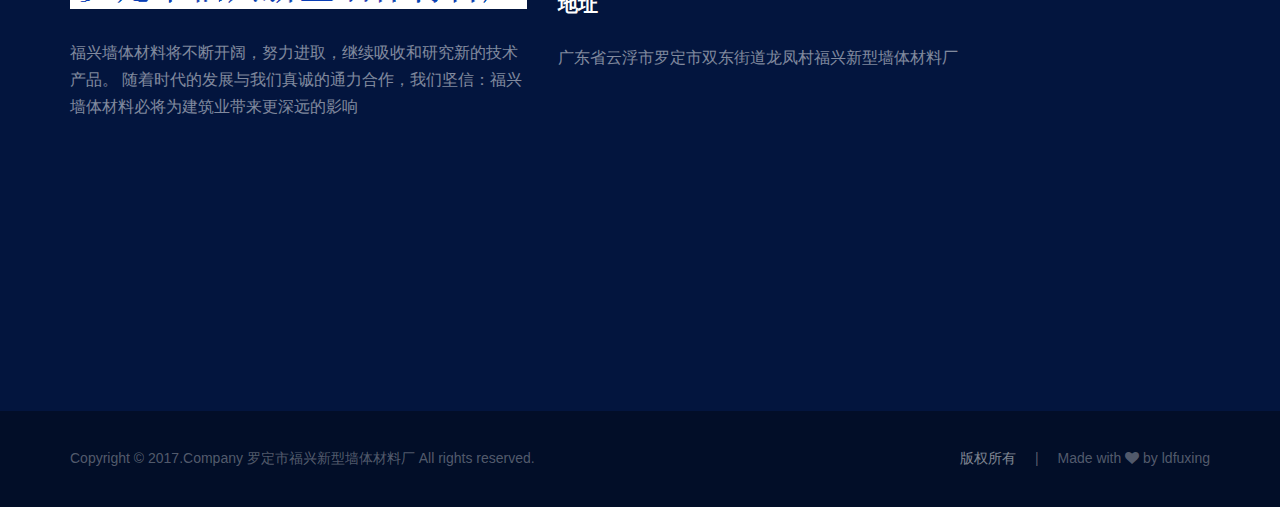
==== commit e9e5b305: "·" ====
--- a/index.html
+++ b/index.html
@@ -8,8 +8,8 @@
 <meta name="baidu-site-verification" content="iY5yHrJnjT" />
 <meta http-equiv="X-UA-Compatible" content="IE=edge">
 <meta name="description" content="罗定市福兴新型墙体材料厂,罗定福兴">
-<meta name="keywords" content="罗定福兴|罗定市福兴">
-<meta name="author" content="罗定福兴">
+<meta name="keywords" content="罗定福兴|福兴砖厂|罗定福兴砖厂" >
+<meta name="author" content="罗定福兴|福兴砖厂|罗定福兴砖厂">
 
 <!-- Page Title -->
 <title>罗定市福兴新型墙体材料厂</title>
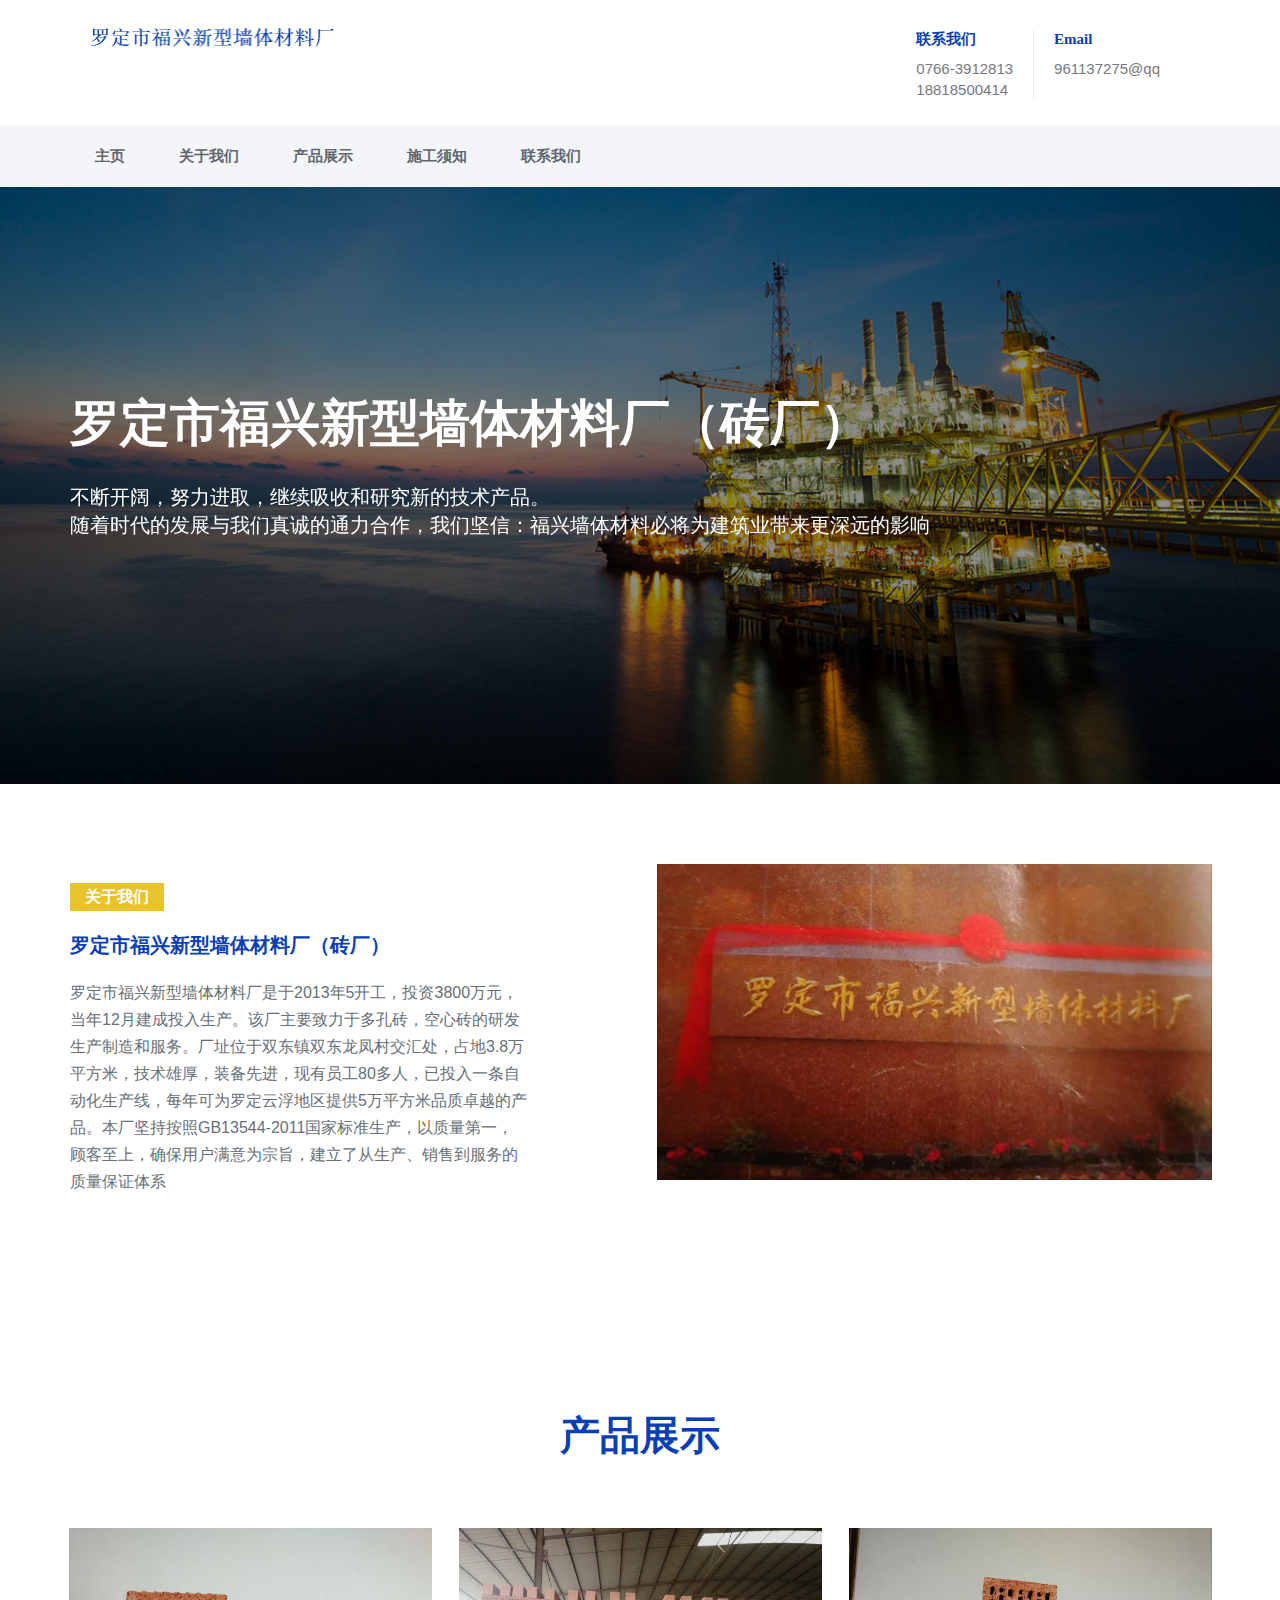
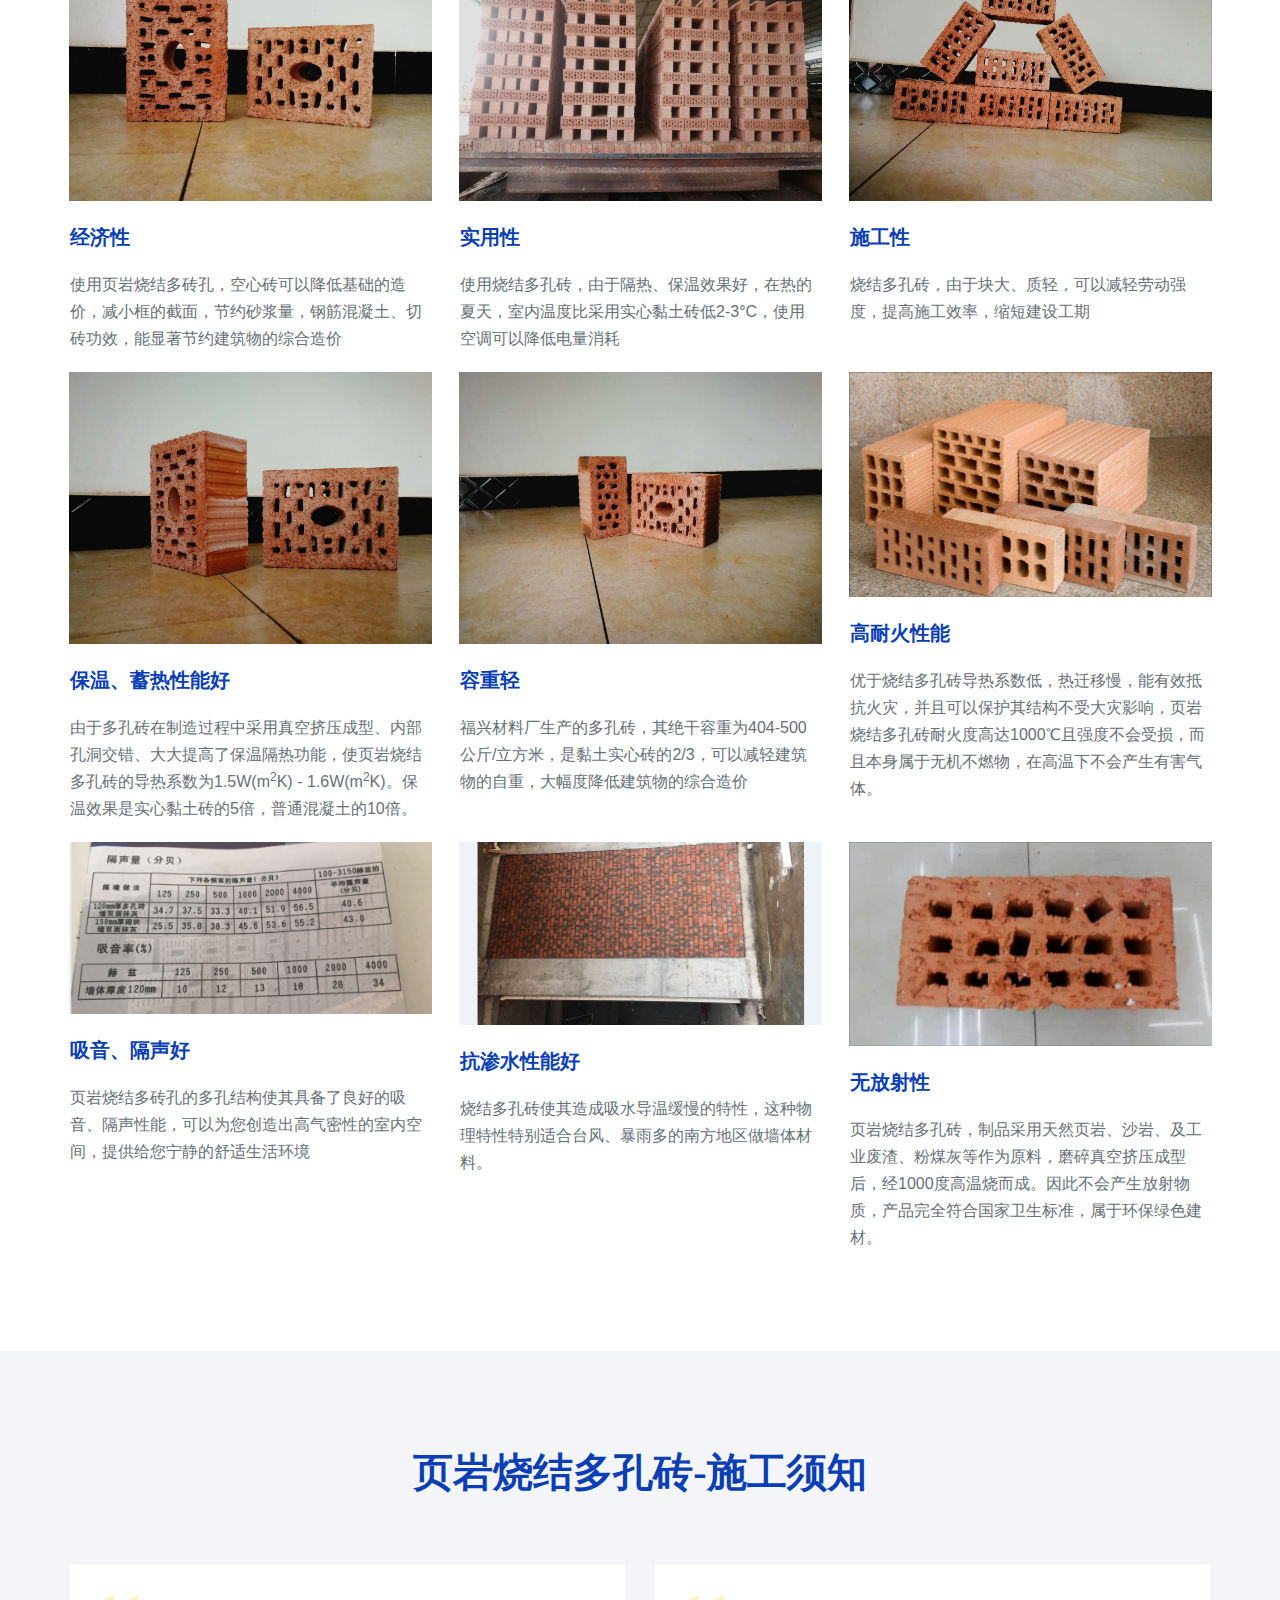
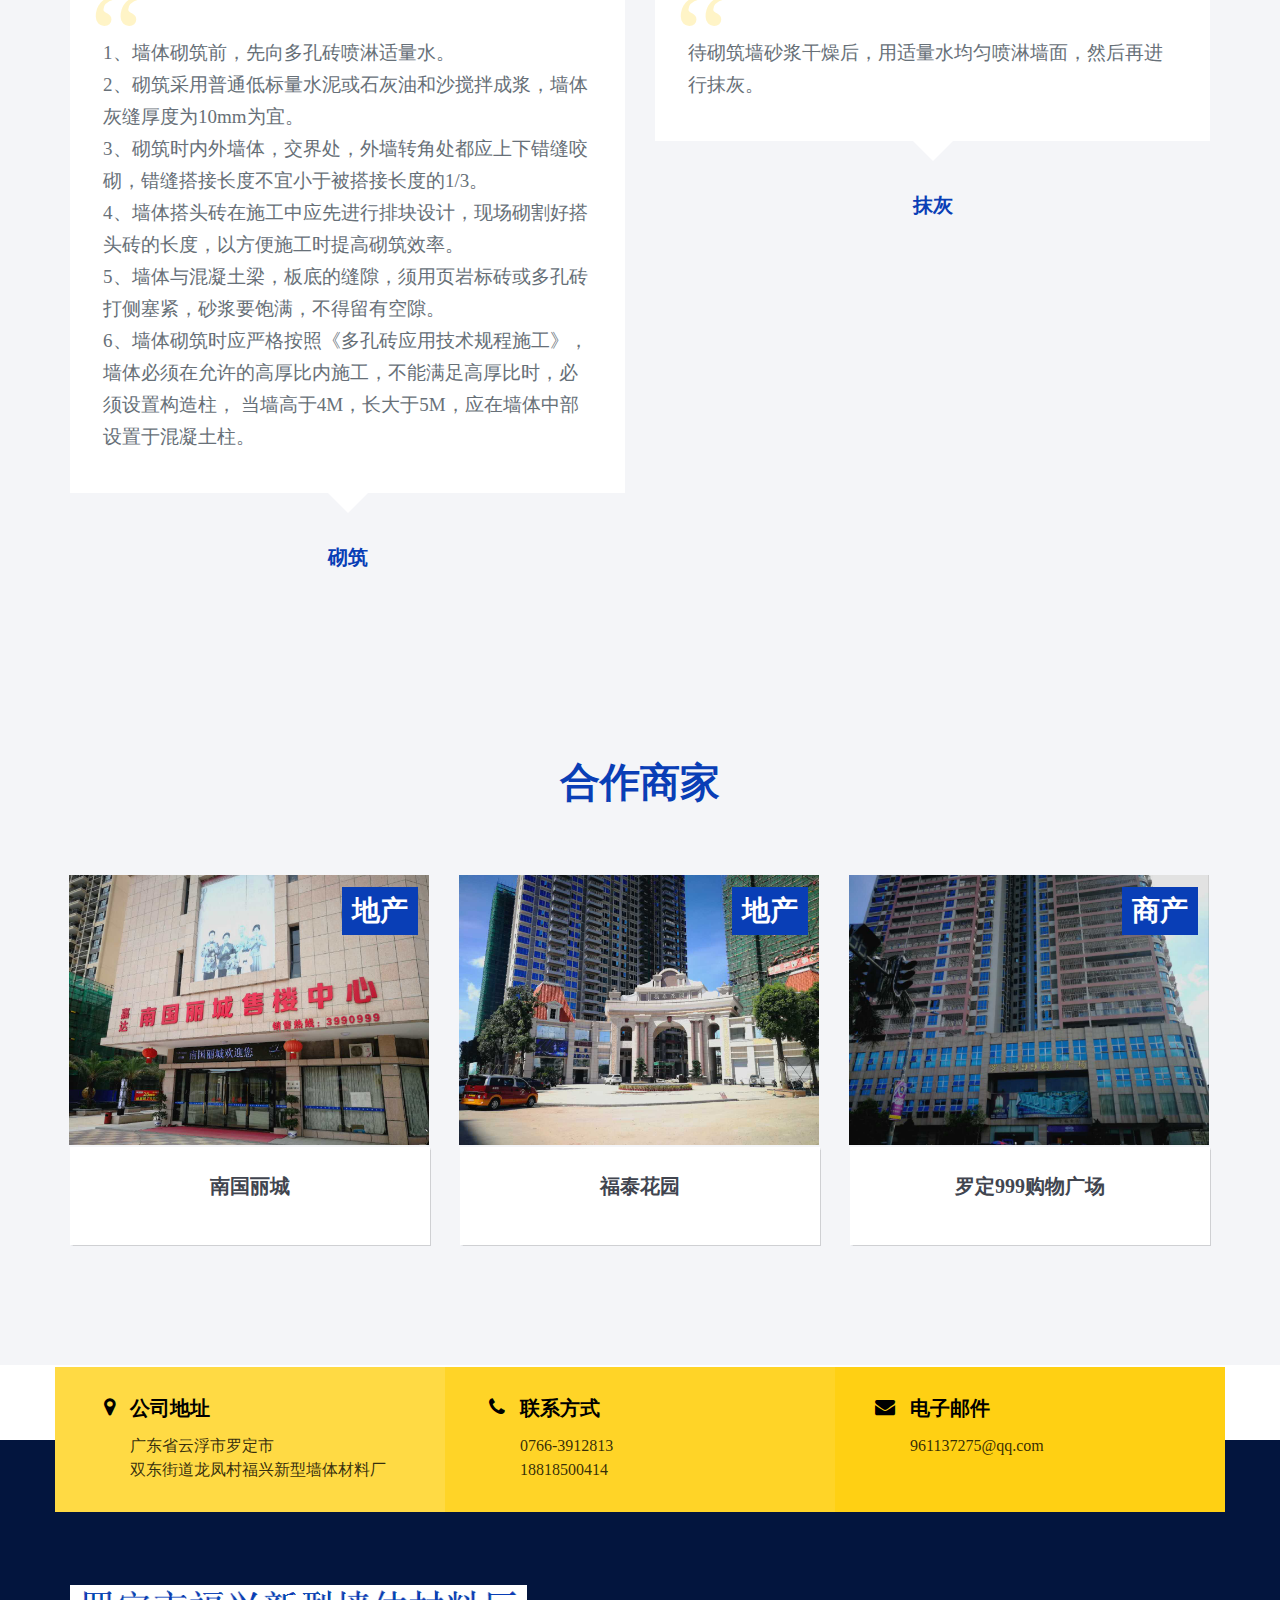
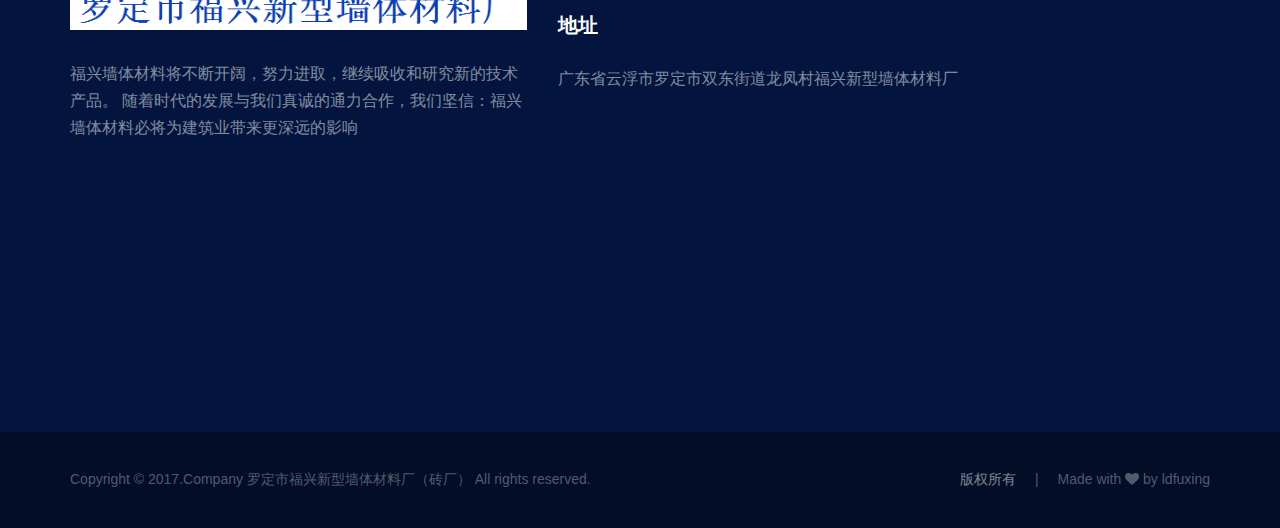
==== commit 19d15e05: "添加砖厂" ====
--- a/index.html
+++ b/index.html
@@ -12,7 +12,7 @@
 <meta name="author" content="罗定福兴|福兴砖厂|罗定福兴砖厂">
 
 <!-- Page Title -->
-<title>罗定市福兴新型墙体材料厂</title>
+<title>罗定市福兴新型墙体材料厂（砖厂）</title>
 
 <!-- Mobile Specific Metas -->
 <meta name="viewport" content="width=device-width, initial-scale=1">
@@ -78,7 +78,9 @@
 							<div class="top-info">
 								<div class="call">
 									<h3> 联系我们 </h3>
-									<p>0766 3912813</p>
+									<p>0766-3912813</br>
+									   18818500414
+									</p>
 								</div>
 								<div class="email">
 									<h3> Email </h3>
@@ -127,7 +129,7 @@
 						<img src="images/slider1.jpg" alt="Slider 1" />
 						<div class="slider-content">
 							<div class="container">
-								<h2> 罗定市福兴新型墙体材料厂 <h2>
+								<h2> 罗定市福兴新型墙体材料厂（砖厂） <h2>
 								<p> 不断开阔，努力进取，继续吸收和研究新的技术产品。
 									<br> 随着时代的发展与我们真诚的通力合作，我们坚信：福兴墙体材料必将为建筑业带来更深远的影响 </p>
 								<!-- <a class="btn primary-btn"> 了解更多 <i class="fa fa-angle-right"></i> </a> -->
@@ -138,7 +140,7 @@
 						<img src="images/slider2.jpg" alt="Slider 2" />
 						<div class="slider-content text-center">
 						<div class="container">
-								<h2> 罗定市福兴新型墙体材料厂 <h2>
+								<h2> 罗定市福兴新型墙体材料厂 （砖厂）<h2>
 								<p> 不断开阔，努力进取，继续吸收和研究新的技术产品。
 									<br> 随着时代的发展与我们真诚的通力合作，我们坚信：福兴墙体材料必将为建筑业带来更深远的影响 </p>
 								<!-- <a class="btn primary-btn"> 了解更多 <i class="fa fa-angle-right"></i> </a> -->
@@ -155,7 +157,7 @@
 					<div class="col-md-5 col-sm-8">
 						<div class="company-details">
 							<h2 class="company-title color-title"> 关于我们</h2>
-							<h4 class="company-subtitle subtitle">罗定市福兴新型墙体材料厂 </h4>
+							<h4 class="company-subtitle subtitle">罗定市福兴新型墙体材料厂（砖厂） </h4>
 							<p> 罗定市福兴新型墙体材料厂是于2013年5开工，投资3800万元，当年12月建成投入生产。该厂主要致力于多孔砖，空心砖的研发生产制造和服务。厂址位于双东镇双东龙凤村交汇处，占地3.8万平方米，技术雄厚，装备先进，现有员工80多人，已投入一条自动化生产线，每年可为罗定云浮地区提供5万平方米品质卓越的产品。本厂坚持按照GB13544-2011国家标准生产，以质量第一，顾客至上，确保用户满意为宗旨，建立了从生产、销售到服务的质量保证体系</p>
 							<!-- <a href="#" class="btn btn-primary" role="button"> READ OUR MISSION </a> -->
 						</div>
@@ -747,8 +749,8 @@
 							<i class="fa fa-phone" aria-hidden="true"></i>
 							<div class="contact-details">
 								<h4 class="pre-footer-title">联系方式</h4>
-								<p>0766 3912813
-								<br>  &nbsp </p>
+								<p>0766-3912813
+								<br>18818500414 </p>
 							</div>
 						</div>
 					</div>
@@ -838,7 +840,7 @@
 			<div class="container">
 				<div class="row copyright-bar">
 					<div class="col-md-6">
-						<p>Copyright &copy; 2017.Company 罗定市福兴新型墙体材料厂 All rights reserved.</p>
+						<p>Copyright &copy; 2017.Company 罗定市福兴新型墙体材料厂（砖厂） All rights reserved.</p>
 					</div>
 					<div class="col-md-6 text-right">
 						<p> <a href="#"> 版权所有</a> <span> | </span> Made with <i class="fa fa-heart" aria-hidden="true"></i> by ldfuxing </p>
